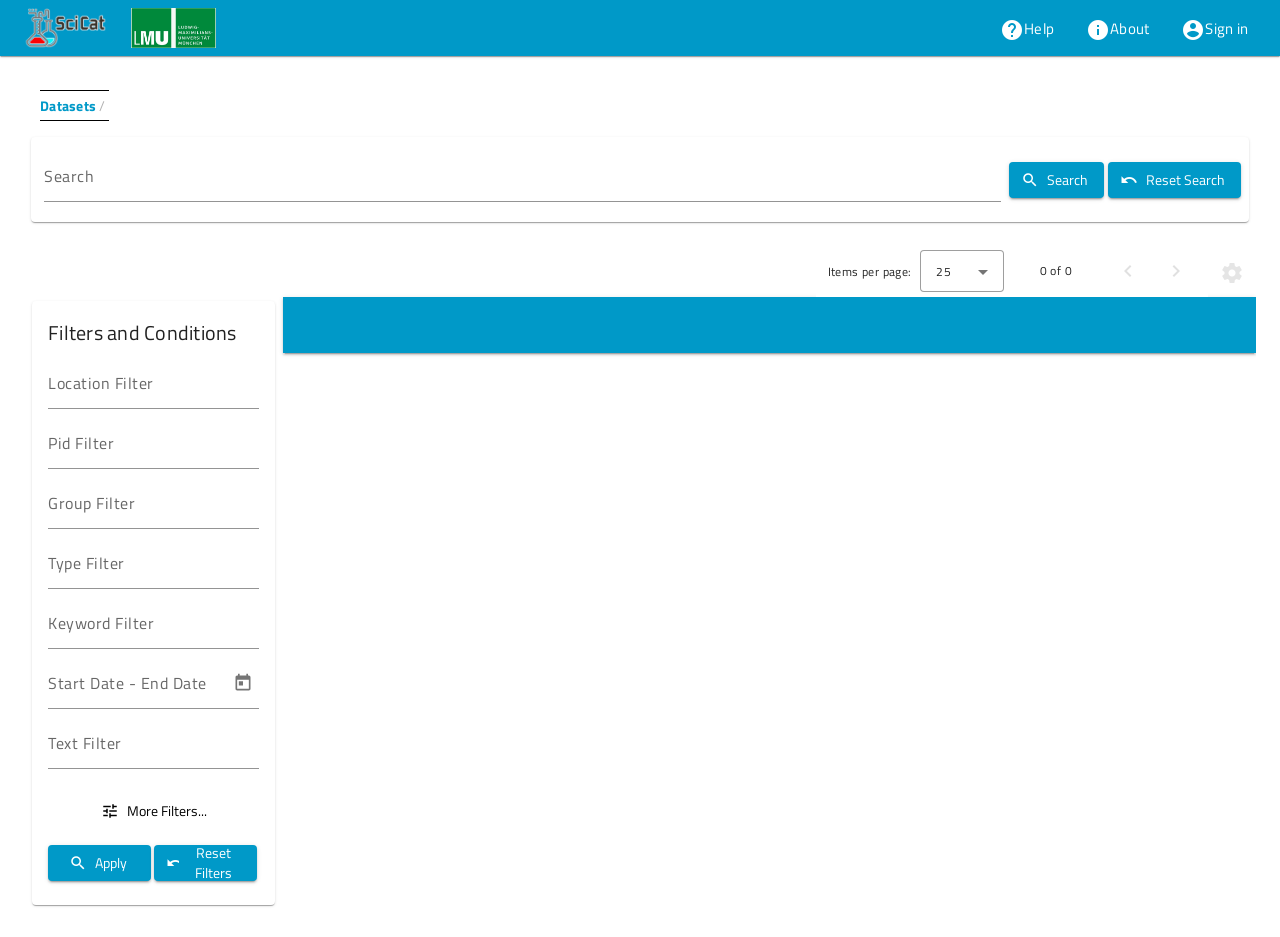
==== index.html @ 6a23435c "Deploy SciCat frontend to GitHub Pages" ====
<!doctype html>
<html lang="en" data-critters-container>
  <head>
    <meta charset="utf-8">
    <title>SciCat</title>
    <base href="/">
    <meta name="description" content="SciCat metadata catalogue for scientific research data">
    <meta name="viewport" content="width=device-width, initial-scale=1">

    <link rel="mask-icon" href="assets/icons/safari-pinned-tab.svg" color="#0094ca">
    <link rel="icon" type="image/x-icon" href="favicon.ico">
  <style>.mat-typography{font-size:14px;font-weight:400;line-height:20px;font-family:Titillium Web,Calibri,sans-serif;letter-spacing:.0178571429em}html{--mat-option-selected-state-label-text-color:var(--theme-primary-default);--mat-option-label-text-color:rgba(0, 0, 0, .87);--mat-option-hover-state-layer-color:rgba(0, 0, 0, .04);--mat-option-focus-state-layer-color:rgba(0, 0, 0, .04);--mat-option-selected-state-layer-color:rgba(0, 0, 0, .04)}html{--mat-optgroup-label-text-color:rgba(0, 0, 0, .87)}html{--mat-option-label-text-font:"Titillium Web", Calibri, sans-serif;--mat-option-label-text-line-height:24px;--mat-option-label-text-size:16px;--mat-option-label-text-tracking:.03125em;--mat-option-label-text-weight:400}html{--mat-optgroup-label-text-font:"Titillium Web", Calibri, sans-serif;--mat-optgroup-label-text-line-height:24px;--mat-optgroup-label-text-size:16px;--mat-optgroup-label-text-tracking:.03125em;--mat-optgroup-label-text-weight:400}html{--mdc-filled-text-field-caret-color:var(--theme-primary-default);--mdc-filled-text-field-focus-active-indicator-color:var(--theme-primary-default);--mdc-filled-text-field-focus-label-text-color:var(--theme-primary-default);--mdc-filled-text-field-container-color:whitesmoke;--mdc-filled-text-field-disabled-container-color:#fafafa;--mdc-filled-text-field-label-text-color:rgba(0, 0, 0, .6);--mdc-filled-text-field-disabled-label-text-color:rgba(0, 0, 0, .38);--mdc-filled-text-field-input-text-color:rgba(0, 0, 0, .87);--mdc-filled-text-field-disabled-input-text-color:rgba(0, 0, 0, .38);--mdc-filled-text-field-input-text-placeholder-color:rgba(0, 0, 0, .6);--mdc-filled-text-field-error-focus-label-text-color:var(--theme-warn-default);--mdc-filled-text-field-error-label-text-color:var(--theme-warn-default);--mdc-filled-text-field-error-caret-color:var(--theme-warn-default);--mdc-filled-text-field-active-indicator-color:rgba(0, 0, 0, .42);--mdc-filled-text-field-disabled-active-indicator-color:rgba(0, 0, 0, .06);--mdc-filled-text-field-hover-active-indicator-color:rgba(0, 0, 0, .87);--mdc-filled-text-field-error-active-indicator-color:var(--theme-warn-default);--mdc-filled-text-field-error-focus-active-indicator-color:var(--theme-warn-default);--mdc-filled-text-field-error-hover-active-indicator-color:var(--theme-warn-default);--mdc-outlined-text-field-caret-color:var(--theme-primary-default);--mdc-outlined-text-field-focus-outline-color:var(--theme-primary-default);--mdc-outlined-text-field-focus-label-text-color:var(--theme-primary-default);--mdc-outlined-text-field-label-text-color:rgba(0, 0, 0, .6);--mdc-outlined-text-field-disabled-label-text-color:rgba(0, 0, 0, .38);--mdc-outlined-text-field-input-text-color:rgba(0, 0, 0, .87);--mdc-outlined-text-field-disabled-input-text-color:rgba(0, 0, 0, .38);--mdc-outlined-text-field-input-text-placeholder-color:rgba(0, 0, 0, .6);--mdc-outlined-text-field-error-caret-color:var(--theme-warn-default);--mdc-outlined-text-field-error-focus-label-text-color:var(--theme-warn-default);--mdc-outlined-text-field-error-label-text-color:var(--theme-warn-default);--mdc-outlined-text-field-outline-color:rgba(0, 0, 0, .38);--mdc-outlined-text-field-disabled-outline-color:rgba(0, 0, 0, .06);--mdc-outlined-text-field-hover-outline-color:rgba(0, 0, 0, .87);--mdc-outlined-text-field-error-focus-outline-color:var(--theme-warn-default);--mdc-outlined-text-field-error-hover-outline-color:var(--theme-warn-default);--mdc-outlined-text-field-error-outline-color:var(--theme-warn-default);--mat-form-field-disabled-input-text-placeholder-color:rgba(0, 0, 0, .38)}html{--mdc-filled-text-field-label-text-font:"Titillium Web", Calibri, sans-serif;--mdc-filled-text-field-label-text-size:16px;--mdc-filled-text-field-label-text-tracking:.03125em;--mdc-filled-text-field-label-text-weight:400;--mdc-outlined-text-field-label-text-font:"Titillium Web", Calibri, sans-serif;--mdc-outlined-text-field-label-text-size:16px;--mdc-outlined-text-field-label-text-tracking:.03125em;--mdc-outlined-text-field-label-text-weight:400;--mat-form-field-container-text-font:"Titillium Web", Calibri, sans-serif;--mat-form-field-container-text-line-height:24px;--mat-form-field-container-text-size:16px;--mat-form-field-container-text-tracking:.03125em;--mat-form-field-container-text-weight:400;--mat-form-field-outlined-label-text-populated-size:16px;--mat-form-field-subscript-text-font:"Titillium Web", Calibri, sans-serif;--mat-form-field-subscript-text-line-height:20px;--mat-form-field-subscript-text-size:12px;--mat-form-field-subscript-text-tracking:.0333333333em;--mat-form-field-subscript-text-weight:400}html{--mat-select-panel-background-color:white;--mat-select-enabled-trigger-text-color:rgba(0, 0, 0, .87);--mat-select-disabled-trigger-text-color:rgba(0, 0, 0, .38);--mat-select-placeholder-text-color:rgba(0, 0, 0, .6);--mat-select-enabled-arrow-color:rgba(0, 0, 0, .54);--mat-select-disabled-arrow-color:rgba(0, 0, 0, .38);--mat-select-focused-arrow-color:var(--theme-primary-default);--mat-select-invalid-arrow-color:var(--theme-warn-default)}html{--mat-select-trigger-text-font:"Titillium Web", Calibri, sans-serif;--mat-select-trigger-text-line-height:24px;--mat-select-trigger-text-size:16px;--mat-select-trigger-text-tracking:.03125em;--mat-select-trigger-text-weight:400}html{--mat-autocomplete-background-color:white}html{--mat-menu-item-label-text-color:rgba(0, 0, 0, .87);--mat-menu-item-icon-color:rgba(0, 0, 0, .87);--mat-menu-item-hover-state-layer-color:rgba(0, 0, 0, .04);--mat-menu-item-focus-state-layer-color:rgba(0, 0, 0, .04);--mat-menu-container-color:white}html{--mat-menu-item-label-text-font:"Titillium Web", Calibri, sans-serif;--mat-menu-item-label-text-size:16px;--mat-menu-item-label-text-tracking:.03125em;--mat-menu-item-label-text-line-height:24px;--mat-menu-item-label-text-weight:400}html{--mat-paginator-container-text-color:rgba(0, 0, 0, .87);--mat-paginator-container-background-color:white;--mat-paginator-enabled-icon-color:rgba(0, 0, 0, .54);--mat-paginator-disabled-icon-color:rgba(0, 0, 0, .12)}html{--mat-paginator-container-size:52px}html{--mat-paginator-container-text-font:"Titillium Web", Calibri, sans-serif;--mat-paginator-container-text-line-height:20px;--mat-paginator-container-text-size:12px;--mat-paginator-container-text-tracking:.0333333333em;--mat-paginator-container-text-weight:400;--mat-paginator-select-trigger-text-size:12px}html{--mdc-checkbox-disabled-selected-icon-color:rgba(0, 0, 0, .38);--mdc-checkbox-disabled-unselected-icon-color:rgba(0, 0, 0, .38);--mdc-checkbox-selected-checkmark-color:#000;--mdc-checkbox-selected-focus-icon-color:var(--theme-accent-default);--mdc-checkbox-selected-hover-icon-color:var(--theme-accent-default);--mdc-checkbox-selected-icon-color:var(--theme-accent-default);--mdc-checkbox-selected-pressed-icon-color:var(--theme-accent-default);--mdc-checkbox-unselected-focus-icon-color:#212121;--mdc-checkbox-unselected-hover-icon-color:#212121;--mdc-checkbox-unselected-icon-color:rgba(0, 0, 0, .54);--mdc-checkbox-unselected-pressed-icon-color:rgba(0, 0, 0, .54);--mdc-checkbox-selected-focus-state-layer-color:var(--theme-accent-default);--mdc-checkbox-selected-hover-state-layer-color:var(--theme-accent-default);--mdc-checkbox-selected-pressed-state-layer-color:var(--theme-accent-default);--mdc-checkbox-unselected-focus-state-layer-color:black;--mdc-checkbox-unselected-hover-state-layer-color:black;--mdc-checkbox-unselected-pressed-state-layer-color:black}html{--mdc-checkbox-state-layer-size:36px}html{--mat-table-background-color:white;--mat-table-header-headline-color:rgba(0, 0, 0, .87);--mat-table-row-item-label-text-color:rgba(0, 0, 0, .87);--mat-table-row-item-outline-color:rgba(0, 0, 0, .12)}html{--mat-table-header-container-height:52px;--mat-table-footer-container-height:48px;--mat-table-row-item-container-height:48px}html{--mat-table-header-headline-font:"Titillium Web", Calibri, sans-serif;--mat-table-header-headline-line-height:22px;--mat-table-header-headline-size:14px;--mat-table-header-headline-weight:500;--mat-table-header-headline-tracking:.0071428571em;--mat-table-row-item-label-text-font:"Titillium Web", Calibri, sans-serif;--mat-table-row-item-label-text-line-height:20px;--mat-table-row-item-label-text-size:14px;--mat-table-row-item-label-text-weight:400;--mat-table-row-item-label-text-tracking:.0178571429em;--mat-table-footer-supporting-text-font:"Titillium Web", Calibri, sans-serif;--mat-table-footer-supporting-text-line-height:20px;--mat-table-footer-supporting-text-size:14px;--mat-table-footer-supporting-text-weight:400;--mat-table-footer-supporting-text-tracking:.0178571429em}html{--mat-badge-background-color:var(--theme-primary-default);--mat-badge-text-color:var(--theme-primary-default-contrast);--mat-badge-disabled-state-background-color:#b9b9b9;--mat-badge-disabled-state-text-color:rgba(0, 0, 0, .38)}html{--mat-badge-text-font:"Titillium Web", Calibri, sans-serif;--mat-badge-text-size:12px;--mat-badge-text-weight:600;--mat-badge-small-size-text-size:9px;--mat-badge-large-size-text-size:24px}html{--mat-bottom-sheet-container-text-color:rgba(0, 0, 0, .87);--mat-bottom-sheet-container-background-color:white}html{--mat-bottom-sheet-container-text-font:"Titillium Web", Calibri, sans-serif;--mat-bottom-sheet-container-text-line-height:20px;--mat-bottom-sheet-container-text-size:14px;--mat-bottom-sheet-container-text-tracking:.0178571429em;--mat-bottom-sheet-container-text-weight:400}html{--mat-legacy-button-toggle-text-color:rgba(0, 0, 0, .38);--mat-legacy-button-toggle-state-layer-color:rgba(0, 0, 0, .12);--mat-legacy-button-toggle-selected-state-text-color:rgba(0, 0, 0, .54);--mat-legacy-button-toggle-selected-state-background-color:#e0e0e0;--mat-legacy-button-toggle-disabled-state-text-color:rgba(0, 0, 0, .26);--mat-legacy-button-toggle-disabled-state-background-color:#eeeeee;--mat-legacy-button-toggle-disabled-selected-state-background-color:#bdbdbd;--mat-standard-button-toggle-text-color:rgba(0, 0, 0, .87);--mat-standard-button-toggle-background-color:white;--mat-standard-button-toggle-state-layer-color:black;--mat-standard-button-toggle-selected-state-background-color:#e0e0e0;--mat-standard-button-toggle-selected-state-text-color:rgba(0, 0, 0, .87);--mat-standard-button-toggle-disabled-state-text-color:rgba(0, 0, 0, .26);--mat-standard-button-toggle-disabled-state-background-color:white;--mat-standard-button-toggle-disabled-selected-state-text-color:rgba(0, 0, 0, .87);--mat-standard-button-toggle-disabled-selected-state-background-color:#bdbdbd;--mat-standard-button-toggle-divider-color:#e0e0e0}html{--mat-standard-button-toggle-height:44px}html{--mat-legacy-button-toggle-text-font:"Titillium Web", Calibri, sans-serif;--mat-standard-button-toggle-text-font:"Titillium Web", Calibri, sans-serif}html{--mat-datepicker-calendar-date-selected-state-text-color:var(--theme-primary-default-contrast);--mat-datepicker-calendar-date-selected-state-background-color:var(--theme-primary-default);--mat-datepicker-calendar-date-selected-disabled-state-background-color:rgba(0, 0, 0, .26);--mat-datepicker-calendar-date-today-selected-state-outline-color:var(--theme-primary-default-contrast);--mat-datepicker-calendar-date-focus-state-background-color:var(--theme-primary-default);--mat-datepicker-calendar-date-hover-state-background-color:var(--theme-primary-default);--mat-datepicker-toggle-active-state-icon-color:var(--theme-primary-default);--mat-datepicker-calendar-date-in-range-state-background-color:rgba(var(--theme-primary-default), .2);--mat-datepicker-calendar-date-in-comparison-range-state-background-color:rgba(249, 171, 0, .2);--mat-datepicker-calendar-date-in-overlap-range-state-background-color:#a8dab5;--mat-datepicker-calendar-date-in-overlap-range-selected-state-background-color:#46a35e;--mat-datepicker-toggle-icon-color:rgba(0, 0, 0, .54);--mat-datepicker-calendar-body-label-text-color:rgba(0, 0, 0, .54);--mat-datepicker-calendar-period-button-icon-color:rgba(0, 0, 0, .54);--mat-datepicker-calendar-navigation-button-icon-color:rgba(0, 0, 0, .54);--mat-datepicker-calendar-header-divider-color:rgba(0, 0, 0, .12);--mat-datepicker-calendar-header-text-color:rgba(0, 0, 0, .54);--mat-datepicker-calendar-date-today-outline-color:rgba(0, 0, 0, .38);--mat-datepicker-calendar-date-today-disabled-state-outline-color:rgba(0, 0, 0, .18);--mat-datepicker-calendar-date-text-color:rgba(0, 0, 0, .87);--mat-datepicker-calendar-date-outline-color:transparent;--mat-datepicker-calendar-date-disabled-state-text-color:rgba(0, 0, 0, .38);--mat-datepicker-calendar-date-preview-state-outline-color:rgba(0, 0, 0, .24);--mat-datepicker-range-input-separator-color:rgba(0, 0, 0, .87);--mat-datepicker-range-input-disabled-state-separator-color:rgba(0, 0, 0, .38);--mat-datepicker-range-input-disabled-state-text-color:rgba(0, 0, 0, .38);--mat-datepicker-calendar-container-background-color:white;--mat-datepicker-calendar-container-text-color:rgba(0, 0, 0, .87)}html{--mat-datepicker-calendar-text-font:"Titillium Web", Calibri, sans-serif;--mat-datepicker-calendar-text-size:13px;--mat-datepicker-calendar-body-label-text-size:14px;--mat-datepicker-calendar-body-label-text-weight:400;--mat-datepicker-calendar-period-button-text-size:14px;--mat-datepicker-calendar-period-button-text-weight:400;--mat-datepicker-calendar-header-text-size:11px;--mat-datepicker-calendar-header-text-weight:400}html{--mat-divider-color:rgba(0, 0, 0, .12)}html{--mat-expansion-container-background-color:white;--mat-expansion-container-text-color:rgba(0, 0, 0, .87);--mat-expansion-actions-divider-color:rgba(0, 0, 0, .12);--mat-expansion-header-hover-state-layer-color:rgba(0, 0, 0, .04);--mat-expansion-header-focus-state-layer-color:rgba(0, 0, 0, .04);--mat-expansion-header-disabled-state-text-color:rgba(0, 0, 0, .26);--mat-expansion-header-text-color:rgba(0, 0, 0, .87);--mat-expansion-header-description-color:rgba(0, 0, 0, .54);--mat-expansion-header-indicator-color:rgba(0, 0, 0, .54)}html{--mat-expansion-header-collapsed-state-height:44px;--mat-expansion-header-expanded-state-height:60px}html{--mat-expansion-header-text-font:"Titillium Web", Calibri, sans-serif;--mat-expansion-header-text-size:14px;--mat-expansion-header-text-weight:500;--mat-expansion-header-text-line-height:inherit;--mat-expansion-header-text-tracking:inherit;--mat-expansion-container-text-font:"Titillium Web", Calibri, sans-serif;--mat-expansion-container-text-line-height:20px;--mat-expansion-container-text-size:14px;--mat-expansion-container-text-tracking:.0178571429em;--mat-expansion-container-text-weight:400}html{--mat-grid-list-tile-header-primary-text-size:14px;--mat-grid-list-tile-header-secondary-text-size:12px;--mat-grid-list-tile-footer-primary-text-size:14px;--mat-grid-list-tile-footer-secondary-text-size:12px}html{--mat-icon-color:inherit}html{--mat-sidenav-container-divider-color:rgba(0, 0, 0, .12);--mat-sidenav-container-background-color:white;--mat-sidenav-container-text-color:rgba(0, 0, 0, .87);--mat-sidenav-content-background-color:#fafafa;--mat-sidenav-content-text-color:rgba(0, 0, 0, .87);--mat-sidenav-scrim-color:rgba(0, 0, 0, .6)}html{--mat-stepper-header-icon-foreground-color:var(--theme-primary-default-contrast);--mat-stepper-header-selected-state-icon-background-color:var(--theme-primary-default);--mat-stepper-header-selected-state-icon-foreground-color:var(--theme-primary-default-contrast);--mat-stepper-header-done-state-icon-background-color:var(--theme-primary-default);--mat-stepper-header-done-state-icon-foreground-color:var(--theme-primary-default-contrast);--mat-stepper-header-edit-state-icon-background-color:var(--theme-primary-default);--mat-stepper-header-edit-state-icon-foreground-color:var(--theme-primary-default-contrast);--mat-stepper-container-color:white;--mat-stepper-line-color:rgba(0, 0, 0, .12);--mat-stepper-header-hover-state-layer-color:rgba(0, 0, 0, .04);--mat-stepper-header-focus-state-layer-color:rgba(0, 0, 0, .04);--mat-stepper-header-label-text-color:rgba(0, 0, 0, .54);--mat-stepper-header-optional-label-text-color:rgba(0, 0, 0, .54);--mat-stepper-header-selected-state-label-text-color:rgba(0, 0, 0, .87);--mat-stepper-header-error-state-label-text-color:var(--theme-warn-default);--mat-stepper-header-icon-background-color:rgba(0, 0, 0, .54);--mat-stepper-header-error-state-icon-foreground-color:var(--theme-warn-default);--mat-stepper-header-error-state-icon-background-color:transparent}html{--mat-stepper-header-height:68px}html{--mat-stepper-container-text-font:"Titillium Web", Calibri, sans-serif;--mat-stepper-header-label-text-font:"Titillium Web", Calibri, sans-serif;--mat-stepper-header-label-text-size:14px;--mat-stepper-header-label-text-weight:400;--mat-stepper-header-error-state-label-text-size:16px;--mat-stepper-header-selected-state-label-text-size:16px;--mat-stepper-header-selected-state-label-text-weight:400}html{--mat-toolbar-container-background-color:whitesmoke;--mat-toolbar-container-text-color:rgba(0, 0, 0, .87)}html{--mat-toolbar-standard-height:60px;--mat-toolbar-mobile-height:52px}html{--mat-toolbar-title-text-font:"Titillium Web", Calibri, sans-serif;--mat-toolbar-title-text-line-height:32px;--mat-toolbar-title-text-size:20px;--mat-toolbar-title-text-tracking:.0125em;--mat-toolbar-title-text-weight:500}@font-face{font-family:Titillium Web;font-style:normal;font-weight:200;src:url(titillium-web-v15-latin-ext_latin-200.272689b27b1d2c1f.eot);src:local(""),url(titillium-web-v15-latin-ext_latin-200.272689b27b1d2c1f.eot?#iefix) format("embedded-opentype"),url(titillium-web-v15-latin-ext_latin-200.20b066f015f470a2.woff2) format("woff2"),url(titillium-web-v15-latin-ext_latin-200.f3020d3872139cd0.woff) format("woff"),url(titillium-web-v15-latin-ext_latin-200.6e9f710b63eeb320.ttf) format("truetype"),url(titillium-web-v15-latin-ext_latin-200.a09cd5c453604ae1.svg#TitilliumWeb) format("svg")}@font-face{font-family:Titillium Web;font-style:normal;font-weight:300;src:url(titillium-web-v15-latin-ext_latin-300.9d4d80c8598dca48.eot);src:local(""),url(titillium-web-v15-latin-ext_latin-300.9d4d80c8598dca48.eot?#iefix) format("embedded-opentype"),url(titillium-web-v15-latin-ext_latin-300.a2fa09d9954f78a1.woff2) format("woff2"),url(titillium-web-v15-latin-ext_latin-300.ba9b31aefc56cbe9.woff) format("woff"),url(titillium-web-v15-latin-ext_latin-300.caf2c9c7a0b0d25b.ttf) format("truetype"),url(titillium-web-v15-latin-ext_latin-300.1e072e161207399a.svg#TitilliumWeb) format("svg")}@font-face{font-family:Titillium Web;font-style:italic;font-weight:200;src:url(titillium-web-v15-latin-ext_latin-200italic.d206630d9eac6fc1.eot);src:local(""),url(titillium-web-v15-latin-ext_latin-200italic.d206630d9eac6fc1.eot?#iefix) format("embedded-opentype"),url(titillium-web-v15-latin-ext_latin-200italic.ebf8ff0911103e9a.woff2) format("woff2"),url(titillium-web-v15-latin-ext_latin-200italic.78651f7bf7f39183.woff) format("woff"),url(titillium-web-v15-latin-ext_latin-200italic.644f2b9fd725b854.ttf) format("truetype"),url(titillium-web-v15-latin-ext_latin-200italic.5a025ae60221c15d.svg#TitilliumWeb) format("svg")}@font-face{font-family:Titillium Web;font-style:normal;font-weight:400;src:url(titillium-web-v15-latin-ext_latin-regular.038317f286b47348.eot);src:local(""),url(titillium-web-v15-latin-ext_latin-regular.038317f286b47348.eot?#iefix) format("embedded-opentype"),url(titillium-web-v15-latin-ext_latin-regular.f4c3144906b10af1.woff2) format("woff2"),url(titillium-web-v15-latin-ext_latin-regular.1087d9445a801e51.woff) format("woff"),url(titillium-web-v15-latin-ext_latin-regular.00c8e3cbfa3db568.ttf) format("truetype"),url(titillium-web-v15-latin-ext_latin-regular.a2d094a69bef3e5a.svg#TitilliumWeb) format("svg")}@font-face{font-family:Titillium Web;font-style:italic;font-weight:300;src:url(titillium-web-v15-latin-ext_latin-300italic.c196c4e569637ccd.eot);src:local(""),url(titillium-web-v15-latin-ext_latin-300italic.c196c4e569637ccd.eot?#iefix) format("embedded-opentype"),url(titillium-web-v15-latin-ext_latin-300italic.cff5e5b061ecec7a.woff2) format("woff2"),url(titillium-web-v15-latin-ext_latin-300italic.d6a9e37f8d746120.woff) format("woff"),url(titillium-web-v15-latin-ext_latin-300italic.9fbd1360ad5b4cad.ttf) format("truetype"),url(titillium-web-v15-latin-ext_latin-300italic.3567337ff2947f0f.svg#TitilliumWeb) format("svg")}@font-face{font-family:Titillium Web;font-style:italic;font-weight:400;src:url(titillium-web-v15-latin-ext_latin-italic.5ece6a7ab1431916.eot);src:local(""),url(titillium-web-v15-latin-ext_latin-italic.5ece6a7ab1431916.eot?#iefix) format("embedded-opentype"),url(titillium-web-v15-latin-ext_latin-italic.3a8297df0be210ac.woff2) format("woff2"),url(titillium-web-v15-latin-ext_latin-italic.0a7b6e0e67371194.woff) format("woff"),url(titillium-web-v15-latin-ext_latin-italic.88b0e5facd6ad321.ttf) format("truetype"),url(titillium-web-v15-latin-ext_latin-italic.d1886c64b4768062.svg#TitilliumWeb) format("svg")}@font-face{font-family:Titillium Web;font-style:normal;font-weight:600;src:url(titillium-web-v15-latin-ext_latin-600.be215f0f9b570e7a.eot);src:local(""),url(titillium-web-v15-latin-ext_latin-600.be215f0f9b570e7a.eot?#iefix) format("embedded-opentype"),url(titillium-web-v15-latin-ext_latin-600.eff25065f456f480.woff2) format("woff2"),url(titillium-web-v15-latin-ext_latin-600.029e0e9bf28929c2.woff) format("woff"),url(titillium-web-v15-latin-ext_latin-600.7b5e2190d6895fae.ttf) format("truetype"),url(titillium-web-v15-latin-ext_latin-600.336e2e7f73b57380.svg#TitilliumWeb) format("svg")}@font-face{font-family:Titillium Web;font-style:italic;font-weight:600;src:url(titillium-web-v15-latin-ext_latin-600italic.44dcc100a31cc8f9.eot);src:local(""),url(titillium-web-v15-latin-ext_latin-600italic.44dcc100a31cc8f9.eot?#iefix) format("embedded-opentype"),url(titillium-web-v15-latin-ext_latin-600italic.5166991053760b97.woff2) format("woff2"),url(titillium-web-v15-latin-ext_latin-600italic.73c0be55f8905738.woff) format("woff"),url(titillium-web-v15-latin-ext_latin-600italic.377df9d0b2505cb9.ttf) format("truetype"),url(titillium-web-v15-latin-ext_latin-600italic.249fecc0ce094f42.svg#TitilliumWeb) format("svg")}@font-face{font-family:Titillium Web;font-style:normal;font-weight:700;src:url(titillium-web-v15-latin-ext_latin-700.4c407e518582e6e4.eot);src:local(""),url(titillium-web-v15-latin-ext_latin-700.4c407e518582e6e4.eot?#iefix) format("embedded-opentype"),url(titillium-web-v15-latin-ext_latin-700.9d331d0f713a688d.woff2) format("woff2"),url(titillium-web-v15-latin-ext_latin-700.0b29572699c6a412.woff) format("woff"),url(titillium-web-v15-latin-ext_latin-700.c9b096178e753a81.ttf) format("truetype"),url(titillium-web-v15-latin-ext_latin-700.e1fda64b5a126cb2.svg#TitilliumWeb) format("svg")}@font-face{font-family:Titillium Web;font-style:italic;font-weight:700;src:url(titillium-web-v15-latin-ext_latin-700italic.6a31dc4a05ef4c8b.eot);src:local(""),url(titillium-web-v15-latin-ext_latin-700italic.6a31dc4a05ef4c8b.eot?#iefix) format("embedded-opentype"),url(titillium-web-v15-latin-ext_latin-700italic.ade96384d1703941.woff2) format("woff2"),url(titillium-web-v15-latin-ext_latin-700italic.f4c2134e07f8711f.woff) format("woff"),url(titillium-web-v15-latin-ext_latin-700italic.9d7cb62c5aff0abe.ttf) format("truetype"),url(titillium-web-v15-latin-ext_latin-700italic.e3f3bbf968aa93be.svg#TitilliumWeb) format("svg")}@font-face{font-family:Titillium Web;font-style:normal;font-weight:900;src:url(titillium-web-v15-latin-ext_latin-900.970d1aacd76e1108.eot);src:local(""),url(titillium-web-v15-latin-ext_latin-900.970d1aacd76e1108.eot?#iefix) format("embedded-opentype"),url(titillium-web-v15-latin-ext_latin-900.db284808a891094c.woff2) format("woff2"),url(titillium-web-v15-latin-ext_latin-900.b27687c4bb02fc72.woff) format("woff"),url(titillium-web-v15-latin-ext_latin-900.46bfd2c349affad3.ttf) format("truetype"),url(titillium-web-v15-latin-ext_latin-900.c5c87be781f0ae51.svg#TitilliumWeb) format("svg")}html,body{height:100vh;margin:0;border:0;padding:0}</style><link rel="stylesheet" href="styles.ba274778691e2838.css" media="print" onload="this.media='all'"><noscript><link rel="stylesheet" href="styles.ba274778691e2838.css"></noscript></head>
  <body class="mat-typography">
    <app-root>Loading...</app-root>
    <noscript>Please enable JavaScript to continue using this application.</noscript>
  <script src="runtime.ed52375afa3024c4.js" type="module"></script><script src="polyfills.d43da4dbf3676c4c.js" type="module"></script><script src="main.6da9c5ccab9f089b.js" type="module"></script></body>
</html>
---- styles.ba274778691e2838.css ----
.mat-h1,.mat-headline-5,.mat-typography .mat-h1,.mat-typography .mat-headline-5,.mat-typography h1{font-size:24px;font-weight:400;line-height:32px;font-family:Titillium Web,Calibri,sans-serif;letter-spacing:normal;margin:0 0 16px}.mat-h2,.mat-headline-6,.mat-typography .mat-h2,.mat-typography .mat-headline-6,.mat-typography h2{font-size:20px;font-weight:500;line-height:32px;font-family:Titillium Web,Calibri,sans-serif;letter-spacing:.0125em;margin:0 0 16px}.mat-h3,.mat-subtitle-1,.mat-typography .mat-h3,.mat-typography .mat-subtitle-1,.mat-typography h3{font-size:16px;font-weight:400;line-height:28px;font-family:Titillium Web,Calibri,sans-serif;letter-spacing:.009375em;margin:0 0 16px}.mat-h4,.mat-body-1,.mat-typography .mat-h4,.mat-typography .mat-body-1,.mat-typography h4{font-size:16px;font-weight:400;line-height:24px;font-family:Titillium Web,Calibri,sans-serif;letter-spacing:.03125em;margin:0 0 16px}.mat-h5,.mat-typography .mat-h5,.mat-typography h5{font:400 11.62px/20px Titillium Web,Calibri,sans-serif;margin:0 0 12px}.mat-h6,.mat-typography .mat-h6,.mat-typography h6{font:400 9.38px/20px Titillium Web,Calibri,sans-serif;margin:0 0 12px}.mat-body-strong,.mat-subtitle-2,.mat-typography .mat-body-strong,.mat-typography .mat-subtitle-2{font-size:14px;font-weight:500;line-height:22px;font-family:Titillium Web,Calibri,sans-serif;letter-spacing:.0071428571em}.mat-body,.mat-body-2,.mat-typography .mat-body,.mat-typography .mat-body-2,.mat-typography{font-size:14px;font-weight:400;line-height:20px;font-family:Titillium Web,Calibri,sans-serif;letter-spacing:.0178571429em}.mat-body p,.mat-body-2 p,.mat-typography .mat-body p,.mat-typography .mat-body-2 p,.mat-typography p{margin:0 0 12px}.mat-small,.mat-caption,.mat-typography .mat-small,.mat-typography .mat-caption{font-size:12px;font-weight:400;line-height:20px;font-family:Titillium Web,Calibri,sans-serif;letter-spacing:.0333333333em}.mat-headline-1,.mat-typography .mat-headline-1{font-size:96px;font-weight:300;line-height:96px;font-family:Titillium Web,Calibri,sans-serif;letter-spacing:-.015625em;margin:0 0 56px}.mat-headline-2,.mat-typography .mat-headline-2{font-size:60px;font-weight:300;line-height:60px;font-family:Titillium Web,Calibri,sans-serif;letter-spacing:-.0083333333em;margin:0 0 64px}.mat-headline-3,.mat-typography .mat-headline-3{font-size:48px;font-weight:400;line-height:50px;font-family:Titillium Web,Calibri,sans-serif;letter-spacing:normal;margin:0 0 64px}.mat-headline-4,.mat-typography .mat-headline-4{font-size:34px;font-weight:400;line-height:40px;font-family:Titillium Web,Calibri,sans-serif;letter-spacing:.0073529412em;margin:0 0 64px}.mat-ripple{overflow:hidden;position:relative}.mat-ripple:not(:empty){transform:translateZ(0)}.mat-ripple.mat-ripple-unbounded{overflow:visible}.mat-ripple-element{position:absolute;border-radius:50%;pointer-events:none;transition:opacity,transform 0ms cubic-bezier(0,0,.2,1);transform:scale3d(0,0,0)}.cdk-high-contrast-active .mat-ripple-element{display:none}.cdk-visually-hidden{border:0;clip:rect(0 0 0 0);height:1px;margin:-1px;overflow:hidden;padding:0;position:absolute;width:1px;white-space:nowrap;outline:0;-webkit-appearance:none;-moz-appearance:none;left:0}[dir=rtl] .cdk-visually-hidden{left:auto;right:0}.cdk-overlay-container,.cdk-global-overlay-wrapper{pointer-events:none;top:0;left:0;height:100%;width:100%}.cdk-overlay-container{position:fixed;z-index:1000}.cdk-overlay-container:empty{display:none}.cdk-global-overlay-wrapper{display:flex;position:absolute;z-index:1000}.cdk-overlay-pane{position:absolute;pointer-events:auto;box-sizing:border-box;z-index:1000;display:flex;max-width:100%;max-height:100%}.cdk-overlay-backdrop{position:absolute;inset:0;z-index:1000;pointer-events:auto;-webkit-tap-highlight-color:transparent;transition:opacity .4s cubic-bezier(.25,.8,.25,1);opacity:0}.cdk-overlay-backdrop.cdk-overlay-backdrop-showing{opacity:1}.cdk-high-contrast-active .cdk-overlay-backdrop.cdk-overlay-backdrop-showing{opacity:.6}.cdk-overlay-dark-backdrop{background:rgba(0,0,0,.32)}.cdk-overlay-transparent-backdrop{transition:visibility 1ms linear,opacity 1ms linear;visibility:hidden;opacity:1}.cdk-overlay-transparent-backdrop.cdk-overlay-backdrop-showing{opacity:0;visibility:visible}.cdk-overlay-backdrop-noop-animation{transition:none}.cdk-overlay-connected-position-bounding-box{position:absolute;z-index:1000;display:flex;flex-direction:column;min-width:1px;min-height:1px}.cdk-global-scrollblock{position:fixed;width:100%;overflow-y:scroll}textarea.cdk-textarea-autosize{resize:none}textarea.cdk-textarea-autosize-measuring{padding:2px 0!important;box-sizing:content-box!important;height:auto!important;overflow:hidden!important}textarea.cdk-textarea-autosize-measuring-firefox{padding:2px 0!important;box-sizing:content-box!important;height:0!important}@keyframes cdk-text-field-autofill-start{}@keyframes cdk-text-field-autofill-end{}.cdk-text-field-autofill-monitored:-webkit-autofill{animation:cdk-text-field-autofill-start 0s 1ms}.cdk-text-field-autofill-monitored:not(:-webkit-autofill){animation:cdk-text-field-autofill-end 0s 1ms}.mat-focus-indicator{position:relative}.mat-focus-indicator:before{inset:0;position:absolute;box-sizing:border-box;pointer-events:none;display:var(--mat-focus-indicator-display, none);border:var(--mat-focus-indicator-border-width, 3px) var(--mat-focus-indicator-border-style, solid) var(--mat-focus-indicator-border-color, transparent);border-radius:var(--mat-focus-indicator-border-radius, 4px)}.mat-focus-indicator:focus:before{content:""}.cdk-high-contrast-active{--mat-focus-indicator-display: block}.mat-mdc-focus-indicator{position:relative}.mat-mdc-focus-indicator:before{inset:0;position:absolute;box-sizing:border-box;pointer-events:none;display:var(--mat-mdc-focus-indicator-display, none);border:var(--mat-mdc-focus-indicator-border-width, 3px) var(--mat-mdc-focus-indicator-border-style, solid) var(--mat-mdc-focus-indicator-border-color, transparent);border-radius:var(--mat-mdc-focus-indicator-border-radius, 4px)}.mat-mdc-focus-indicator:focus:before{content:""}.cdk-high-contrast-active{--mat-mdc-focus-indicator-display: block}.mat-ripple-element{background-color:#0000001a}html{--mat-option-selected-state-label-text-color: var(--theme-primary-default);--mat-option-label-text-color: rgba(0, 0, 0, .87);--mat-option-hover-state-layer-color: rgba(0, 0, 0, .04);--mat-option-focus-state-layer-color: rgba(0, 0, 0, .04);--mat-option-selected-state-layer-color: rgba(0, 0, 0, .04)}.mat-accent{--mat-option-selected-state-label-text-color: var(--theme-accent-default)}.mat-warn{--mat-option-selected-state-label-text-color: var(--theme-warn-default)}html{--mat-optgroup-label-text-color: rgba(0, 0, 0, .87)}.mat-pseudo-checkbox-full{color:#0000008a}.mat-pseudo-checkbox-full.mat-pseudo-checkbox-disabled{color:#b0b0b0}.mat-primary .mat-pseudo-checkbox-checked.mat-pseudo-checkbox-minimal:after,.mat-primary .mat-pseudo-checkbox-indeterminate.mat-pseudo-checkbox-minimal:after{color:var(--theme-primary-default)}.mat-primary .mat-pseudo-checkbox-checked.mat-pseudo-checkbox-full,.mat-primary .mat-pseudo-checkbox-indeterminate.mat-pseudo-checkbox-full{background:var(--theme-primary-default)}.mat-primary .mat-pseudo-checkbox-checked.mat-pseudo-checkbox-full:after,.mat-primary .mat-pseudo-checkbox-indeterminate.mat-pseudo-checkbox-full:after{color:#fafafa}.mat-pseudo-checkbox-checked.mat-pseudo-checkbox-minimal:after,.mat-pseudo-checkbox-indeterminate.mat-pseudo-checkbox-minimal:after{color:var(--theme-accent-default)}.mat-pseudo-checkbox-checked.mat-pseudo-checkbox-full,.mat-pseudo-checkbox-indeterminate.mat-pseudo-checkbox-full{background:var(--theme-accent-default)}.mat-pseudo-checkbox-checked.mat-pseudo-checkbox-full:after,.mat-pseudo-checkbox-indeterminate.mat-pseudo-checkbox-full:after{color:#fafafa}.mat-accent .mat-pseudo-checkbox-checked.mat-pseudo-checkbox-minimal:after,.mat-accent .mat-pseudo-checkbox-indeterminate.mat-pseudo-checkbox-minimal:after{color:var(--theme-accent-default)}.mat-accent .mat-pseudo-checkbox-checked.mat-pseudo-checkbox-full,.mat-accent .mat-pseudo-checkbox-indeterminate.mat-pseudo-checkbox-full{background:var(--theme-accent-default)}.mat-accent .mat-pseudo-checkbox-checked.mat-pseudo-checkbox-full:after,.mat-accent .mat-pseudo-checkbox-indeterminate.mat-pseudo-checkbox-full:after{color:#fafafa}.mat-warn .mat-pseudo-checkbox-checked.mat-pseudo-checkbox-minimal:after,.mat-warn .mat-pseudo-checkbox-indeterminate.mat-pseudo-checkbox-minimal:after{color:var(--theme-warn-default)}.mat-warn .mat-pseudo-checkbox-checked.mat-pseudo-checkbox-full,.mat-warn .mat-pseudo-checkbox-indeterminate.mat-pseudo-checkbox-full{background:var(--theme-warn-default)}.mat-warn .mat-pseudo-checkbox-checked.mat-pseudo-checkbox-full:after,.mat-warn .mat-pseudo-checkbox-indeterminate.mat-pseudo-checkbox-full:after{color:#fafafa}.mat-pseudo-checkbox-disabled.mat-pseudo-checkbox-checked.mat-pseudo-checkbox-minimal:after,.mat-pseudo-checkbox-disabled.mat-pseudo-checkbox-indeterminate.mat-pseudo-checkbox-minimal:after{color:#b0b0b0}.mat-pseudo-checkbox-disabled.mat-pseudo-checkbox-checked.mat-pseudo-checkbox-full,.mat-pseudo-checkbox-disabled.mat-pseudo-checkbox-indeterminate.mat-pseudo-checkbox-full{background:#b0b0b0}.mat-app-background{background-color:#fafafa;color:#000000de}.mat-elevation-z0,.mat-mdc-elevation-specific.mat-elevation-z0{box-shadow:0 0 #0003,0 0 #00000024,0 0 #0000001f}.mat-elevation-z1,.mat-mdc-elevation-specific.mat-elevation-z1{box-shadow:0 2px 1px -1px #0003,0 1px 1px #00000024,0 1px 3px #0000001f}.mat-elevation-z2,.mat-mdc-elevation-specific.mat-elevation-z2{box-shadow:0 3px 1px -2px #0003,0 2px 2px #00000024,0 1px 5px #0000001f}.mat-elevation-z3,.mat-mdc-elevation-specific.mat-elevation-z3{box-shadow:0 3px 3px -2px #0003,0 3px 4px #00000024,0 1px 8px #0000001f}.mat-elevation-z4,.mat-mdc-elevation-specific.mat-elevation-z4{box-shadow:0 2px 4px -1px #0003,0 4px 5px #00000024,0 1px 10px #0000001f}.mat-elevation-z5,.mat-mdc-elevation-specific.mat-elevation-z5{box-shadow:0 3px 5px -1px #0003,0 5px 8px #00000024,0 1px 14px #0000001f}.mat-elevation-z6,.mat-mdc-elevation-specific.mat-elevation-z6{box-shadow:0 3px 5px -1px #0003,0 6px 10px #00000024,0 1px 18px #0000001f}.mat-elevation-z7,.mat-mdc-elevation-specific.mat-elevation-z7{box-shadow:0 4px 5px -2px #0003,0 7px 10px 1px #00000024,0 2px 16px 1px #0000001f}.mat-elevation-z8,.mat-mdc-elevation-specific.mat-elevation-z8{box-shadow:0 5px 5px -3px #0003,0 8px 10px 1px #00000024,0 3px 14px 2px #0000001f}.mat-elevation-z9,.mat-mdc-elevation-specific.mat-elevation-z9{box-shadow:0 5px 6px -3px #0003,0 9px 12px 1px #00000024,0 3px 16px 2px #0000001f}.mat-elevation-z10,.mat-mdc-elevation-specific.mat-elevation-z10{box-shadow:0 6px 6px -3px #0003,0 10px 14px 1px #00000024,0 4px 18px 3px #0000001f}.mat-elevation-z11,.mat-mdc-elevation-specific.mat-elevation-z11{box-shadow:0 6px 7px -4px #0003,0 11px 15px 1px #00000024,0 4px 20px 3px #0000001f}.mat-elevation-z12,.mat-mdc-elevation-specific.mat-elevation-z12{box-shadow:0 7px 8px -4px #0003,0 12px 17px 2px #00000024,0 5px 22px 4px #0000001f}.mat-elevation-z13,.mat-mdc-elevation-specific.mat-elevation-z13{box-shadow:0 7px 8px -4px #0003,0 13px 19px 2px #00000024,0 5px 24px 4px #0000001f}.mat-elevation-z14,.mat-mdc-elevation-specific.mat-elevation-z14{box-shadow:0 7px 9px -4px #0003,0 14px 21px 2px #00000024,0 5px 26px 4px #0000001f}.mat-elevation-z15,.mat-mdc-elevation-specific.mat-elevation-z15{box-shadow:0 8px 9px -5px #0003,0 15px 22px 2px #00000024,0 6px 28px 5px #0000001f}.mat-elevation-z16,.mat-mdc-elevation-specific.mat-elevation-z16{box-shadow:0 8px 10px -5px #0003,0 16px 24px 2px #00000024,0 6px 30px 5px #0000001f}.mat-elevation-z17,.mat-mdc-elevation-specific.mat-elevation-z17{box-shadow:0 8px 11px -5px #0003,0 17px 26px 2px #00000024,0 6px 32px 5px #0000001f}.mat-elevation-z18,.mat-mdc-elevation-specific.mat-elevation-z18{box-shadow:0 9px 11px -5px #0003,0 18px 28px 2px #00000024,0 7px 34px 6px #0000001f}.mat-elevation-z19,.mat-mdc-elevation-specific.mat-elevation-z19{box-shadow:0 9px 12px -6px #0003,0 19px 29px 2px #00000024,0 7px 36px 6px #0000001f}.mat-elevation-z20,.mat-mdc-elevation-specific.mat-elevation-z20{box-shadow:0 10px 13px -6px #0003,0 20px 31px 3px #00000024,0 8px 38px 7px #0000001f}.mat-elevation-z21,.mat-mdc-elevation-specific.mat-elevation-z21{box-shadow:0 10px 13px -6px #0003,0 21px 33px 3px #00000024,0 8px 40px 7px #0000001f}.mat-elevation-z22,.mat-mdc-elevation-specific.mat-elevation-z22{box-shadow:0 10px 14px -6px #0003,0 22px 35px 3px #00000024,0 8px 42px 7px #0000001f}.mat-elevation-z23,.mat-mdc-elevation-specific.mat-elevation-z23{box-shadow:0 11px 14px -7px #0003,0 23px 36px 3px #00000024,0 9px 44px 8px #0000001f}.mat-elevation-z24,.mat-mdc-elevation-specific.mat-elevation-z24{box-shadow:0 11px 15px -7px #0003,0 24px 38px 3px #00000024,0 9px 46px 8px #0000001f}.mat-theme-loaded-marker{display:none}html{--mat-option-label-text-font: "Titillium Web", Calibri, sans-serif;--mat-option-label-text-line-height: 24px;--mat-option-label-text-size: 16px;--mat-option-label-text-tracking: .03125em;--mat-option-label-text-weight: 400}html{--mat-optgroup-label-text-font: "Titillium Web", Calibri, sans-serif;--mat-optgroup-label-text-line-height: 24px;--mat-optgroup-label-text-size: 16px;--mat-optgroup-label-text-tracking: .03125em;--mat-optgroup-label-text-weight: 400}.mat-mdc-card{--mdc-elevated-card-container-color: white;--mdc-elevated-card-container-elevation: 0px 2px 1px -1px rgba(0, 0, 0, .2), 0px 1px 1px 0px rgba(0, 0, 0, .14), 0px 1px 3px 0px rgba(0, 0, 0, .12);--mdc-outlined-card-container-color: white;--mdc-outlined-card-outline-color: rgba(0, 0, 0, .12);--mdc-outlined-card-container-elevation: 0px 0px 0px 0px rgba(0, 0, 0, .2), 0px 0px 0px 0px rgba(0, 0, 0, .14), 0px 0px 0px 0px rgba(0, 0, 0, .12);--mat-card-subtitle-text-color: rgba(0, 0, 0, .54)}.mat-mdc-card{--mat-card-title-text-font: "Titillium Web", Calibri, sans-serif;--mat-card-title-text-line-height: 32px;--mat-card-title-text-size: 20px;--mat-card-title-text-tracking: .0125em;--mat-card-title-text-weight: 500;--mat-card-subtitle-text-font: "Titillium Web", Calibri, sans-serif;--mat-card-subtitle-text-line-height: 22px;--mat-card-subtitle-text-size: 14px;--mat-card-subtitle-text-tracking: .0071428571em;--mat-card-subtitle-text-weight: 500}.mat-mdc-progress-bar{--mdc-linear-progress-active-indicator-color: var(--theme-primary-default);--mdc-linear-progress-track-color: var(--theme-primary-default)}.mat-mdc-progress-bar .mdc-linear-progress__buffer-dots{background-color:var(--theme-primary-default);background-color:var(--mdc-linear-progress-track-color, var(--theme-primary-default))}@media (forced-colors: active){.mat-mdc-progress-bar .mdc-linear-progress__buffer-dots{background-color:ButtonBorder}}@media all and (-ms-high-contrast: none),(-ms-high-contrast: active){.mat-mdc-progress-bar .mdc-linear-progress__buffer-dots{background-color:transparent;background-image:url("data:image/svg+xml,%3Csvg version='1.1' xmlns='http://www.w3.org/2000/svg' xmlns:xlink='http://www.w3.org/1999/xlink' x='0px' y='0px' enable-background='new 0 0 5 2' xml:space='preserve' viewBox='0 0 5 2' preserveAspectRatio='none slice'%3E%3Ccircle cx='1' cy='1' r='1' fill='var(--theme-primary-default)'/%3E%3C/svg%3E")}}.mat-mdc-progress-bar .mdc-linear-progress__buffer-bar{background-color:var(--theme-primary-default);background-color:var(--mdc-linear-progress-track-color, var(--theme-primary-default))}.mat-mdc-progress-bar.mat-accent{--mdc-linear-progress-active-indicator-color: var(--theme-accent-default);--mdc-linear-progress-track-color: var(--theme-accent-default)}.mat-mdc-progress-bar.mat-accent .mdc-linear-progress__buffer-dots{background-color:var(--theme-accent-default);background-color:var(--mdc-linear-progress-track-color, var(--theme-accent-default))}@media (forced-colors: active){.mat-mdc-progress-bar.mat-accent .mdc-linear-progress__buffer-dots{background-color:ButtonBorder}}@media all and (-ms-high-contrast: none),(-ms-high-contrast: active){.mat-mdc-progress-bar.mat-accent .mdc-linear-progress__buffer-dots{background-color:transparent;background-image:url("data:image/svg+xml,%3Csvg version='1.1' xmlns='http://www.w3.org/2000/svg' xmlns:xlink='http://www.w3.org/1999/xlink' x='0px' y='0px' enable-background='new 0 0 5 2' xml:space='preserve' viewBox='0 0 5 2' preserveAspectRatio='none slice'%3E%3Ccircle cx='1' cy='1' r='1' fill='var(--theme-accent-default)'/%3E%3C/svg%3E")}}.mat-mdc-progress-bar.mat-accent .mdc-linear-progress__buffer-bar{background-color:var(--theme-accent-default);background-color:var(--mdc-linear-progress-track-color, var(--theme-accent-default))}.mat-mdc-progress-bar.mat-warn{--mdc-linear-progress-active-indicator-color: var(--theme-warn-default);--mdc-linear-progress-track-color: var(--theme-warn-default)}@keyframes mdc-linear-progress-buffering{}.mat-mdc-progress-bar.mat-warn .mdc-linear-progress__buffer-dots{background-color:var(--theme-warn-default);background-color:var(--mdc-linear-progress-track-color, var(--theme-warn-default))}@media (forced-colors: active){.mat-mdc-progress-bar.mat-warn .mdc-linear-progress__buffer-dots{background-color:ButtonBorder}}@media all and (-ms-high-contrast: none),(-ms-high-contrast: active){.mat-mdc-progress-bar.mat-warn .mdc-linear-progress__buffer-dots{background-color:transparent;background-image:url("data:image/svg+xml,%3Csvg version='1.1' xmlns='http://www.w3.org/2000/svg' xmlns:xlink='http://www.w3.org/1999/xlink' x='0px' y='0px' enable-background='new 0 0 5 2' xml:space='preserve' viewBox='0 0 5 2' preserveAspectRatio='none slice'%3E%3Ccircle cx='1' cy='1' r='1' fill='var(--theme-warn-default)'/%3E%3C/svg%3E")}}.mat-mdc-progress-bar.mat-warn .mdc-linear-progress__buffer-bar{background-color:var(--theme-warn-default);background-color:var(--mdc-linear-progress-track-color, var(--theme-warn-default))}.mat-mdc-tooltip{--mdc-plain-tooltip-container-color: #616161;--mdc-plain-tooltip-supporting-text-color: #fff}.mat-mdc-tooltip{--mdc-plain-tooltip-supporting-text-font: "Titillium Web", Calibri, sans-serif;--mdc-plain-tooltip-supporting-text-size: 12px;--mdc-plain-tooltip-supporting-text-weight: 400;--mdc-plain-tooltip-supporting-text-tracking: .0333333333em}html{--mdc-filled-text-field-caret-color: var(--theme-primary-default);--mdc-filled-text-field-focus-active-indicator-color: var(--theme-primary-default);--mdc-filled-text-field-focus-label-text-color: var(--theme-primary-default);--mdc-filled-text-field-container-color: whitesmoke;--mdc-filled-text-field-disabled-container-color: #fafafa;--mdc-filled-text-field-label-text-color: rgba(0, 0, 0, .6);--mdc-filled-text-field-disabled-label-text-color: rgba(0, 0, 0, .38);--mdc-filled-text-field-input-text-color: rgba(0, 0, 0, .87);--mdc-filled-text-field-disabled-input-text-color: rgba(0, 0, 0, .38);--mdc-filled-text-field-input-text-placeholder-color: rgba(0, 0, 0, .6);--mdc-filled-text-field-error-focus-label-text-color: var(--theme-warn-default);--mdc-filled-text-field-error-label-text-color: var(--theme-warn-default);--mdc-filled-text-field-error-caret-color: var(--theme-warn-default);--mdc-filled-text-field-active-indicator-color: rgba(0, 0, 0, .42);--mdc-filled-text-field-disabled-active-indicator-color: rgba(0, 0, 0, .06);--mdc-filled-text-field-hover-active-indicator-color: rgba(0, 0, 0, .87);--mdc-filled-text-field-error-active-indicator-color: var(--theme-warn-default);--mdc-filled-text-field-error-focus-active-indicator-color: var(--theme-warn-default);--mdc-filled-text-field-error-hover-active-indicator-color: var(--theme-warn-default);--mdc-outlined-text-field-caret-color: var(--theme-primary-default);--mdc-outlined-text-field-focus-outline-color: var(--theme-primary-default);--mdc-outlined-text-field-focus-label-text-color: var(--theme-primary-default);--mdc-outlined-text-field-label-text-color: rgba(0, 0, 0, .6);--mdc-outlined-text-field-disabled-label-text-color: rgba(0, 0, 0, .38);--mdc-outlined-text-field-input-text-color: rgba(0, 0, 0, .87);--mdc-outlined-text-field-disabled-input-text-color: rgba(0, 0, 0, .38);--mdc-outlined-text-field-input-text-placeholder-color: rgba(0, 0, 0, .6);--mdc-outlined-text-field-error-caret-color: var(--theme-warn-default);--mdc-outlined-text-field-error-focus-label-text-color: var(--theme-warn-default);--mdc-outlined-text-field-error-label-text-color: var(--theme-warn-default);--mdc-outlined-text-field-outline-color: rgba(0, 0, 0, .38);--mdc-outlined-text-field-disabled-outline-color: rgba(0, 0, 0, .06);--mdc-outlined-text-field-hover-outline-color: rgba(0, 0, 0, .87);--mdc-outlined-text-field-error-focus-outline-color: var(--theme-warn-default);--mdc-outlined-text-field-error-hover-outline-color: var(--theme-warn-default);--mdc-outlined-text-field-error-outline-color: var(--theme-warn-default);--mat-form-field-disabled-input-text-placeholder-color: rgba(0, 0, 0, .38)}.mat-mdc-form-field-error{color:var(--mdc-theme-error, var(--theme-warn-default))}.mat-mdc-form-field-subscript-wrapper,.mat-mdc-form-field-bottom-align:before{-moz-osx-font-smoothing:grayscale;-webkit-font-smoothing:antialiased;font-family:var(--mat-form-field-subscript-text-font);line-height:var(--mat-form-field-subscript-text-line-height);font-size:var(--mat-form-field-subscript-text-size);letter-spacing:var(--mat-form-field-subscript-text-tracking);font-weight:var(--mat-form-field-subscript-text-weight)}.mat-mdc-form-field-focus-overlay{background-color:#000000de}.mat-mdc-form-field:hover .mat-mdc-form-field-focus-overlay{opacity:.04}.mat-mdc-form-field.mat-focused .mat-mdc-form-field-focus-overlay{opacity:.12}.mat-mdc-form-field-type-mat-native-select .mat-mdc-form-field-infix:after{color:#0000008a}.mat-mdc-form-field-type-mat-native-select.mat-focused.mat-primary .mat-mdc-form-field-infix:after{color:rgba(var(--theme-primary-default),.87)}.mat-mdc-form-field-type-mat-native-select.mat-focused.mat-accent .mat-mdc-form-field-infix:after{color:rgba(var(--theme-accent-default),.87)}.mat-mdc-form-field-type-mat-native-select.mat-focused.mat-warn .mat-mdc-form-field-infix:after{color:rgba(var(--theme-warn-default),.87)}.mat-mdc-form-field-type-mat-native-select.mat-form-field-disabled .mat-mdc-form-field-infix:after{color:#00000061}.mat-mdc-form-field.mat-accent{--mdc-filled-text-field-caret-color: var(--theme-accent-default);--mdc-filled-text-field-focus-active-indicator-color: var(--theme-accent-default);--mdc-filled-text-field-focus-label-text-color: var(--theme-accent-default);--mdc-outlined-text-field-caret-color: var(--theme-accent-default);--mdc-outlined-text-field-focus-outline-color: var(--theme-accent-default);--mdc-outlined-text-field-focus-label-text-color: var(--theme-accent-default)}.mat-mdc-form-field.mat-warn{--mdc-filled-text-field-caret-color: var(--theme-warn-default);--mdc-filled-text-field-focus-active-indicator-color: var(--theme-warn-default);--mdc-filled-text-field-focus-label-text-color: var(--theme-warn-default);--mdc-outlined-text-field-caret-color: var(--theme-warn-default);--mdc-outlined-text-field-focus-outline-color: var(--theme-warn-default);--mdc-outlined-text-field-focus-label-text-color: var(--theme-warn-default)}.mat-mdc-form-field.mat-mdc-form-field.mat-mdc-form-field.mat-mdc-form-field.mat-mdc-form-field.mat-mdc-form-field .mdc-notched-outline__notch{border-left:1px solid transparent}[dir=rtl] .mat-mdc-form-field.mat-mdc-form-field.mat-mdc-form-field.mat-mdc-form-field.mat-mdc-form-field.mat-mdc-form-field .mdc-notched-outline__notch{border-left:none;border-right:1px solid transparent}.mat-mdc-form-field-infix{min-height:52px}.mat-mdc-text-field-wrapper .mat-mdc-form-field-flex .mat-mdc-floating-label{top:26px}.mat-mdc-text-field-wrapper.mdc-text-field--outlined .mdc-notched-outline--upgraded .mdc-floating-label--float-above{--mat-mdc-form-field-label-transform: translateY( -32.75px) scale(var(--mat-mdc-form-field-floating-label-scale, .75));transform:var(--mat-mdc-form-field-label-transform)}.mat-mdc-text-field-wrapper.mdc-text-field--outlined .mat-mdc-form-field-infix{padding-top:14px;padding-bottom:14px}.mat-mdc-text-field-wrapper:not(.mdc-text-field--outlined) .mat-mdc-form-field-infix{padding-top:22px;padding-bottom:6px}.mdc-text-field--no-label:not(.mdc-text-field--outlined):not(.mdc-text-field--textarea) .mat-mdc-form-field-infix{padding-top:14px;padding-bottom:14px}html{--mdc-filled-text-field-label-text-font: "Titillium Web", Calibri, sans-serif;--mdc-filled-text-field-label-text-size: 16px;--mdc-filled-text-field-label-text-tracking: .03125em;--mdc-filled-text-field-label-text-weight: 400;--mdc-outlined-text-field-label-text-font: "Titillium Web", Calibri, sans-serif;--mdc-outlined-text-field-label-text-size: 16px;--mdc-outlined-text-field-label-text-tracking: .03125em;--mdc-outlined-text-field-label-text-weight: 400;--mat-form-field-container-text-font: "Titillium Web", Calibri, sans-serif;--mat-form-field-container-text-line-height: 24px;--mat-form-field-container-text-size: 16px;--mat-form-field-container-text-tracking: .03125em;--mat-form-field-container-text-weight: 400;--mat-form-field-outlined-label-text-populated-size: 16px;--mat-form-field-subscript-text-font: "Titillium Web", Calibri, sans-serif;--mat-form-field-subscript-text-line-height: 20px;--mat-form-field-subscript-text-size: 12px;--mat-form-field-subscript-text-tracking: .0333333333em;--mat-form-field-subscript-text-weight: 400}html{--mat-select-panel-background-color: white;--mat-select-enabled-trigger-text-color: rgba(0, 0, 0, .87);--mat-select-disabled-trigger-text-color: rgba(0, 0, 0, .38);--mat-select-placeholder-text-color: rgba(0, 0, 0, .6);--mat-select-enabled-arrow-color: rgba(0, 0, 0, .54);--mat-select-disabled-arrow-color: rgba(0, 0, 0, .38);--mat-select-focused-arrow-color: var(--theme-primary-default);--mat-select-invalid-arrow-color: var(--theme-warn-default)}html .mat-mdc-form-field.mat-accent{--mat-select-panel-background-color: white;--mat-select-enabled-trigger-text-color: rgba(0, 0, 0, .87);--mat-select-disabled-trigger-text-color: rgba(0, 0, 0, .38);--mat-select-placeholder-text-color: rgba(0, 0, 0, .6);--mat-select-enabled-arrow-color: rgba(0, 0, 0, .54);--mat-select-disabled-arrow-color: rgba(0, 0, 0, .38);--mat-select-focused-arrow-color: var(--theme-accent-default);--mat-select-invalid-arrow-color: var(--theme-warn-default)}html .mat-mdc-form-field.mat-warn{--mat-select-panel-background-color: white;--mat-select-enabled-trigger-text-color: rgba(0, 0, 0, .87);--mat-select-disabled-trigger-text-color: rgba(0, 0, 0, .38);--mat-select-placeholder-text-color: rgba(0, 0, 0, .6);--mat-select-enabled-arrow-color: rgba(0, 0, 0, .54);--mat-select-disabled-arrow-color: rgba(0, 0, 0, .38);--mat-select-focused-arrow-color: var(--theme-warn-default);--mat-select-invalid-arrow-color: var(--theme-warn-default)}html{--mat-select-trigger-text-font: "Titillium Web", Calibri, sans-serif;--mat-select-trigger-text-line-height: 24px;--mat-select-trigger-text-size: 16px;--mat-select-trigger-text-tracking: .03125em;--mat-select-trigger-text-weight: 400}html{--mat-autocomplete-background-color: white}.mat-mdc-dialog-container{--mdc-dialog-container-color: white;--mdc-dialog-subhead-color: rgba(0, 0, 0, .87);--mdc-dialog-supporting-text-color: rgba(0, 0, 0, .6)}.mat-mdc-dialog-container{--mdc-dialog-subhead-font: "Titillium Web", Calibri, sans-serif;--mdc-dialog-subhead-line-height: 32px;--mdc-dialog-subhead-size: 20px;--mdc-dialog-subhead-weight: 500;--mdc-dialog-subhead-tracking: .0125em;--mdc-dialog-supporting-text-font: "Titillium Web", Calibri, sans-serif;--mdc-dialog-supporting-text-line-height: 24px;--mdc-dialog-supporting-text-size: 16px;--mdc-dialog-supporting-text-weight: 400;--mdc-dialog-supporting-text-tracking: .03125em}.mat-mdc-standard-chip{--mdc-chip-disabled-label-text-color: #212121;--mdc-chip-elevated-container-color: #e0e0e0;--mdc-chip-elevated-disabled-container-color: #e0e0e0;--mdc-chip-focus-state-layer-color: black;--mdc-chip-focus-state-layer-opacity: .12;--mdc-chip-label-text-color: #212121;--mdc-chip-with-icon-icon-color: #212121;--mdc-chip-with-icon-disabled-icon-color: #212121;--mdc-chip-with-icon-selected-icon-color: #212121;--mdc-chip-with-trailing-icon-disabled-trailing-icon-color: #212121;--mdc-chip-with-trailing-icon-trailing-icon-color: #212121}.mat-mdc-standard-chip.mat-mdc-chip-selected.mat-primary,.mat-mdc-standard-chip.mat-mdc-chip-highlighted.mat-primary{--mdc-chip-disabled-label-text-color: var(--theme-primary-default-contrast);--mdc-chip-elevated-container-color: var(--theme-primary-default);--mdc-chip-elevated-disabled-container-color: var(--theme-primary-default);--mdc-chip-focus-state-layer-color: black;--mdc-chip-focus-state-layer-opacity: .12;--mdc-chip-label-text-color: var(--theme-primary-default-contrast);--mdc-chip-with-icon-icon-color: var(--theme-primary-default-contrast);--mdc-chip-with-icon-disabled-icon-color: var(--theme-primary-default-contrast);--mdc-chip-with-icon-selected-icon-color: var(--theme-primary-default-contrast);--mdc-chip-with-trailing-icon-disabled-trailing-icon-color: var(--theme-primary-default-contrast);--mdc-chip-with-trailing-icon-trailing-icon-color: var(--theme-primary-default-contrast)}.mat-mdc-standard-chip.mat-mdc-chip-selected.mat-accent,.mat-mdc-standard-chip.mat-mdc-chip-highlighted.mat-accent{--mdc-chip-disabled-label-text-color: var(--theme-accent-default-contrast);--mdc-chip-elevated-container-color: var(--theme-accent-default);--mdc-chip-elevated-disabled-container-color: var(--theme-accent-default);--mdc-chip-focus-state-layer-color: black;--mdc-chip-focus-state-layer-opacity: .12;--mdc-chip-label-text-color: var(--theme-accent-default-contrast);--mdc-chip-with-icon-icon-color: var(--theme-accent-default-contrast);--mdc-chip-with-icon-disabled-icon-color: var(--theme-accent-default-contrast);--mdc-chip-with-icon-selected-icon-color: var(--theme-accent-default-contrast);--mdc-chip-with-trailing-icon-disabled-trailing-icon-color: var(--theme-accent-default-contrast);--mdc-chip-with-trailing-icon-trailing-icon-color: var(--theme-accent-default-contrast)}.mat-mdc-standard-chip.mat-mdc-chip-selected.mat-warn,.mat-mdc-standard-chip.mat-mdc-chip-highlighted.mat-warn{--mdc-chip-disabled-label-text-color: var(--theme-warn-default-contrast);--mdc-chip-elevated-container-color: var(--theme-warn-default);--mdc-chip-elevated-disabled-container-color: var(--theme-warn-default);--mdc-chip-focus-state-layer-color: black;--mdc-chip-focus-state-layer-opacity: .12;--mdc-chip-label-text-color: var(--theme-warn-default-contrast);--mdc-chip-with-icon-icon-color: var(--theme-warn-default-contrast);--mdc-chip-with-icon-disabled-icon-color: var(--theme-warn-default-contrast);--mdc-chip-with-icon-selected-icon-color: var(--theme-warn-default-contrast);--mdc-chip-with-trailing-icon-disabled-trailing-icon-color: var(--theme-warn-default-contrast);--mdc-chip-with-trailing-icon-trailing-icon-color: var(--theme-warn-default-contrast)}.mat-mdc-chip.mat-mdc-standard-chip{--mdc-chip-container-height: 28px}.mat-mdc-standard-chip{--mdc-chip-label-text-font: "Titillium Web", Calibri, sans-serif;--mdc-chip-label-text-line-height: 20px;--mdc-chip-label-text-size: 14px;--mdc-chip-label-text-tracking: .0178571429em;--mdc-chip-label-text-weight: 400}.mat-mdc-slide-toggle{--mdc-switch-disabled-selected-handle-color: #424242;--mdc-switch-disabled-selected-icon-color: #fff;--mdc-switch-disabled-selected-track-color: #424242;--mdc-switch-disabled-unselected-handle-color: #424242;--mdc-switch-disabled-unselected-icon-color: #fff;--mdc-switch-disabled-unselected-track-color: #424242;--mdc-switch-handle-surface-color: var(--mdc-theme-surface, #fff);--mdc-switch-handle-elevation-shadow: 0px 2px 1px -1px rgba(0, 0, 0, .2), 0px 1px 1px 0px rgba(0, 0, 0, .14), 0px 1px 3px 0px rgba(0, 0, 0, .12);--mdc-switch-handle-shadow-color: black;--mdc-switch-disabled-handle-elevation-shadow: 0px 0px 0px 0px rgba(0, 0, 0, .2), 0px 0px 0px 0px rgba(0, 0, 0, .14), 0px 0px 0px 0px rgba(0, 0, 0, .12);--mdc-switch-selected-icon-color: #fff;--mdc-switch-unselected-focus-handle-color: #212121;--mdc-switch-unselected-focus-state-layer-color: #424242;--mdc-switch-unselected-focus-track-color: #e0e0e0;--mdc-switch-unselected-handle-color: #616161;--mdc-switch-unselected-hover-handle-color: #212121;--mdc-switch-unselected-hover-state-layer-color: #424242;--mdc-switch-unselected-hover-track-color: #e0e0e0;--mdc-switch-unselected-icon-color: #fff;--mdc-switch-unselected-pressed-handle-color: #212121;--mdc-switch-unselected-pressed-state-layer-color: #424242;--mdc-switch-unselected-pressed-track-color: #e0e0e0;--mdc-switch-unselected-track-color: #e0e0e0}.mat-mdc-slide-toggle .mdc-form-field{color:var(--mdc-theme-text-primary-on-background, rgba(0, 0, 0, .87))}.mat-mdc-slide-toggle .mdc-switch--disabled+label{color:#00000061}.mat-mdc-slide-toggle{--mdc-switch-state-layer-size: 44px}.mat-mdc-slide-toggle{--mat-slide-toggle-label-text-font: "Titillium Web", Calibri, sans-serif;--mat-slide-toggle-label-text-size: 14px;--mat-slide-toggle-label-text-tracking: .0178571429em;--mat-slide-toggle-label-text-line-height: 20px;--mat-slide-toggle-label-text-weight: 400}.mat-mdc-slide-toggle .mdc-form-field{-moz-osx-font-smoothing:grayscale;-webkit-font-smoothing:antialiased;font-family:Roboto,sans-serif;font-family:var(--mdc-typography-body2-font-family, var(--mdc-typography-font-family, Roboto, sans-serif));font-size:.875rem;font-size:var(--mdc-typography-body2-font-size, .875rem);line-height:1.25rem;line-height:var(--mdc-typography-body2-line-height, 1.25rem);font-weight:400;font-weight:var(--mdc-typography-body2-font-weight, 400);letter-spacing:.0178571429em;letter-spacing:var(--mdc-typography-body2-letter-spacing, .0178571429em);text-decoration:inherit;-webkit-text-decoration:var(--mdc-typography-body2-text-decoration, inherit);text-decoration:var(--mdc-typography-body2-text-decoration, inherit);text-transform:inherit;text-transform:var(--mdc-typography-body2-text-transform, inherit)}.mat-mdc-radio-button .mdc-form-field{color:var(--mdc-theme-text-primary-on-background, rgba(0, 0, 0, .87))}.mat-mdc-radio-button.mat-primary{--mdc-radio-disabled-selected-icon-color: #000;--mdc-radio-disabled-unselected-icon-color: #000;--mdc-radio-unselected-hover-icon-color: #212121;--mdc-radio-unselected-icon-color: rgba(0, 0, 0, .54);--mdc-radio-unselected-pressed-icon-color: rgba(0, 0, 0, .54);--mdc-radio-selected-focus-icon-color: var(--theme-primary-default);--mdc-radio-selected-hover-icon-color: var(--theme-primary-default);--mdc-radio-selected-icon-color: var(--theme-primary-default);--mdc-radio-selected-pressed-icon-color: var(--theme-primary-default);--mat-radio-ripple-color: #000;--mat-radio-checked-ripple-color: var(--theme-primary-default);--mat-radio-disabled-label-color: rgba(0, 0, 0, .38)}.mat-mdc-radio-button.mat-accent{--mdc-radio-disabled-selected-icon-color: #000;--mdc-radio-disabled-unselected-icon-color: #000;--mdc-radio-unselected-hover-icon-color: #212121;--mdc-radio-unselected-icon-color: rgba(0, 0, 0, .54);--mdc-radio-unselected-pressed-icon-color: rgba(0, 0, 0, .54);--mdc-radio-selected-focus-icon-color: var(--theme-accent-default);--mdc-radio-selected-hover-icon-color: var(--theme-accent-default);--mdc-radio-selected-icon-color: var(--theme-accent-default);--mdc-radio-selected-pressed-icon-color: var(--theme-accent-default);--mat-radio-ripple-color: #000;--mat-radio-checked-ripple-color: var(--theme-accent-default);--mat-radio-disabled-label-color: rgba(0, 0, 0, .38)}.mat-mdc-radio-button.mat-warn{--mdc-radio-disabled-selected-icon-color: #000;--mdc-radio-disabled-unselected-icon-color: #000;--mdc-radio-unselected-hover-icon-color: #212121;--mdc-radio-unselected-icon-color: rgba(0, 0, 0, .54);--mdc-radio-unselected-pressed-icon-color: rgba(0, 0, 0, .54);--mdc-radio-selected-focus-icon-color: var(--theme-warn-default);--mdc-radio-selected-hover-icon-color: var(--theme-warn-default);--mdc-radio-selected-icon-color: var(--theme-warn-default);--mdc-radio-selected-pressed-icon-color: var(--theme-warn-default);--mat-radio-ripple-color: #000;--mat-radio-checked-ripple-color: var(--theme-warn-default);--mat-radio-disabled-label-color: rgba(0, 0, 0, .38)}.mat-mdc-radio-button .mdc-radio{--mdc-radio-state-layer-size: 36px}.mat-mdc-radio-button .mdc-form-field{-moz-osx-font-smoothing:grayscale;-webkit-font-smoothing:antialiased;font-family:var(--mdc-typography-body2-font-family, var(--mdc-typography-font-family, "Titillium Web", Calibri, sans-serif));font-size:var(--mdc-typography-body2-font-size, 14px);line-height:var(--mdc-typography-body2-line-height, 20px);font-weight:var(--mdc-typography-body2-font-weight, 400);letter-spacing:var(--mdc-typography-body2-letter-spacing, .0178571429em);-webkit-text-decoration:var(--mdc-typography-body2-text-decoration, inherit);text-decoration:var(--mdc-typography-body2-text-decoration, inherit);text-transform:var(--mdc-typography-body2-text-transform, none)}.mat-mdc-slider{--mdc-slider-label-container-color: black;--mdc-slider-label-label-text-color: white;--mdc-slider-disabled-handle-color: #000;--mdc-slider-disabled-active-track-color: #000;--mdc-slider-disabled-inactive-track-color: #000;--mdc-slider-with-tick-marks-disabled-container-color: #000;--mat-mdc-slider-value-indicator-opacity: .6}.mat-mdc-slider.mat-primary{--mdc-slider-handle-color: var(--theme-primary-default);--mdc-slider-focus-handle-color: var(--theme-primary-default);--mdc-slider-hover-handle-color: var(--theme-primary-default);--mdc-slider-active-track-color: var(--theme-primary-default);--mdc-slider-inactive-track-color: var(--theme-primary-default);--mdc-slider-with-tick-marks-active-container-color: #000;--mdc-slider-with-tick-marks-inactive-container-color: var(--theme-primary-default);--mat-mdc-slider-ripple-color: var(--theme-primary-default);--mat-mdc-slider-hover-ripple-color: rgba(var(--theme-primary-default), .05);--mat-mdc-slider-focus-ripple-color: rgba(var(--theme-primary-default), .2)}.mat-mdc-slider.mat-accent{--mdc-slider-handle-color: var(--theme-accent-default);--mdc-slider-focus-handle-color: var(--theme-accent-default);--mdc-slider-hover-handle-color: var(--theme-accent-default);--mdc-slider-active-track-color: var(--theme-accent-default);--mdc-slider-inactive-track-color: var(--theme-accent-default);--mdc-slider-with-tick-marks-active-container-color: #000;--mdc-slider-with-tick-marks-inactive-container-color: var(--theme-accent-default);--mat-mdc-slider-ripple-color: var(--theme-accent-default);--mat-mdc-slider-hover-ripple-color: rgba(var(--theme-accent-default), .05);--mat-mdc-slider-focus-ripple-color: rgba(var(--theme-accent-default), .2)}.mat-mdc-slider.mat-warn{--mdc-slider-handle-color: var(--theme-warn-default);--mdc-slider-focus-handle-color: var(--theme-warn-default);--mdc-slider-hover-handle-color: var(--theme-warn-default);--mdc-slider-active-track-color: var(--theme-warn-default);--mdc-slider-inactive-track-color: var(--theme-warn-default);--mdc-slider-with-tick-marks-active-container-color: #000;--mdc-slider-with-tick-marks-inactive-container-color: var(--theme-warn-default);--mat-mdc-slider-ripple-color: var(--theme-warn-default);--mat-mdc-slider-hover-ripple-color: rgba(var(--theme-warn-default), .05);--mat-mdc-slider-focus-ripple-color: rgba(var(--theme-warn-default), .2)}.mat-mdc-slider{--mdc-slider-label-label-text-font: "Titillium Web", Calibri, sans-serif;--mdc-slider-label-label-text-size: 14px;--mdc-slider-label-label-text-line-height: 22px;--mdc-slider-label-label-text-tracking: .0071428571em;--mdc-slider-label-label-text-weight: 500}html{--mat-menu-item-label-text-color: rgba(0, 0, 0, .87);--mat-menu-item-icon-color: rgba(0, 0, 0, .87);--mat-menu-item-hover-state-layer-color: rgba(0, 0, 0, .04);--mat-menu-item-focus-state-layer-color: rgba(0, 0, 0, .04);--mat-menu-container-color: white}html{--mat-menu-item-label-text-font: "Titillium Web", Calibri, sans-serif;--mat-menu-item-label-text-size: 16px;--mat-menu-item-label-text-tracking: .03125em;--mat-menu-item-label-text-line-height: 24px;--mat-menu-item-label-text-weight: 400}.mat-mdc-list-base{--mdc-list-list-item-label-text-color: rgba(0, 0, 0, .87);--mdc-list-list-item-supporting-text-color: rgba(0, 0, 0, .54);--mdc-list-list-item-leading-icon-color: rgba(0, 0, 0, .38);--mdc-list-list-item-trailing-supporting-text-color: rgba(0, 0, 0, .38);--mdc-list-list-item-trailing-icon-color: rgba(0, 0, 0, .38);--mdc-list-list-item-selected-trailing-icon-color: rgba(0, 0, 0, .38);--mdc-list-list-item-disabled-label-text-color: black;--mdc-list-list-item-disabled-leading-icon-color: black;--mdc-list-list-item-disabled-trailing-icon-color: black;--mdc-list-list-item-hover-label-text-color: rgba(0, 0, 0, .87);--mdc-list-list-item-hover-leading-icon-color: rgba(0, 0, 0, .38);--mdc-list-list-item-hover-trailing-icon-color: rgba(0, 0, 0, .38);--mdc-list-list-item-focus-label-text-color: rgba(0, 0, 0, .87);--mdc-list-list-item-hover-state-layer-color: black;--mdc-list-list-item-hover-state-layer-opacity: .04;--mdc-list-list-item-focus-state-layer-color: black;--mdc-list-list-item-focus-state-layer-opacity: .12}.mdc-list-item__start,.mdc-list-item__end{--mdc-radio-disabled-selected-icon-color: #000;--mdc-radio-disabled-unselected-icon-color: #000;--mdc-radio-unselected-hover-icon-color: #212121;--mdc-radio-unselected-icon-color: rgba(0, 0, 0, .54);--mdc-radio-unselected-pressed-icon-color: rgba(0, 0, 0, .54);--mdc-radio-selected-focus-icon-color: var(--theme-primary-default);--mdc-radio-selected-hover-icon-color: var(--theme-primary-default);--mdc-radio-selected-icon-color: var(--theme-primary-default);--mdc-radio-selected-pressed-icon-color: var(--theme-primary-default)}.mat-accent .mdc-list-item__start,.mat-accent .mdc-list-item__end{--mdc-radio-disabled-selected-icon-color: #000;--mdc-radio-disabled-unselected-icon-color: #000;--mdc-radio-unselected-hover-icon-color: #212121;--mdc-radio-unselected-icon-color: rgba(0, 0, 0, .54);--mdc-radio-unselected-pressed-icon-color: rgba(0, 0, 0, .54);--mdc-radio-selected-focus-icon-color: var(--theme-accent-default);--mdc-radio-selected-hover-icon-color: var(--theme-accent-default);--mdc-radio-selected-icon-color: var(--theme-accent-default);--mdc-radio-selected-pressed-icon-color: var(--theme-accent-default)}.mat-warn .mdc-list-item__start,.mat-warn .mdc-list-item__end{--mdc-radio-disabled-selected-icon-color: #000;--mdc-radio-disabled-unselected-icon-color: #000;--mdc-radio-unselected-hover-icon-color: #212121;--mdc-radio-unselected-icon-color: rgba(0, 0, 0, .54);--mdc-radio-unselected-pressed-icon-color: rgba(0, 0, 0, .54);--mdc-radio-selected-focus-icon-color: var(--theme-warn-default);--mdc-radio-selected-hover-icon-color: var(--theme-warn-default);--mdc-radio-selected-icon-color: var(--theme-warn-default);--mdc-radio-selected-pressed-icon-color: var(--theme-warn-default)}.mat-mdc-list-option{--mdc-checkbox-disabled-selected-icon-color: rgba(0, 0, 0, .38);--mdc-checkbox-disabled-unselected-icon-color: rgba(0, 0, 0, .38);--mdc-checkbox-selected-checkmark-color: #000;--mdc-checkbox-selected-focus-icon-color: var(--theme-primary-default);--mdc-checkbox-selected-hover-icon-color: var(--theme-primary-default);--mdc-checkbox-selected-icon-color: var(--theme-primary-default);--mdc-checkbox-selected-pressed-icon-color: var(--theme-primary-default);--mdc-checkbox-unselected-focus-icon-color: #212121;--mdc-checkbox-unselected-hover-icon-color: #212121;--mdc-checkbox-unselected-icon-color: rgba(0, 0, 0, .54);--mdc-checkbox-unselected-pressed-icon-color: rgba(0, 0, 0, .54);--mdc-checkbox-selected-focus-state-layer-color: var(--theme-primary-default);--mdc-checkbox-selected-hover-state-layer-color: var(--theme-primary-default);--mdc-checkbox-selected-pressed-state-layer-color: var(--theme-primary-default);--mdc-checkbox-unselected-focus-state-layer-color: black;--mdc-checkbox-unselected-hover-state-layer-color: black;--mdc-checkbox-unselected-pressed-state-layer-color: black}.mat-mdc-list-option.mat-accent{--mdc-checkbox-disabled-selected-icon-color: rgba(0, 0, 0, .38);--mdc-checkbox-disabled-unselected-icon-color: rgba(0, 0, 0, .38);--mdc-checkbox-selected-checkmark-color: #000;--mdc-checkbox-selected-focus-icon-color: var(--theme-accent-default);--mdc-checkbox-selected-hover-icon-color: var(--theme-accent-default);--mdc-checkbox-selected-icon-color: var(--theme-accent-default);--mdc-checkbox-selected-pressed-icon-color: var(--theme-accent-default);--mdc-checkbox-unselected-focus-icon-color: #212121;--mdc-checkbox-unselected-hover-icon-color: #212121;--mdc-checkbox-unselected-icon-color: rgba(0, 0, 0, .54);--mdc-checkbox-unselected-pressed-icon-color: rgba(0, 0, 0, .54);--mdc-checkbox-selected-focus-state-layer-color: var(--theme-accent-default);--mdc-checkbox-selected-hover-state-layer-color: var(--theme-accent-default);--mdc-checkbox-selected-pressed-state-layer-color: var(--theme-accent-default);--mdc-checkbox-unselected-focus-state-layer-color: black;--mdc-checkbox-unselected-hover-state-layer-color: black;--mdc-checkbox-unselected-pressed-state-layer-color: black}.mat-mdc-list-option.mat-warn{--mdc-checkbox-disabled-selected-icon-color: rgba(0, 0, 0, .38);--mdc-checkbox-disabled-unselected-icon-color: rgba(0, 0, 0, .38);--mdc-checkbox-selected-checkmark-color: #000;--mdc-checkbox-selected-focus-icon-color: var(--theme-warn-default);--mdc-checkbox-selected-hover-icon-color: var(--theme-warn-default);--mdc-checkbox-selected-icon-color: var(--theme-warn-default);--mdc-checkbox-selected-pressed-icon-color: var(--theme-warn-default);--mdc-checkbox-unselected-focus-icon-color: #212121;--mdc-checkbox-unselected-hover-icon-color: #212121;--mdc-checkbox-unselected-icon-color: rgba(0, 0, 0, .54);--mdc-checkbox-unselected-pressed-icon-color: rgba(0, 0, 0, .54);--mdc-checkbox-selected-focus-state-layer-color: var(--theme-warn-default);--mdc-checkbox-selected-hover-state-layer-color: var(--theme-warn-default);--mdc-checkbox-selected-pressed-state-layer-color: var(--theme-warn-default);--mdc-checkbox-unselected-focus-state-layer-color: black;--mdc-checkbox-unselected-hover-state-layer-color: black;--mdc-checkbox-unselected-pressed-state-layer-color: black}.mat-mdc-list-base.mat-mdc-list-base .mdc-list-item--selected .mdc-list-item__primary-text,.mat-mdc-list-base.mat-mdc-list-base .mdc-list-item--activated .mdc-list-item__primary-text,.mat-mdc-list-base.mat-mdc-list-base .mdc-list-item--selected.mdc-list-item--with-leading-icon .mdc-list-item__start,.mat-mdc-list-base.mat-mdc-list-base .mdc-list-item--activated.mdc-list-item--with-leading-icon .mdc-list-item__start{color:var(--theme-primary-default)}.mat-mdc-list-base .mdc-list-item--disabled .mdc-list-item__start,.mat-mdc-list-base .mdc-list-item--disabled .mdc-list-item__content,.mat-mdc-list-base .mdc-list-item--disabled .mdc-list-item__end{opacity:1}.mat-mdc-list-base{--mdc-list-list-item-one-line-container-height: 44px;--mdc-list-list-item-two-line-container-height: 60px;--mdc-list-list-item-three-line-container-height: 84px}.mat-mdc-list-item.mdc-list-item--with-leading-avatar.mdc-list-item--with-one-line,.mat-mdc-list-item.mdc-list-item--with-leading-checkbox.mdc-list-item--with-one-line,.mat-mdc-list-item.mdc-list-item--with-leading-icon.mdc-list-item--with-one-line{height:52px}.mat-mdc-list-item.mdc-list-item--with-leading-avatar.mdc-list-item--with-two-lines,.mat-mdc-list-item.mdc-list-item--with-leading-checkbox.mdc-list-item--with-two-lines,.mat-mdc-list-item.mdc-list-item--with-leading-icon.mdc-list-item--with-two-lines{height:68px}.mat-mdc-list-base{--mdc-list-list-item-label-text-font: "Titillium Web", Calibri, sans-serif;--mdc-list-list-item-label-text-line-height: 24px;--mdc-list-list-item-label-text-size: 16px;--mdc-list-list-item-label-text-tracking: .03125em;--mdc-list-list-item-label-text-weight: 400;--mdc-list-list-item-supporting-text-font: "Titillium Web", Calibri, sans-serif;--mdc-list-list-item-supporting-text-line-height: 20px;--mdc-list-list-item-supporting-text-size: 14px;--mdc-list-list-item-supporting-text-tracking: .0178571429em;--mdc-list-list-item-supporting-text-weight: 400;--mdc-list-list-item-trailing-supporting-text-font: "Titillium Web", Calibri, sans-serif;--mdc-list-list-item-trailing-supporting-text-line-height: 20px;--mdc-list-list-item-trailing-supporting-text-size: 12px;--mdc-list-list-item-trailing-supporting-text-tracking: .0333333333em;--mdc-list-list-item-trailing-supporting-text-weight: 400}.mdc-list-group__subheader{font-size:16px;font-weight:400;line-height:28px;font-family:Titillium Web,Calibri,sans-serif;letter-spacing:.009375em}html{--mat-paginator-container-text-color: rgba(0, 0, 0, .87);--mat-paginator-container-background-color: white;--mat-paginator-enabled-icon-color: rgba(0, 0, 0, .54);--mat-paginator-disabled-icon-color: rgba(0, 0, 0, .12)}html{--mat-paginator-container-size: 52px}.mat-mdc-paginator .mat-mdc-form-field-infix{min-height:40px}.mat-mdc-paginator .mat-mdc-text-field-wrapper .mat-mdc-form-field-flex .mat-mdc-floating-label{top:20px}.mat-mdc-paginator .mat-mdc-text-field-wrapper.mdc-text-field--outlined .mdc-notched-outline--upgraded .mdc-floating-label--float-above{--mat-mdc-form-field-label-transform: translateY( -26.75px) scale(var(--mat-mdc-form-field-floating-label-scale, .75));transform:var(--mat-mdc-form-field-label-transform)}.mat-mdc-paginator .mat-mdc-text-field-wrapper.mdc-text-field--outlined .mat-mdc-form-field-infix{padding-top:8px;padding-bottom:8px}.mat-mdc-paginator .mat-mdc-text-field-wrapper:not(.mdc-text-field--outlined) .mat-mdc-form-field-infix{padding-top:8px;padding-bottom:8px}.mat-mdc-paginator .mdc-text-field--no-label:not(.mdc-text-field--outlined):not(.mdc-text-field--textarea) .mat-mdc-form-field-infix{padding-top:8px;padding-bottom:8px}.mat-mdc-paginator .mat-mdc-text-field-wrapper:not(.mdc-text-field--outlined) .mat-mdc-floating-label{display:none}html{--mat-paginator-container-text-font: "Titillium Web", Calibri, sans-serif;--mat-paginator-container-text-line-height: 20px;--mat-paginator-container-text-size: 12px;--mat-paginator-container-text-tracking: .0333333333em;--mat-paginator-container-text-weight: 400;--mat-paginator-select-trigger-text-size: 12px}.mat-mdc-tab-group,.mat-mdc-tab-nav-bar{--mdc-tab-indicator-active-indicator-color: var(--theme-primary-default);--mat-tab-header-disabled-ripple-color: rgba(0, 0, 0, .38);--mat-tab-header-pagination-icon-color: #000;--mat-tab-header-inactive-label-text-color: rgba(0, 0, 0, .6);--mat-tab-header-active-label-text-color: var(--theme-primary-default);--mat-tab-header-active-ripple-color: var(--theme-primary-default);--mat-tab-header-inactive-ripple-color: var(--theme-primary-default);--mat-tab-header-inactive-focus-label-text-color: rgba(0, 0, 0, .6);--mat-tab-header-inactive-hover-label-text-color: rgba(0, 0, 0, .6);--mat-tab-header-active-focus-label-text-color: var(--theme-primary-default);--mat-tab-header-active-hover-label-text-color: var(--theme-primary-default);--mat-tab-header-active-focus-indicator-color: var(--theme-primary-default);--mat-tab-header-active-hover-indicator-color: var(--theme-primary-default)}.mat-mdc-tab-group.mat-accent,.mat-mdc-tab-nav-bar.mat-accent{--mdc-tab-indicator-active-indicator-color: var(--theme-accent-default);--mat-tab-header-disabled-ripple-color: rgba(0, 0, 0, .38);--mat-tab-header-pagination-icon-color: #000;--mat-tab-header-inactive-label-text-color: rgba(0, 0, 0, .6);--mat-tab-header-active-label-text-color: var(--theme-accent-default);--mat-tab-header-active-ripple-color: var(--theme-accent-default);--mat-tab-header-inactive-ripple-color: var(--theme-accent-default);--mat-tab-header-inactive-focus-label-text-color: rgba(0, 0, 0, .6);--mat-tab-header-inactive-hover-label-text-color: rgba(0, 0, 0, .6);--mat-tab-header-active-focus-label-text-color: var(--theme-accent-default);--mat-tab-header-active-hover-label-text-color: var(--theme-accent-default);--mat-tab-header-active-focus-indicator-color: var(--theme-accent-default);--mat-tab-header-active-hover-indicator-color: var(--theme-accent-default)}.mat-mdc-tab-group.mat-warn,.mat-mdc-tab-nav-bar.mat-warn{--mdc-tab-indicator-active-indicator-color: var(--theme-warn-default);--mat-tab-header-disabled-ripple-color: rgba(0, 0, 0, .38);--mat-tab-header-pagination-icon-color: #000;--mat-tab-header-inactive-label-text-color: rgba(0, 0, 0, .6);--mat-tab-header-active-label-text-color: var(--theme-warn-default);--mat-tab-header-active-ripple-color: var(--theme-warn-default);--mat-tab-header-inactive-ripple-color: var(--theme-warn-default);--mat-tab-header-inactive-focus-label-text-color: rgba(0, 0, 0, .6);--mat-tab-header-inactive-hover-label-text-color: rgba(0, 0, 0, .6);--mat-tab-header-active-focus-label-text-color: var(--theme-warn-default);--mat-tab-header-active-hover-label-text-color: var(--theme-warn-default);--mat-tab-header-active-focus-indicator-color: var(--theme-warn-default);--mat-tab-header-active-hover-indicator-color: var(--theme-warn-default)}.mat-mdc-tab-group.mat-background-primary,.mat-mdc-tab-nav-bar.mat-background-primary{--mat-tab-header-with-background-background-color: var(--theme-primary-default);--mat-tab-header-with-background-foreground-color: var(--theme-primary-default-contrast)}.mat-mdc-tab-group.mat-background-accent,.mat-mdc-tab-nav-bar.mat-background-accent{--mat-tab-header-with-background-background-color: var(--theme-accent-default);--mat-tab-header-with-background-foreground-color: var(--theme-accent-default-contrast)}.mat-mdc-tab-group.mat-background-warn,.mat-mdc-tab-nav-bar.mat-background-warn{--mat-tab-header-with-background-background-color: var(--theme-warn-default);--mat-tab-header-with-background-foreground-color: var(--theme-warn-default-contrast)}.mat-mdc-tab-header{--mdc-secondary-navigation-tab-container-height: 44px}.mat-mdc-tab-header{--mat-tab-header-label-text-font: "Titillium Web", Calibri, sans-serif;--mat-tab-header-label-text-size: 14px;--mat-tab-header-label-text-tracking: normal;--mat-tab-header-label-text-line-height: 36px;--mat-tab-header-label-text-weight: 400}html{--mdc-checkbox-disabled-selected-icon-color: rgba(0, 0, 0, .38);--mdc-checkbox-disabled-unselected-icon-color: rgba(0, 0, 0, .38);--mdc-checkbox-selected-checkmark-color: #000;--mdc-checkbox-selected-focus-icon-color: var(--theme-accent-default);--mdc-checkbox-selected-hover-icon-color: var(--theme-accent-default);--mdc-checkbox-selected-icon-color: var(--theme-accent-default);--mdc-checkbox-selected-pressed-icon-color: var(--theme-accent-default);--mdc-checkbox-unselected-focus-icon-color: #212121;--mdc-checkbox-unselected-hover-icon-color: #212121;--mdc-checkbox-unselected-icon-color: rgba(0, 0, 0, .54);--mdc-checkbox-unselected-pressed-icon-color: rgba(0, 0, 0, .54);--mdc-checkbox-selected-focus-state-layer-color: var(--theme-accent-default);--mdc-checkbox-selected-hover-state-layer-color: var(--theme-accent-default);--mdc-checkbox-selected-pressed-state-layer-color: var(--theme-accent-default);--mdc-checkbox-unselected-focus-state-layer-color: black;--mdc-checkbox-unselected-hover-state-layer-color: black;--mdc-checkbox-unselected-pressed-state-layer-color: black}.mat-mdc-checkbox.mat-primary{--mdc-checkbox-disabled-selected-icon-color: rgba(0, 0, 0, .38);--mdc-checkbox-disabled-unselected-icon-color: rgba(0, 0, 0, .38);--mdc-checkbox-selected-checkmark-color: #000;--mdc-checkbox-selected-focus-icon-color: var(--theme-primary-default);--mdc-checkbox-selected-hover-icon-color: var(--theme-primary-default);--mdc-checkbox-selected-icon-color: var(--theme-primary-default);--mdc-checkbox-selected-pressed-icon-color: var(--theme-primary-default);--mdc-checkbox-unselected-focus-icon-color: #212121;--mdc-checkbox-unselected-hover-icon-color: #212121;--mdc-checkbox-unselected-icon-color: rgba(0, 0, 0, .54);--mdc-checkbox-unselected-pressed-icon-color: rgba(0, 0, 0, .54);--mdc-checkbox-selected-focus-state-layer-color: var(--theme-primary-default);--mdc-checkbox-selected-hover-state-layer-color: var(--theme-primary-default);--mdc-checkbox-selected-pressed-state-layer-color: var(--theme-primary-default);--mdc-checkbox-unselected-focus-state-layer-color: black;--mdc-checkbox-unselected-hover-state-layer-color: black;--mdc-checkbox-unselected-pressed-state-layer-color: black}.mat-mdc-checkbox.mat-warn{--mdc-checkbox-disabled-selected-icon-color: rgba(0, 0, 0, .38);--mdc-checkbox-disabled-unselected-icon-color: rgba(0, 0, 0, .38);--mdc-checkbox-selected-checkmark-color: #000;--mdc-checkbox-selected-focus-icon-color: var(--theme-warn-default);--mdc-checkbox-selected-hover-icon-color: var(--theme-warn-default);--mdc-checkbox-selected-icon-color: var(--theme-warn-default);--mdc-checkbox-selected-pressed-icon-color: var(--theme-warn-default);--mdc-checkbox-unselected-focus-icon-color: #212121;--mdc-checkbox-unselected-hover-icon-color: #212121;--mdc-checkbox-unselected-icon-color: rgba(0, 0, 0, .54);--mdc-checkbox-unselected-pressed-icon-color: rgba(0, 0, 0, .54);--mdc-checkbox-selected-focus-state-layer-color: var(--theme-warn-default);--mdc-checkbox-selected-hover-state-layer-color: var(--theme-warn-default);--mdc-checkbox-selected-pressed-state-layer-color: var(--theme-warn-default);--mdc-checkbox-unselected-focus-state-layer-color: black;--mdc-checkbox-unselected-hover-state-layer-color: black;--mdc-checkbox-unselected-pressed-state-layer-color: black}.mat-mdc-checkbox .mdc-form-field{color:var(--mdc-theme-text-primary-on-background, rgba(0, 0, 0, .87))}.mat-mdc-checkbox.mat-mdc-checkbox-disabled label{color:#00000061}html{--mdc-checkbox-state-layer-size: 36px}.mat-mdc-checkbox .mdc-form-field{-moz-osx-font-smoothing:grayscale;-webkit-font-smoothing:antialiased;font-family:var(--mdc-typography-body2-font-family, var(--mdc-typography-font-family, "Titillium Web", Calibri, sans-serif));font-size:var(--mdc-typography-body2-font-size, 14px);line-height:var(--mdc-typography-body2-line-height, 20px);font-weight:var(--mdc-typography-body2-font-weight, 400);letter-spacing:var(--mdc-typography-body2-letter-spacing, .0178571429em);-webkit-text-decoration:var(--mdc-typography-body2-text-decoration, inherit);text-decoration:var(--mdc-typography-body2-text-decoration, inherit);text-transform:var(--mdc-typography-body2-text-transform, none)}.mat-mdc-button.mat-unthemed{--mdc-text-button-label-text-color: #000}.mat-mdc-button.mat-primary{--mdc-text-button-label-text-color: var(--theme-primary-default)}.mat-mdc-button.mat-accent{--mdc-text-button-label-text-color: var(--theme-accent-default)}.mat-mdc-button.mat-warn{--mdc-text-button-label-text-color: var(--theme-warn-default)}.mat-mdc-button[disabled][disabled]{--mdc-text-button-disabled-label-text-color: rgba(0, 0, 0, .38);--mdc-text-button-label-text-color: rgba(0, 0, 0, .38)}.mat-mdc-unelevated-button.mat-unthemed{--mdc-filled-button-container-color: #fff;--mdc-filled-button-label-text-color: #000}.mat-mdc-unelevated-button.mat-primary{--mdc-filled-button-container-color: var(--theme-primary-default);--mdc-filled-button-label-text-color: #000}.mat-mdc-unelevated-button.mat-accent{--mdc-filled-button-container-color: var(--theme-accent-default);--mdc-filled-button-label-text-color: #000}.mat-mdc-unelevated-button.mat-warn{--mdc-filled-button-container-color: var(--theme-warn-default);--mdc-filled-button-label-text-color: #000}.mat-mdc-unelevated-button[disabled][disabled]{--mdc-filled-button-disabled-container-color: rgba(0, 0, 0, .12);--mdc-filled-button-disabled-label-text-color: rgba(0, 0, 0, .38);--mdc-filled-button-container-color: rgba(0, 0, 0, .12);--mdc-filled-button-label-text-color: rgba(0, 0, 0, .38)}.mat-mdc-raised-button.mat-unthemed{--mdc-protected-button-container-color: #fff;--mdc-protected-button-label-text-color: #000}.mat-mdc-raised-button.mat-primary{--mdc-protected-button-container-color: var(--theme-primary-default);--mdc-protected-button-label-text-color: #000}.mat-mdc-raised-button.mat-accent{--mdc-protected-button-container-color: var(--theme-accent-default);--mdc-protected-button-label-text-color: #000}.mat-mdc-raised-button.mat-warn{--mdc-protected-button-container-color: var(--theme-warn-default);--mdc-protected-button-label-text-color: #000}.mat-mdc-raised-button[disabled][disabled]{--mdc-protected-button-disabled-container-color: rgba(0, 0, 0, .12);--mdc-protected-button-disabled-label-text-color: rgba(0, 0, 0, .38);--mdc-protected-button-container-color: rgba(0, 0, 0, .12);--mdc-protected-button-label-text-color: rgba(0, 0, 0, .38);--mdc-protected-button-container-elevation: 0}.mat-mdc-outlined-button{--mdc-outlined-button-outline-color: rgba(0, 0, 0, .12)}.mat-mdc-outlined-button.mat-unthemed{--mdc-outlined-button-label-text-color: #000}.mat-mdc-outlined-button.mat-primary{--mdc-outlined-button-label-text-color: var(--theme-primary-default)}.mat-mdc-outlined-button.mat-accent{--mdc-outlined-button-label-text-color: var(--theme-accent-default)}.mat-mdc-outlined-button.mat-warn{--mdc-outlined-button-label-text-color: var(--theme-warn-default)}.mat-mdc-outlined-button[disabled][disabled]{--mdc-outlined-button-label-text-color: rgba(0, 0, 0, .38);--mdc-outlined-button-disabled-label-text-color: rgba(0, 0, 0, .38);--mdc-outlined-button-outline-color: rgba(0, 0, 0, .12);--mdc-outlined-button-disabled-outline-color: rgba(0, 0, 0, .12)}.mat-mdc-button,.mat-mdc-outlined-button{--mat-mdc-button-persistent-ripple-color: #000;--mat-mdc-button-ripple-color: rgba(0, 0, 0, .1)}.mat-mdc-button:hover .mat-mdc-button-persistent-ripple:before,.mat-mdc-outlined-button:hover .mat-mdc-button-persistent-ripple:before{opacity:.04}.mat-mdc-button.cdk-program-focused .mat-mdc-button-persistent-ripple:before,.mat-mdc-button.cdk-keyboard-focused .mat-mdc-button-persistent-ripple:before,.mat-mdc-outlined-button.cdk-program-focused .mat-mdc-button-persistent-ripple:before,.mat-mdc-outlined-button.cdk-keyboard-focused .mat-mdc-button-persistent-ripple:before{opacity:.12}.mat-mdc-button:active .mat-mdc-button-persistent-ripple:before,.mat-mdc-outlined-button:active .mat-mdc-button-persistent-ripple:before{opacity:.12}.mat-mdc-button.mat-primary,.mat-mdc-outlined-button.mat-primary{--mat-mdc-button-persistent-ripple-color: var(--theme-primary-default);--mat-mdc-button-ripple-color: rgba(var(--theme-primary-default), .1)}.mat-mdc-button.mat-accent,.mat-mdc-outlined-button.mat-accent{--mat-mdc-button-persistent-ripple-color: var(--theme-accent-default);--mat-mdc-button-ripple-color: rgba(var(--theme-accent-default), .1)}.mat-mdc-button.mat-warn,.mat-mdc-outlined-button.mat-warn{--mat-mdc-button-persistent-ripple-color: var(--theme-warn-default);--mat-mdc-button-ripple-color: rgba(var(--theme-warn-default), .1)}.mat-mdc-raised-button,.mat-mdc-unelevated-button{--mat-mdc-button-persistent-ripple-color: #000;--mat-mdc-button-ripple-color: rgba(0, 0, 0, .1)}.mat-mdc-raised-button:hover .mat-mdc-button-persistent-ripple:before,.mat-mdc-unelevated-button:hover .mat-mdc-button-persistent-ripple:before{opacity:.04}.mat-mdc-raised-button.cdk-program-focused .mat-mdc-button-persistent-ripple:before,.mat-mdc-raised-button.cdk-keyboard-focused .mat-mdc-button-persistent-ripple:before,.mat-mdc-unelevated-button.cdk-program-focused .mat-mdc-button-persistent-ripple:before,.mat-mdc-unelevated-button.cdk-keyboard-focused .mat-mdc-button-persistent-ripple:before{opacity:.12}.mat-mdc-raised-button:active .mat-mdc-button-persistent-ripple:before,.mat-mdc-unelevated-button:active .mat-mdc-button-persistent-ripple:before{opacity:.12}.mat-mdc-raised-button.mat-primary,.mat-mdc-unelevated-button.mat-primary,.mat-mdc-raised-button.mat-accent,.mat-mdc-unelevated-button.mat-accent,.mat-mdc-raised-button.mat-warn,.mat-mdc-unelevated-button.mat-warn{--mat-mdc-button-persistent-ripple-color: #000;--mat-mdc-button-ripple-color: rgba(0, 0, 0, .1)}.mat-mdc-button.mat-mdc-button-base,.mat-mdc-raised-button.mat-mdc-button-base,.mat-mdc-unelevated-button.mat-mdc-button-base,.mat-mdc-outlined-button.mat-mdc-button-base{height:32px;margin-top:0;margin-bottom:0}.mat-mdc-button.mat-mdc-button-base .mdc-button__touch,.mat-mdc-raised-button.mat-mdc-button-base .mdc-button__touch,.mat-mdc-unelevated-button.mat-mdc-button-base .mdc-button__touch,.mat-mdc-outlined-button.mat-mdc-button-base .mdc-button__touch{height:100%}.mdc-button{-moz-osx-font-smoothing:grayscale;-webkit-font-smoothing:antialiased;font-family:var(--mdc-typography-button-font-family, var(--mdc-typography-font-family, "Titillium Web", Calibri, sans-serif));font-size:var(--mdc-typography-button-font-size, 14px);line-height:var(--mdc-typography-button-line-height, 36px);font-weight:var(--mdc-typography-button-font-weight, 400);letter-spacing:var(--mdc-typography-button-letter-spacing, normal);-webkit-text-decoration:var(--mdc-typography-button-text-decoration, none);text-decoration:var(--mdc-typography-button-text-decoration, none);text-transform:var(--mdc-typography-button-text-transform, none)}.mat-mdc-icon-button{--mdc-icon-button-icon-color: inherit;--mat-mdc-button-persistent-ripple-color: #000;--mat-mdc-button-ripple-color: rgba(0, 0, 0, .1)}.mat-mdc-icon-button:hover .mat-mdc-button-persistent-ripple:before{opacity:.04}.mat-mdc-icon-button.cdk-program-focused .mat-mdc-button-persistent-ripple:before,.mat-mdc-icon-button.cdk-keyboard-focused .mat-mdc-button-persistent-ripple:before{opacity:.12}.mat-mdc-icon-button:active .mat-mdc-button-persistent-ripple:before{opacity:.12}.mat-mdc-icon-button.mat-primary{--mat-mdc-button-persistent-ripple-color: #6200ee;--mat-mdc-button-ripple-color: rgba(98, 0, 238, .1)}.mat-mdc-icon-button.mat-accent{--mat-mdc-button-persistent-ripple-color: #018786;--mat-mdc-button-ripple-color: rgba(1, 135, 134, .1)}.mat-mdc-icon-button.mat-warn{--mat-mdc-button-persistent-ripple-color: #b00020;--mat-mdc-button-ripple-color: rgba(176, 0, 32, .1)}.mat-mdc-icon-button.mat-primary{--mdc-icon-button-icon-color: var(--theme-primary-default);--mat-mdc-button-persistent-ripple-color: var(--theme-primary-default);--mat-mdc-button-ripple-color: rgba(var(--theme-primary-default), .1)}.mat-mdc-icon-button.mat-accent{--mdc-icon-button-icon-color: var(--theme-accent-default);--mat-mdc-button-persistent-ripple-color: var(--theme-accent-default);--mat-mdc-button-ripple-color: rgba(var(--theme-accent-default), .1)}.mat-mdc-icon-button.mat-warn{--mdc-icon-button-icon-color: var(--theme-warn-default);--mat-mdc-button-persistent-ripple-color: var(--theme-warn-default);--mat-mdc-button-ripple-color: rgba(var(--theme-warn-default), .1)}.mat-mdc-icon-button[disabled][disabled]{--mdc-icon-button-icon-color: rgba(0, 0, 0, .38);--mdc-icon-button-disabled-icon-color: rgba(0, 0, 0, .38)}.mat-mdc-icon-button.mat-mdc-button-base{--mdc-icon-button-state-layer-size: 44px;width:var(--mdc-icon-button-state-layer-size);height:var(--mdc-icon-button-state-layer-size);padding:10px}.mat-mdc-fab,.mat-mdc-mini-fab{--mat-mdc-button-persistent-ripple-color: #000;--mat-mdc-button-ripple-color: rgba(0, 0, 0, .1)}.mat-mdc-fab:hover .mat-mdc-button-persistent-ripple:before,.mat-mdc-mini-fab:hover .mat-mdc-button-persistent-ripple:before{opacity:.04}.mat-mdc-fab.cdk-program-focused .mat-mdc-button-persistent-ripple:before,.mat-mdc-fab.cdk-keyboard-focused .mat-mdc-button-persistent-ripple:before,.mat-mdc-mini-fab.cdk-program-focused .mat-mdc-button-persistent-ripple:before,.mat-mdc-mini-fab.cdk-keyboard-focused .mat-mdc-button-persistent-ripple:before{opacity:.12}.mat-mdc-fab:active .mat-mdc-button-persistent-ripple:before,.mat-mdc-mini-fab:active .mat-mdc-button-persistent-ripple:before{opacity:.12}.mat-mdc-fab.mat-primary,.mat-mdc-mini-fab.mat-primary,.mat-mdc-fab.mat-accent,.mat-mdc-mini-fab.mat-accent,.mat-mdc-fab.mat-warn,.mat-mdc-mini-fab.mat-warn{--mat-mdc-button-persistent-ripple-color: #000;--mat-mdc-button-ripple-color: rgba(0, 0, 0, .1)}.mat-mdc-fab[disabled][disabled],.mat-mdc-mini-fab[disabled][disabled]{--mdc-fab-container-color: rgba(0, 0, 0, .12);--mdc-fab-icon-color: rgba(0, 0, 0, .38);--mat-mdc-fab-color: rgba(0, 0, 0, .38)}.mat-mdc-fab.mat-unthemed,.mat-mdc-mini-fab.mat-unthemed{--mdc-fab-container-color: white;--mdc-fab-icon-color: black;--mat-mdc-fab-color: #000}.mat-mdc-fab.mat-primary,.mat-mdc-mini-fab.mat-primary{--mdc-fab-container-color: var(--theme-primary-default);--mdc-fab-icon-color: black;--mat-mdc-fab-color: #000}.mat-mdc-fab.mat-accent,.mat-mdc-mini-fab.mat-accent{--mdc-fab-container-color: var(--theme-accent-default);--mdc-fab-icon-color: black;--mat-mdc-fab-color: #000}.mat-mdc-fab.mat-warn,.mat-mdc-mini-fab.mat-warn{--mdc-fab-container-color: var(--theme-warn-default);--mdc-fab-icon-color: black;--mat-mdc-fab-color: #000}.mdc-fab--extended{-moz-osx-font-smoothing:grayscale;-webkit-font-smoothing:antialiased;font-family:var(--mdc-typography-button-font-family, var(--mdc-typography-font-family, "Titillium Web", Calibri, sans-serif));font-size:var(--mdc-typography-button-font-size, 14px);line-height:var(--mdc-typography-button-line-height, 36px);font-weight:var(--mdc-typography-button-font-weight, 400);letter-spacing:var(--mdc-typography-button-letter-spacing, normal);-webkit-text-decoration:var(--mdc-typography-button-text-decoration, none);text-decoration:var(--mdc-typography-button-text-decoration, none);text-transform:var(--mdc-typography-button-text-transform, none)}.mat-mdc-extended-fab{--mdc-extended-fab-label-text-font: "Titillium Web", Calibri, sans-serif;--mdc-extended-fab-label-text-size: 14px;--mdc-extended-fab-label-text-tracking: normal;--mdc-extended-fab-label-text-weight: 400}.mat-mdc-snack-bar-container{--mdc-snackbar-container-color: #333333;--mdc-snackbar-supporting-text-color: rgba(255, 255, 255, .87);--mat-snack-bar-button-color: var(--theme-accent-default)}.mat-mdc-snack-bar-container{--mdc-snackbar-supporting-text-font: "Titillium Web", Calibri, sans-serif;--mdc-snackbar-supporting-text-line-height: 20px;--mdc-snackbar-supporting-text-size: 14px;--mdc-snackbar-supporting-text-weight: 400}html{--mat-table-background-color: white;--mat-table-header-headline-color: rgba(0, 0, 0, .87);--mat-table-row-item-label-text-color: rgba(0, 0, 0, .87);--mat-table-row-item-outline-color: rgba(0, 0, 0, .12)}html{--mat-table-header-container-height: 52px;--mat-table-footer-container-height: 48px;--mat-table-row-item-container-height: 48px}html{--mat-table-header-headline-font: "Titillium Web", Calibri, sans-serif;--mat-table-header-headline-line-height: 22px;--mat-table-header-headline-size: 14px;--mat-table-header-headline-weight: 500;--mat-table-header-headline-tracking: .0071428571em;--mat-table-row-item-label-text-font: "Titillium Web", Calibri, sans-serif;--mat-table-row-item-label-text-line-height: 20px;--mat-table-row-item-label-text-size: 14px;--mat-table-row-item-label-text-weight: 400;--mat-table-row-item-label-text-tracking: .0178571429em;--mat-table-footer-supporting-text-font: "Titillium Web", Calibri, sans-serif;--mat-table-footer-supporting-text-line-height: 20px;--mat-table-footer-supporting-text-size: 14px;--mat-table-footer-supporting-text-weight: 400;--mat-table-footer-supporting-text-tracking: .0178571429em}.mat-mdc-progress-spinner{--mdc-circular-progress-active-indicator-color: var(--theme-primary-default)}.mat-mdc-progress-spinner.mat-accent{--mdc-circular-progress-active-indicator-color: var(--theme-accent-default)}.mat-mdc-progress-spinner.mat-warn{--mdc-circular-progress-active-indicator-color: var(--theme-warn-default)}.mat-badge{position:relative}.mat-badge.mat-badge{overflow:visible}.mat-badge-content{position:absolute;text-align:center;display:inline-block;border-radius:50%;transition:transform .2s ease-in-out;transform:scale(.6);overflow:hidden;white-space:nowrap;text-overflow:ellipsis;pointer-events:none;background-color:var(--mat-badge-background-color);color:var(--mat-badge-text-color);font-family:Roboto,sans-serif;font-family:var(--mat-badge-text-font, Roboto, sans-serif);font-size:12px;font-size:var(--mat-badge-text-size, 12px);font-weight:600;font-weight:var(--mat-badge-text-weight, 600)}.cdk-high-contrast-active .mat-badge-content{outline:solid 1px;border-radius:0}.mat-badge-disabled .mat-badge-content{background-color:var(--mat-badge-disabled-state-background-color);color:var(--mat-badge-disabled-state-text-color)}.mat-badge-hidden .mat-badge-content{display:none}.ng-animate-disabled .mat-badge-content,.mat-badge-content._mat-animation-noopable{transition:none}.mat-badge-content.mat-badge-active{transform:none}.mat-badge-small .mat-badge-content{width:16px;height:16px;line-height:16px;font-size:9px;font-size:var(--mat-badge-small-size-text-size, 9px)}.mat-badge-small.mat-badge-above .mat-badge-content{top:-8px}.mat-badge-small.mat-badge-below .mat-badge-content{bottom:-8px}.mat-badge-small.mat-badge-before .mat-badge-content{left:-16px}[dir=rtl] .mat-badge-small.mat-badge-before .mat-badge-content{left:auto;right:-16px}.mat-badge-small.mat-badge-after .mat-badge-content{right:-16px}[dir=rtl] .mat-badge-small.mat-badge-after .mat-badge-content{right:auto;left:-16px}.mat-badge-small.mat-badge-overlap.mat-badge-before .mat-badge-content{left:-8px}[dir=rtl] .mat-badge-small.mat-badge-overlap.mat-badge-before .mat-badge-content{left:auto;right:-8px}.mat-badge-small.mat-badge-overlap.mat-badge-after .mat-badge-content{right:-8px}[dir=rtl] .mat-badge-small.mat-badge-overlap.mat-badge-after .mat-badge-content{right:auto;left:-8px}.mat-badge-medium .mat-badge-content{width:22px;height:22px;line-height:22px}.mat-badge-medium.mat-badge-above .mat-badge-content{top:-11px}.mat-badge-medium.mat-badge-below .mat-badge-content{bottom:-11px}.mat-badge-medium.mat-badge-before .mat-badge-content{left:-22px}[dir=rtl] .mat-badge-medium.mat-badge-before .mat-badge-content{left:auto;right:-22px}.mat-badge-medium.mat-badge-after .mat-badge-content{right:-22px}[dir=rtl] .mat-badge-medium.mat-badge-after .mat-badge-content{right:auto;left:-22px}.mat-badge-medium.mat-badge-overlap.mat-badge-before .mat-badge-content{left:-11px}[dir=rtl] .mat-badge-medium.mat-badge-overlap.mat-badge-before .mat-badge-content{left:auto;right:-11px}.mat-badge-medium.mat-badge-overlap.mat-badge-after .mat-badge-content{right:-11px}[dir=rtl] .mat-badge-medium.mat-badge-overlap.mat-badge-after .mat-badge-content{right:auto;left:-11px}.mat-badge-large .mat-badge-content{width:28px;height:28px;line-height:28px;font-size:24px;font-size:var(--mat-badge-large-size-text-size, 24px)}.mat-badge-large.mat-badge-above .mat-badge-content{top:-14px}.mat-badge-large.mat-badge-below .mat-badge-content{bottom:-14px}.mat-badge-large.mat-badge-before .mat-badge-content{left:-28px}[dir=rtl] .mat-badge-large.mat-badge-before .mat-badge-content{left:auto;right:-28px}.mat-badge-large.mat-badge-after .mat-badge-content{right:-28px}[dir=rtl] .mat-badge-large.mat-badge-after .mat-badge-content{right:auto;left:-28px}.mat-badge-large.mat-badge-overlap.mat-badge-before .mat-badge-content{left:-14px}[dir=rtl] .mat-badge-large.mat-badge-overlap.mat-badge-before .mat-badge-content{left:auto;right:-14px}.mat-badge-large.mat-badge-overlap.mat-badge-after .mat-badge-content{right:-14px}[dir=rtl] .mat-badge-large.mat-badge-overlap.mat-badge-after .mat-badge-content{right:auto;left:-14px}html{--mat-badge-background-color: var(--theme-primary-default);--mat-badge-text-color: var(--theme-primary-default-contrast);--mat-badge-disabled-state-background-color: #b9b9b9;--mat-badge-disabled-state-text-color: rgba(0, 0, 0, .38)}.mat-badge-accent{--mat-badge-background-color: var(--theme-accent-default);--mat-badge-text-color: var(--theme-accent-default-contrast)}.mat-badge-warn{--mat-badge-background-color: var(--theme-warn-default);--mat-badge-text-color: var(--theme-warn-default-contrast)}html{--mat-badge-text-font: "Titillium Web", Calibri, sans-serif;--mat-badge-text-size: 12px;--mat-badge-text-weight: 600;--mat-badge-small-size-text-size: 9px;--mat-badge-large-size-text-size: 24px}html{--mat-bottom-sheet-container-text-color: rgba(0, 0, 0, .87);--mat-bottom-sheet-container-background-color: white}html{--mat-bottom-sheet-container-text-font: "Titillium Web", Calibri, sans-serif;--mat-bottom-sheet-container-text-line-height: 20px;--mat-bottom-sheet-container-text-size: 14px;--mat-bottom-sheet-container-text-tracking: .0178571429em;--mat-bottom-sheet-container-text-weight: 400}html{--mat-legacy-button-toggle-text-color: rgba(0, 0, 0, .38);--mat-legacy-button-toggle-state-layer-color: rgba(0, 0, 0, .12);--mat-legacy-button-toggle-selected-state-text-color: rgba(0, 0, 0, .54);--mat-legacy-button-toggle-selected-state-background-color: #e0e0e0;--mat-legacy-button-toggle-disabled-state-text-color: rgba(0, 0, 0, .26);--mat-legacy-button-toggle-disabled-state-background-color: #eeeeee;--mat-legacy-button-toggle-disabled-selected-state-background-color: #bdbdbd;--mat-standard-button-toggle-text-color: rgba(0, 0, 0, .87);--mat-standard-button-toggle-background-color: white;--mat-standard-button-toggle-state-layer-color: black;--mat-standard-button-toggle-selected-state-background-color: #e0e0e0;--mat-standard-button-toggle-selected-state-text-color: rgba(0, 0, 0, .87);--mat-standard-button-toggle-disabled-state-text-color: rgba(0, 0, 0, .26);--mat-standard-button-toggle-disabled-state-background-color: white;--mat-standard-button-toggle-disabled-selected-state-text-color: rgba(0, 0, 0, .87);--mat-standard-button-toggle-disabled-selected-state-background-color: #bdbdbd;--mat-standard-button-toggle-divider-color: #e0e0e0}html{--mat-standard-button-toggle-height: 44px}html{--mat-legacy-button-toggle-text-font: "Titillium Web", Calibri, sans-serif;--mat-standard-button-toggle-text-font: "Titillium Web", Calibri, sans-serif}html{--mat-datepicker-calendar-date-selected-state-text-color: var(--theme-primary-default-contrast);--mat-datepicker-calendar-date-selected-state-background-color: var(--theme-primary-default);--mat-datepicker-calendar-date-selected-disabled-state-background-color: rgba(0, 0, 0, .26);--mat-datepicker-calendar-date-today-selected-state-outline-color: var(--theme-primary-default-contrast);--mat-datepicker-calendar-date-focus-state-background-color: var(--theme-primary-default);--mat-datepicker-calendar-date-hover-state-background-color: var(--theme-primary-default);--mat-datepicker-toggle-active-state-icon-color: var(--theme-primary-default);--mat-datepicker-calendar-date-in-range-state-background-color: rgba(var(--theme-primary-default), .2);--mat-datepicker-calendar-date-in-comparison-range-state-background-color: rgba(249, 171, 0, .2);--mat-datepicker-calendar-date-in-overlap-range-state-background-color: #a8dab5;--mat-datepicker-calendar-date-in-overlap-range-selected-state-background-color: #46a35e;--mat-datepicker-toggle-icon-color: rgba(0, 0, 0, .54);--mat-datepicker-calendar-body-label-text-color: rgba(0, 0, 0, .54);--mat-datepicker-calendar-period-button-icon-color: rgba(0, 0, 0, .54);--mat-datepicker-calendar-navigation-button-icon-color: rgba(0, 0, 0, .54);--mat-datepicker-calendar-header-divider-color: rgba(0, 0, 0, .12);--mat-datepicker-calendar-header-text-color: rgba(0, 0, 0, .54);--mat-datepicker-calendar-date-today-outline-color: rgba(0, 0, 0, .38);--mat-datepicker-calendar-date-today-disabled-state-outline-color: rgba(0, 0, 0, .18);--mat-datepicker-calendar-date-text-color: rgba(0, 0, 0, .87);--mat-datepicker-calendar-date-outline-color: transparent;--mat-datepicker-calendar-date-disabled-state-text-color: rgba(0, 0, 0, .38);--mat-datepicker-calendar-date-preview-state-outline-color: rgba(0, 0, 0, .24);--mat-datepicker-range-input-separator-color: rgba(0, 0, 0, .87);--mat-datepicker-range-input-disabled-state-separator-color: rgba(0, 0, 0, .38);--mat-datepicker-range-input-disabled-state-text-color: rgba(0, 0, 0, .38);--mat-datepicker-calendar-container-background-color: white;--mat-datepicker-calendar-container-text-color: rgba(0, 0, 0, .87)}.mat-datepicker-content.mat-accent{--mat-datepicker-calendar-date-selected-state-text-color: var(--theme-accent-default-contrast);--mat-datepicker-calendar-date-selected-state-background-color: var(--theme-accent-default);--mat-datepicker-calendar-date-selected-disabled-state-background-color: rgba(0, 0, 0, .26);--mat-datepicker-calendar-date-today-selected-state-outline-color: var(--theme-accent-default-contrast);--mat-datepicker-calendar-date-focus-state-background-color: var(--theme-accent-default);--mat-datepicker-calendar-date-hover-state-background-color: var(--theme-accent-default);--mat-datepicker-calendar-date-in-range-state-background-color: rgba(var(--theme-accent-default), .2);--mat-datepicker-calendar-date-in-comparison-range-state-background-color: rgba(249, 171, 0, .2);--mat-datepicker-calendar-date-in-overlap-range-state-background-color: #a8dab5;--mat-datepicker-calendar-date-in-overlap-range-selected-state-background-color: #46a35e}.mat-datepicker-content.mat-warn{--mat-datepicker-calendar-date-selected-state-text-color: var(--theme-warn-default-contrast);--mat-datepicker-calendar-date-selected-state-background-color: var(--theme-warn-default);--mat-datepicker-calendar-date-selected-disabled-state-background-color: rgba(0, 0, 0, .26);--mat-datepicker-calendar-date-today-selected-state-outline-color: var(--theme-warn-default-contrast);--mat-datepicker-calendar-date-focus-state-background-color: var(--theme-warn-default);--mat-datepicker-calendar-date-hover-state-background-color: var(--theme-warn-default);--mat-datepicker-calendar-date-in-range-state-background-color: rgba(var(--theme-warn-default), .2);--mat-datepicker-calendar-date-in-comparison-range-state-background-color: rgba(249, 171, 0, .2);--mat-datepicker-calendar-date-in-overlap-range-state-background-color: #a8dab5;--mat-datepicker-calendar-date-in-overlap-range-selected-state-background-color: #46a35e}.mat-datepicker-toggle-active.mat-accent{--mat-datepicker-toggle-active-state-icon-color: var(--theme-accent-default)}.mat-datepicker-toggle-active.mat-warn{--mat-datepicker-toggle-active-state-icon-color: var(--theme-warn-default)}.mat-calendar-controls .mat-mdc-icon-button.mat-mdc-button-base{--mdc-icon-button-state-layer-size: 40px;width:var(--mdc-icon-button-state-layer-size);height:var(--mdc-icon-button-state-layer-size);padding:8px}.mat-calendar-controls .mat-mdc-icon-button.mat-mdc-button-base .mat-mdc-button-touch-target{display:none}html{--mat-datepicker-calendar-text-font: "Titillium Web", Calibri, sans-serif;--mat-datepicker-calendar-text-size: 13px;--mat-datepicker-calendar-body-label-text-size: 14px;--mat-datepicker-calendar-body-label-text-weight: 400;--mat-datepicker-calendar-period-button-text-size: 14px;--mat-datepicker-calendar-period-button-text-weight: 400;--mat-datepicker-calendar-header-text-size: 11px;--mat-datepicker-calendar-header-text-weight: 400}html{--mat-divider-color: rgba(0, 0, 0, .12)}html{--mat-expansion-container-background-color: white;--mat-expansion-container-text-color: rgba(0, 0, 0, .87);--mat-expansion-actions-divider-color: rgba(0, 0, 0, .12);--mat-expansion-header-hover-state-layer-color: rgba(0, 0, 0, .04);--mat-expansion-header-focus-state-layer-color: rgba(0, 0, 0, .04);--mat-expansion-header-disabled-state-text-color: rgba(0, 0, 0, .26);--mat-expansion-header-text-color: rgba(0, 0, 0, .87);--mat-expansion-header-description-color: rgba(0, 0, 0, .54);--mat-expansion-header-indicator-color: rgba(0, 0, 0, .54)}html{--mat-expansion-header-collapsed-state-height: 44px;--mat-expansion-header-expanded-state-height: 60px}html{--mat-expansion-header-text-font: "Titillium Web", Calibri, sans-serif;--mat-expansion-header-text-size: 14px;--mat-expansion-header-text-weight: 500;--mat-expansion-header-text-line-height: inherit;--mat-expansion-header-text-tracking: inherit;--mat-expansion-container-text-font: "Titillium Web", Calibri, sans-serif;--mat-expansion-container-text-line-height: 20px;--mat-expansion-container-text-size: 14px;--mat-expansion-container-text-tracking: .0178571429em;--mat-expansion-container-text-weight: 400}html{--mat-grid-list-tile-header-primary-text-size: 14px;--mat-grid-list-tile-header-secondary-text-size: 12px;--mat-grid-list-tile-footer-primary-text-size: 14px;--mat-grid-list-tile-footer-secondary-text-size: 12px}html{--mat-icon-color: inherit}.mat-icon.mat-primary{--mat-icon-color: var(--theme-primary-default)}.mat-icon.mat-accent{--mat-icon-color: var(--theme-accent-default)}.mat-icon.mat-warn{--mat-icon-color: var(--theme-warn-default)}html{--mat-sidenav-container-divider-color: rgba(0, 0, 0, .12);--mat-sidenav-container-background-color: white;--mat-sidenav-container-text-color: rgba(0, 0, 0, .87);--mat-sidenav-content-background-color: #fafafa;--mat-sidenav-content-text-color: rgba(0, 0, 0, .87);--mat-sidenav-scrim-color: rgba(0, 0, 0, .6)}html{--mat-stepper-header-icon-foreground-color: var(--theme-primary-default-contrast);--mat-stepper-header-selected-state-icon-background-color: var(--theme-primary-default);--mat-stepper-header-selected-state-icon-foreground-color: var(--theme-primary-default-contrast);--mat-stepper-header-done-state-icon-background-color: var(--theme-primary-default);--mat-stepper-header-done-state-icon-foreground-color: var(--theme-primary-default-contrast);--mat-stepper-header-edit-state-icon-background-color: var(--theme-primary-default);--mat-stepper-header-edit-state-icon-foreground-color: var(--theme-primary-default-contrast);--mat-stepper-container-color: white;--mat-stepper-line-color: rgba(0, 0, 0, .12);--mat-stepper-header-hover-state-layer-color: rgba(0, 0, 0, .04);--mat-stepper-header-focus-state-layer-color: rgba(0, 0, 0, .04);--mat-stepper-header-label-text-color: rgba(0, 0, 0, .54);--mat-stepper-header-optional-label-text-color: rgba(0, 0, 0, .54);--mat-stepper-header-selected-state-label-text-color: rgba(0, 0, 0, .87);--mat-stepper-header-error-state-label-text-color: var(--theme-warn-default);--mat-stepper-header-icon-background-color: rgba(0, 0, 0, .54);--mat-stepper-header-error-state-icon-foreground-color: var(--theme-warn-default);--mat-stepper-header-error-state-icon-background-color: transparent}html .mat-step-header.mat-accent{--mat-stepper-header-icon-foreground-color: var(--theme-accent-default-contrast);--mat-stepper-header-selected-state-icon-background-color: var(--theme-accent-default);--mat-stepper-header-selected-state-icon-foreground-color: var(--theme-accent-default-contrast);--mat-stepper-header-done-state-icon-background-color: var(--theme-accent-default);--mat-stepper-header-done-state-icon-foreground-color: var(--theme-accent-default-contrast);--mat-stepper-header-edit-state-icon-background-color: var(--theme-accent-default);--mat-stepper-header-edit-state-icon-foreground-color: var(--theme-accent-default-contrast)}html .mat-step-header.mat-warn{--mat-stepper-header-icon-foreground-color: var(--theme-warn-default-contrast);--mat-stepper-header-selected-state-icon-background-color: var(--theme-warn-default);--mat-stepper-header-selected-state-icon-foreground-color: var(--theme-warn-default-contrast);--mat-stepper-header-done-state-icon-background-color: var(--theme-warn-default);--mat-stepper-header-done-state-icon-foreground-color: var(--theme-warn-default-contrast);--mat-stepper-header-edit-state-icon-background-color: var(--theme-warn-default);--mat-stepper-header-edit-state-icon-foreground-color: var(--theme-warn-default-contrast)}html{--mat-stepper-header-height: 68px}html{--mat-stepper-container-text-font: "Titillium Web", Calibri, sans-serif;--mat-stepper-header-label-text-font: "Titillium Web", Calibri, sans-serif;--mat-stepper-header-label-text-size: 14px;--mat-stepper-header-label-text-weight: 400;--mat-stepper-header-error-state-label-text-size: 16px;--mat-stepper-header-selected-state-label-text-size: 16px;--mat-stepper-header-selected-state-label-text-weight: 400}.mat-sort-header-arrow{color:#757575}html{--mat-toolbar-container-background-color: whitesmoke;--mat-toolbar-container-text-color: rgba(0, 0, 0, .87)}.mat-toolbar.mat-primary{--mat-toolbar-container-background-color: var(--theme-primary-default);--mat-toolbar-container-text-color: var(--theme-primary-default-contrast)}.mat-toolbar.mat-accent{--mat-toolbar-container-background-color: var(--theme-accent-default);--mat-toolbar-container-text-color: var(--theme-accent-default-contrast)}.mat-toolbar.mat-warn{--mat-toolbar-container-background-color: var(--theme-warn-default);--mat-toolbar-container-text-color: var(--theme-warn-default-contrast)}html{--mat-toolbar-standard-height: 60px;--mat-toolbar-mobile-height: 52px}html{--mat-toolbar-title-text-font: "Titillium Web", Calibri, sans-serif;--mat-toolbar-title-text-line-height: 32px;--mat-toolbar-title-text-size: 20px;--mat-toolbar-title-text-tracking: .0125em;--mat-toolbar-title-text-weight: 500}.mat-tree{background:white}.mat-tree-node,.mat-nested-tree-node{color:#000000de}.mat-tree-node{min-height:44px}.mat-tree{font-family:Titillium Web,Calibri,sans-serif}.mat-tree-node,.mat-nested-tree-node{font-weight:400;font-size:14px}a{color:var(--theme-primary-default)}.mat-mdc-snack-bar-container{background-color:var(--theme-primary-default)}.header a{color:var(--theme-primary-default-contrast)}mat-sidenav-container mat-sidenav-content .add-card mat-icon{color:var(--theme-accent-default)}.warning-icon{color:var(--theme-warn-2-default)}mat-card .derived-header{background-color:var(--theme-header-4-lighter)}mat-card .scientific-header{background-color:var(--theme-header-4-lighter)}.dynamic-template-general-header{background-color:var(--theme-primary-lighter)}.dynamic-template-json-view-header{background-color:var(--theme-header-1-lighter)}.dynamic-template-attachments-header{background-color:var(--theme-accent-lighter)}.general-warning{color:var(--theme-warn-default);font-weight:700}.jupyter-button{background-color:var(--theme-header-4-default);color:var(--theme-header-4-default-contrast)}mat-card .reset-button{background-color:var(--theme-warn-default)!important;color:var(--theme-warn-default-contrast)!important}mat-card .lifecycle-header{background-color:var(--theme-primary-lighter)}mat-card .history-header{background-color:var(--theme-header-1-lighter)}mat-card .history-table tr.item-row:not(.expanded-row):hover{background:var(--theme-hover-lighter)}mat-card .history-table tr.item-row:not(.expanded-row):active{background:var(--theme-primary-default-contrast)}.dataset-table .settings-button{color:var(--theme-hover-lighter)}.dataset-table mat-table mat-header-row{background:var(--theme-primary-default)}.dataset-table mat-table .mat-sort-header-arrow{color:var(--theme-primary-default-contrast)}.dataset-table mat-table mat-header-cell{color:var(--theme-primary-default-contrast)}.dataset-table mat-table mat-header-cell .mdc-checkbox .mdc-checkbox__native-control:enabled:not(:checked):not(:indeterminate):not([data-indeterminate=true])~.mdc-checkbox__background{border-color:var(--theme-primary-default-contrast)}.dataset-table mat-table mat-header-cell .mdc-checkbox .mdc-checkbox__native-control:enabled~.mdc-checkbox__background .mdc-checkbox__checkmark{color:var(--theme-primary-default-contrast)}.dataset-table mat-table mat-cell .mdc-checkbox .mdc-checkbox__native-control:enabled~.mdc-checkbox__background .mdc-checkbox__checkmark{color:var(--theme-primary-default-contrast)}.close-button{color:var(--theme-hover-default)}mat-card .action-header{background-color:var(--theme-primary-lighter)}mat-card .derived-header{background-color:var(--theme-accent-lighter)}mat-card .customMetadata-header{background-color:var(--theme-header-1-lighter)}.largeDetails mat-header-row{background:var(--theme-primary-default)}.largeDetails .mat-sort-header-arrow{color:var(--theme-primary-default-contrast)}.largeDetails mat-header-cell{color:var(--theme-primary-default-contrast)}.logbooks-table mat-header-row{background:var(--theme-primary-default)}.logbooks-table mat-header-cell{color:var(--theme-primary-default-contrast)}.tab-content .general-header{background-color:var(--theme-primary-lighter)}.tab-content .creator-header{background-color:var(--theme-header-1-lighter)}mat-card .status-header{background-color:var(--theme-warn-lighter)}mat-card .file-header{background-color:var(--theme-accent-lighter)}mat-card .related-header{background-color:var(--theme-header-2-lighter)}.big-edit-sample mat-icon{color:var(--theme-accent-default)}.small-edit-sample mat-icon{color:var(--theme-accent-default)}mat-card .creator-header{background-color:var(--theme-header-1-lighter)}mat-card .characteristics-header{background-color:var(--theme-accent-lighter)}.breadcrumb .container{border-top-color:var(--theme-hover-default);border-bottom-color:var(--theme-hover-default)}.breadcrumb .container .delimiter{color:var(--theme-hover-darker)}h1,h3{color:var(--theme-primary-default)}.table-toolbar{background:var(--theme-primary-default-contrast)!important}mat-table .first-header-row{background-color:var(--theme-primary-default)!important}mat-table mat-header-cell mat-icon{color:var(--theme-primary-default-contrast)}mat-table mat-header-cell .mat-sort-header-content{color:var(--theme-primary-default-contrast)}mat-table mat-row:hover{background-color:var(--theme-hover-lighter)}mat-table .mat-form-field-appearance-outline .mat-form-field-outline{background:var(--theme-primary-default-contrast)}mat-table .mat-form-field-appearance-outline .mat-form-field-outline-thick{color:var(--theme-primary-default)}dynamic-mat-table mat-header-row.mat-mdc-header-row.header{background-color:var(--theme-primary-default)!important}mat-table mat-header-row{background:var(--theme-primary-default)}mat-table .mat-sort-header-arrow{color:var(--theme-primary-default-contrast)}mat-table mat-header-cell .mdc-checkbox .mdc-checkbox__native-control:enabled:not(:checked):not(:indeterminate):not([data-indeterminate=true])~.mdc-checkbox__background{border-color:var(--theme-primary-default-contrast)}mat-table mat-header-cell .mdc-checkbox .mdc-checkbox__native-control:enabled~.mdc-checkbox__background .mdc-checkbox__checkmark{color:var(--theme-primary-default-contrast)}mat-table mat-cell .mdc-checkbox .mdc-checkbox__native-control:enabled~.mdc-checkbox__background .mdc-checkbox__checkmark{color:var(--theme-primary-default-contrast)}mat-card .general-header{background-color:var(--theme-primary-lighter)}mat-card .settings-header{background-color:var(--theme-header-1-lighter)}mat-card .configs-header{background-color:var(--theme-header-2-lighter)}td .copy-button,td .toggleButton{color:var(--theme-primary-default)}.mat-mdc-button.mat-mdc-button-base,.mat-mdc-raised-button.mat-mdc-button-base,.mat-mdc-unelevated-button.mat-mdc-button-base,.mat-mdc-outlined-button.mat-mdc-button-base{height:36px}.mat-mdc-icon-button.mat-mdc-button-base{--mdc-icon-button-state-layer-size: 48px;width:var(--mdc-icon-button-state-layer-size);height:var(--mdc-icon-button-state-layer-size);padding:12px}@font-face{font-family:Titillium Web;font-style:normal;font-weight:200;src:url(titillium-web-v15-latin-ext_latin-200.272689b27b1d2c1f.eot);src:local(""),url(titillium-web-v15-latin-ext_latin-200.272689b27b1d2c1f.eot?#iefix) format("embedded-opentype"),url(titillium-web-v15-latin-ext_latin-200.20b066f015f470a2.woff2) format("woff2"),url(titillium-web-v15-latin-ext_latin-200.f3020d3872139cd0.woff) format("woff"),url(titillium-web-v15-latin-ext_latin-200.6e9f710b63eeb320.ttf) format("truetype"),url(titillium-web-v15-latin-ext_latin-200.a09cd5c453604ae1.svg#TitilliumWeb) format("svg")}@font-face{font-family:Titillium Web;font-style:normal;font-weight:300;src:url(titillium-web-v15-latin-ext_latin-300.9d4d80c8598dca48.eot);src:local(""),url(titillium-web-v15-latin-ext_latin-300.9d4d80c8598dca48.eot?#iefix) format("embedded-opentype"),url(titillium-web-v15-latin-ext_latin-300.a2fa09d9954f78a1.woff2) format("woff2"),url(titillium-web-v15-latin-ext_latin-300.ba9b31aefc56cbe9.woff) format("woff"),url(titillium-web-v15-latin-ext_latin-300.caf2c9c7a0b0d25b.ttf) format("truetype"),url(titillium-web-v15-latin-ext_latin-300.1e072e161207399a.svg#TitilliumWeb) format("svg")}@font-face{font-family:Titillium Web;font-style:italic;font-weight:200;src:url(titillium-web-v15-latin-ext_latin-200italic.d206630d9eac6fc1.eot);src:local(""),url(titillium-web-v15-latin-ext_latin-200italic.d206630d9eac6fc1.eot?#iefix) format("embedded-opentype"),url(titillium-web-v15-latin-ext_latin-200italic.ebf8ff0911103e9a.woff2) format("woff2"),url(titillium-web-v15-latin-ext_latin-200italic.78651f7bf7f39183.woff) format("woff"),url(titillium-web-v15-latin-ext_latin-200italic.644f2b9fd725b854.ttf) format("truetype"),url(titillium-web-v15-latin-ext_latin-200italic.5a025ae60221c15d.svg#TitilliumWeb) format("svg")}@font-face{font-family:Titillium Web;font-style:normal;font-weight:400;src:url(titillium-web-v15-latin-ext_latin-regular.038317f286b47348.eot);src:local(""),url(titillium-web-v15-latin-ext_latin-regular.038317f286b47348.eot?#iefix) format("embedded-opentype"),url(titillium-web-v15-latin-ext_latin-regular.f4c3144906b10af1.woff2) format("woff2"),url(titillium-web-v15-latin-ext_latin-regular.1087d9445a801e51.woff) format("woff"),url(titillium-web-v15-latin-ext_latin-regular.00c8e3cbfa3db568.ttf) format("truetype"),url(titillium-web-v15-latin-ext_latin-regular.a2d094a69bef3e5a.svg#TitilliumWeb) format("svg")}@font-face{font-family:Titillium Web;font-style:italic;font-weight:300;src:url(titillium-web-v15-latin-ext_latin-300italic.c196c4e569637ccd.eot);src:local(""),url(titillium-web-v15-latin-ext_latin-300italic.c196c4e569637ccd.eot?#iefix) format("embedded-opentype"),url(titillium-web-v15-latin-ext_latin-300italic.cff5e5b061ecec7a.woff2) format("woff2"),url(titillium-web-v15-latin-ext_latin-300italic.d6a9e37f8d746120.woff) format("woff"),url(titillium-web-v15-latin-ext_latin-300italic.9fbd1360ad5b4cad.ttf) format("truetype"),url(titillium-web-v15-latin-ext_latin-300italic.3567337ff2947f0f.svg#TitilliumWeb) format("svg")}@font-face{font-family:Titillium Web;font-style:italic;font-weight:400;src:url(titillium-web-v15-latin-ext_latin-italic.5ece6a7ab1431916.eot);src:local(""),url(titillium-web-v15-latin-ext_latin-italic.5ece6a7ab1431916.eot?#iefix) format("embedded-opentype"),url(titillium-web-v15-latin-ext_latin-italic.3a8297df0be210ac.woff2) format("woff2"),url(titillium-web-v15-latin-ext_latin-italic.0a7b6e0e67371194.woff) format("woff"),url(titillium-web-v15-latin-ext_latin-italic.88b0e5facd6ad321.ttf) format("truetype"),url(titillium-web-v15-latin-ext_latin-italic.d1886c64b4768062.svg#TitilliumWeb) format("svg")}@font-face{font-family:Titillium Web;font-style:normal;font-weight:600;src:url(titillium-web-v15-latin-ext_latin-600.be215f0f9b570e7a.eot);src:local(""),url(titillium-web-v15-latin-ext_latin-600.be215f0f9b570e7a.eot?#iefix) format("embedded-opentype"),url(titillium-web-v15-latin-ext_latin-600.eff25065f456f480.woff2) format("woff2"),url(titillium-web-v15-latin-ext_latin-600.029e0e9bf28929c2.woff) format("woff"),url(titillium-web-v15-latin-ext_latin-600.7b5e2190d6895fae.ttf) format("truetype"),url(titillium-web-v15-latin-ext_latin-600.336e2e7f73b57380.svg#TitilliumWeb) format("svg")}@font-face{font-family:Titillium Web;font-style:italic;font-weight:600;src:url(titillium-web-v15-latin-ext_latin-600italic.44dcc100a31cc8f9.eot);src:local(""),url(titillium-web-v15-latin-ext_latin-600italic.44dcc100a31cc8f9.eot?#iefix) format("embedded-opentype"),url(titillium-web-v15-latin-ext_latin-600italic.5166991053760b97.woff2) format("woff2"),url(titillium-web-v15-latin-ext_latin-600italic.73c0be55f8905738.woff) format("woff"),url(titillium-web-v15-latin-ext_latin-600italic.377df9d0b2505cb9.ttf) format("truetype"),url(titillium-web-v15-latin-ext_latin-600italic.249fecc0ce094f42.svg#TitilliumWeb) format("svg")}@font-face{font-family:Titillium Web;font-style:normal;font-weight:700;src:url(titillium-web-v15-latin-ext_latin-700.4c407e518582e6e4.eot);src:local(""),url(titillium-web-v15-latin-ext_latin-700.4c407e518582e6e4.eot?#iefix) format("embedded-opentype"),url(titillium-web-v15-latin-ext_latin-700.9d331d0f713a688d.woff2) format("woff2"),url(titillium-web-v15-latin-ext_latin-700.0b29572699c6a412.woff) format("woff"),url(titillium-web-v15-latin-ext_latin-700.c9b096178e753a81.ttf) format("truetype"),url(titillium-web-v15-latin-ext_latin-700.e1fda64b5a126cb2.svg#TitilliumWeb) format("svg")}@font-face{font-family:Titillium Web;font-style:italic;font-weight:700;src:url(titillium-web-v15-latin-ext_latin-700italic.6a31dc4a05ef4c8b.eot);src:local(""),url(titillium-web-v15-latin-ext_latin-700italic.6a31dc4a05ef4c8b.eot?#iefix) format("embedded-opentype"),url(titillium-web-v15-latin-ext_latin-700italic.ade96384d1703941.woff2) format("woff2"),url(titillium-web-v15-latin-ext_latin-700italic.f4c2134e07f8711f.woff) format("woff"),url(titillium-web-v15-latin-ext_latin-700italic.9d7cb62c5aff0abe.ttf) format("truetype"),url(titillium-web-v15-latin-ext_latin-700italic.e3f3bbf968aa93be.svg#TitilliumWeb) format("svg")}@font-face{font-family:Titillium Web;font-style:normal;font-weight:900;src:url(titillium-web-v15-latin-ext_latin-900.970d1aacd76e1108.eot);src:local(""),url(titillium-web-v15-latin-ext_latin-900.970d1aacd76e1108.eot?#iefix) format("embedded-opentype"),url(titillium-web-v15-latin-ext_latin-900.db284808a891094c.woff2) format("woff2"),url(titillium-web-v15-latin-ext_latin-900.b27687c4bb02fc72.woff) format("woff"),url(titillium-web-v15-latin-ext_latin-900.46bfd2c349affad3.ttf) format("truetype"),url(titillium-web-v15-latin-ext_latin-900.c5c87be781f0ae51.svg#TitilliumWeb) format("svg")}@font-face{font-family:Material Icons;font-style:normal;font-weight:400;src:url(flUhRq6tzZclQEJ-Vdg-IuiaDsNcIhQ8tQ.9d7f970f91b8d595.woff2) format("woff2")}.material-icons{font-family:Material Icons;font-weight:400;font-style:normal;font-size:24px;line-height:1;letter-spacing:normal;text-transform:none;display:inline-block;white-space:nowrap;word-wrap:normal;direction:ltr;-webkit-font-feature-settings:"liga";-webkit-font-smoothing:antialiased}html,body{height:100vh;margin:0;border:0;padding:0}a{text-decoration:none}a:hover{cursor:pointer}.no-hover-effect.mat-mdc-button .mat-button-focus-overlay{background-color:transparent}.snackbar-success{background-color:var(--theme-primary-default)}.snackbar-success button{color:#fff}.snackbar-error{background-color:var(--theme-warn-default)}.snackbar-error button{color:#fff}.mat-mdc-unelevated-button.mat-primary{--mdc-filled-button-label-text-color: var(--theme-primary-default-contrast)}.mat-mdc-unelevated-button.mat-accent{--mdc-filled-button-label-text-color: var(--theme-accent-default-contrast)}.mat-mdc-raised-button.mat-primary,.mat-mdc-raised-button.mat-warn{--mdc-protected-button-label-text-color: var( --theme-primary-default-contrast )}.mat-mdc-raised-button.mat-accent{--mdc-protected-button-label-text-color: var(--theme-accent-default-contrast)}.mdc-text-field--filled:not(.mdc-text-field--disabled){background-color:#fff!important}.mat-mdc-form-field-focus-overlay{background-color:transparent!important}.mdc-text-field--filled{padding:0!important}.mdc-text-field--filled input.mat-mdc-chip-input{margin-left:0}.mat-mdc-form-field{font-size:14px!important}.mat-mdc-form-field .mat-mdc-form-field-subscript-dynamic-size{min-height:.6666666667em}.mat-datepicker-toggle [mat-icon-button]{width:32px!important;height:32px!important;padding:0!important;display:inline-flex!important;align-items:center;justify-content:center}.mat-datepicker-toggle [mat-icon-button] svg{width:20px;height:20px}.mat-datepicker-toggle [mat-icon-button] .mat-mdc-button-touch-target{width:32px!important;height:32px!important}.mat-mdc-slide-toggle{--mdc-switch-selected-handle-color: var(--theme-accent-default);--mdc-switch-selected-pressed-handle-color: var(--theme-accent-default);--mdc-switch-selected-pressed-state-layer-color: var(--theme-accent-default);--mdc-switch-selected-hover-state-layer-color: var(--theme-accent-default);--mdc-switch-selected-hover-handle-color: var(--theme-accent-default);--mdc-switch-selected-focus-state-layer-color: var(--theme-accent-default);--mdc-switch-selected-focus-handle-color: var(--theme-accent-default);--mdc-switch-selected-track-color: var(--theme-accent-default);--mdc-switch-selected-pressed-track-color: var(--theme-accent-default);--mdc-switch-selected-hover-track-color: var(--theme-accent-default);--mdc-switch-selected-focus-track-color: var(--theme-accent-default)}.mat-mdc-tab-nav-bar,.mat-mdc-tab-header{border-bottom:1px solid rgba(0,0,0,.12)}
---- styles.ba274778691e2838.css ----
.mat-h1,.mat-headline-5,.mat-typography .mat-h1,.mat-typography .mat-headline-5,.mat-typography h1{font-size:24px;font-weight:400;line-height:32px;font-family:Titillium Web,Calibri,sans-serif;letter-spacing:normal;margin:0 0 16px}.mat-h2,.mat-headline-6,.mat-typography .mat-h2,.mat-typography .mat-headline-6,.mat-typography h2{font-size:20px;font-weight:500;line-height:32px;font-family:Titillium Web,Calibri,sans-serif;letter-spacing:.0125em;margin:0 0 16px}.mat-h3,.mat-subtitle-1,.mat-typography .mat-h3,.mat-typography .mat-subtitle-1,.mat-typography h3{font-size:16px;font-weight:400;line-height:28px;font-family:Titillium Web,Calibri,sans-serif;letter-spacing:.009375em;margin:0 0 16px}.mat-h4,.mat-body-1,.mat-typography .mat-h4,.mat-typography .mat-body-1,.mat-typography h4{font-size:16px;font-weight:400;line-height:24px;font-family:Titillium Web,Calibri,sans-serif;letter-spacing:.03125em;margin:0 0 16px}.mat-h5,.mat-typography .mat-h5,.mat-typography h5{font:400 11.62px/20px Titillium Web,Calibri,sans-serif;margin:0 0 12px}.mat-h6,.mat-typography .mat-h6,.mat-typography h6{font:400 9.38px/20px Titillium Web,Calibri,sans-serif;margin:0 0 12px}.mat-body-strong,.mat-subtitle-2,.mat-typography .mat-body-strong,.mat-typography .mat-subtitle-2{font-size:14px;font-weight:500;line-height:22px;font-family:Titillium Web,Calibri,sans-serif;letter-spacing:.0071428571em}.mat-body,.mat-body-2,.mat-typography .mat-body,.mat-typography .mat-body-2,.mat-typography{font-size:14px;font-weight:400;line-height:20px;font-family:Titillium Web,Calibri,sans-serif;letter-spacing:.0178571429em}.mat-body p,.mat-body-2 p,.mat-typography .mat-body p,.mat-typography .mat-body-2 p,.mat-typography p{margin:0 0 12px}.mat-small,.mat-caption,.mat-typography .mat-small,.mat-typography .mat-caption{font-size:12px;font-weight:400;line-height:20px;font-family:Titillium Web,Calibri,sans-serif;letter-spacing:.0333333333em}.mat-headline-1,.mat-typography .mat-headline-1{font-size:96px;font-weight:300;line-height:96px;font-family:Titillium Web,Calibri,sans-serif;letter-spacing:-.015625em;margin:0 0 56px}.mat-headline-2,.mat-typography .mat-headline-2{font-size:60px;font-weight:300;line-height:60px;font-family:Titillium Web,Calibri,sans-serif;letter-spacing:-.0083333333em;margin:0 0 64px}.mat-headline-3,.mat-typography .mat-headline-3{font-size:48px;font-weight:400;line-height:50px;font-family:Titillium Web,Calibri,sans-serif;letter-spacing:normal;margin:0 0 64px}.mat-headline-4,.mat-typography .mat-headline-4{font-size:34px;font-weight:400;line-height:40px;font-family:Titillium Web,Calibri,sans-serif;letter-spacing:.0073529412em;margin:0 0 64px}.mat-ripple{overflow:hidden;position:relative}.mat-ripple:not(:empty){transform:translateZ(0)}.mat-ripple.mat-ripple-unbounded{overflow:visible}.mat-ripple-element{position:absolute;border-radius:50%;pointer-events:none;transition:opacity,transform 0ms cubic-bezier(0,0,.2,1);transform:scale3d(0,0,0)}.cdk-high-contrast-active .mat-ripple-element{display:none}.cdk-visually-hidden{border:0;clip:rect(0 0 0 0);height:1px;margin:-1px;overflow:hidden;padding:0;position:absolute;width:1px;white-space:nowrap;outline:0;-webkit-appearance:none;-moz-appearance:none;left:0}[dir=rtl] .cdk-visually-hidden{left:auto;right:0}.cdk-overlay-container,.cdk-global-overlay-wrapper{pointer-events:none;top:0;left:0;height:100%;width:100%}.cdk-overlay-container{position:fixed;z-index:1000}.cdk-overlay-container:empty{display:none}.cdk-global-overlay-wrapper{display:flex;position:absolute;z-index:1000}.cdk-overlay-pane{position:absolute;pointer-events:auto;box-sizing:border-box;z-index:1000;display:flex;max-width:100%;max-height:100%}.cdk-overlay-backdrop{position:absolute;inset:0;z-index:1000;pointer-events:auto;-webkit-tap-highlight-color:transparent;transition:opacity .4s cubic-bezier(.25,.8,.25,1);opacity:0}.cdk-overlay-backdrop.cdk-overlay-backdrop-showing{opacity:1}.cdk-high-contrast-active .cdk-overlay-backdrop.cdk-overlay-backdrop-showing{opacity:.6}.cdk-overlay-dark-backdrop{background:rgba(0,0,0,.32)}.cdk-overlay-transparent-backdrop{transition:visibility 1ms linear,opacity 1ms linear;visibility:hidden;opacity:1}.cdk-overlay-transparent-backdrop.cdk-overlay-backdrop-showing{opacity:0;visibility:visible}.cdk-overlay-backdrop-noop-animation{transition:none}.cdk-overlay-connected-position-bounding-box{position:absolute;z-index:1000;display:flex;flex-direction:column;min-width:1px;min-height:1px}.cdk-global-scrollblock{position:fixed;width:100%;overflow-y:scroll}textarea.cdk-textarea-autosize{resize:none}textarea.cdk-textarea-autosize-measuring{padding:2px 0!important;box-sizing:content-box!important;height:auto!important;overflow:hidden!important}textarea.cdk-textarea-autosize-measuring-firefox{padding:2px 0!important;box-sizing:content-box!important;height:0!important}@keyframes cdk-text-field-autofill-start{}@keyframes cdk-text-field-autofill-end{}.cdk-text-field-autofill-monitored:-webkit-autofill{animation:cdk-text-field-autofill-start 0s 1ms}.cdk-text-field-autofill-monitored:not(:-webkit-autofill){animation:cdk-text-field-autofill-end 0s 1ms}.mat-focus-indicator{position:relative}.mat-focus-indicator:before{inset:0;position:absolute;box-sizing:border-box;pointer-events:none;display:var(--mat-focus-indicator-display, none);border:var(--mat-focus-indicator-border-width, 3px) var(--mat-focus-indicator-border-style, solid) var(--mat-focus-indicator-border-color, transparent);border-radius:var(--mat-focus-indicator-border-radius, 4px)}.mat-focus-indicator:focus:before{content:""}.cdk-high-contrast-active{--mat-focus-indicator-display: block}.mat-mdc-focus-indicator{position:relative}.mat-mdc-focus-indicator:before{inset:0;position:absolute;box-sizing:border-box;pointer-events:none;display:var(--mat-mdc-focus-indicator-display, none);border:var(--mat-mdc-focus-indicator-border-width, 3px) var(--mat-mdc-focus-indicator-border-style, solid) var(--mat-mdc-focus-indicator-border-color, transparent);border-radius:var(--mat-mdc-focus-indicator-border-radius, 4px)}.mat-mdc-focus-indicator:focus:before{content:""}.cdk-high-contrast-active{--mat-mdc-focus-indicator-display: block}.mat-ripple-element{background-color:#0000001a}html{--mat-option-selected-state-label-text-color: var(--theme-primary-default);--mat-option-label-text-color: rgba(0, 0, 0, .87);--mat-option-hover-state-layer-color: rgba(0, 0, 0, .04);--mat-option-focus-state-layer-color: rgba(0, 0, 0, .04);--mat-option-selected-state-layer-color: rgba(0, 0, 0, .04)}.mat-accent{--mat-option-selected-state-label-text-color: var(--theme-accent-default)}.mat-warn{--mat-option-selected-state-label-text-color: var(--theme-warn-default)}html{--mat-optgroup-label-text-color: rgba(0, 0, 0, .87)}.mat-pseudo-checkbox-full{color:#0000008a}.mat-pseudo-checkbox-full.mat-pseudo-checkbox-disabled{color:#b0b0b0}.mat-primary .mat-pseudo-checkbox-checked.mat-pseudo-checkbox-minimal:after,.mat-primary .mat-pseudo-checkbox-indeterminate.mat-pseudo-checkbox-minimal:after{color:var(--theme-primary-default)}.mat-primary .mat-pseudo-checkbox-checked.mat-pseudo-checkbox-full,.mat-primary .mat-pseudo-checkbox-indeterminate.mat-pseudo-checkbox-full{background:var(--theme-primary-default)}.mat-primary .mat-pseudo-checkbox-checked.mat-pseudo-checkbox-full:after,.mat-primary .mat-pseudo-checkbox-indeterminate.mat-pseudo-checkbox-full:after{color:#fafafa}.mat-pseudo-checkbox-checked.mat-pseudo-checkbox-minimal:after,.mat-pseudo-checkbox-indeterminate.mat-pseudo-checkbox-minimal:after{color:var(--theme-accent-default)}.mat-pseudo-checkbox-checked.mat-pseudo-checkbox-full,.mat-pseudo-checkbox-indeterminate.mat-pseudo-checkbox-full{background:var(--theme-accent-default)}.mat-pseudo-checkbox-checked.mat-pseudo-checkbox-full:after,.mat-pseudo-checkbox-indeterminate.mat-pseudo-checkbox-full:after{color:#fafafa}.mat-accent .mat-pseudo-checkbox-checked.mat-pseudo-checkbox-minimal:after,.mat-accent .mat-pseudo-checkbox-indeterminate.mat-pseudo-checkbox-minimal:after{color:var(--theme-accent-default)}.mat-accent .mat-pseudo-checkbox-checked.mat-pseudo-checkbox-full,.mat-accent .mat-pseudo-checkbox-indeterminate.mat-pseudo-checkbox-full{background:var(--theme-accent-default)}.mat-accent .mat-pseudo-checkbox-checked.mat-pseudo-checkbox-full:after,.mat-accent .mat-pseudo-checkbox-indeterminate.mat-pseudo-checkbox-full:after{color:#fafafa}.mat-warn .mat-pseudo-checkbox-checked.mat-pseudo-checkbox-minimal:after,.mat-warn .mat-pseudo-checkbox-indeterminate.mat-pseudo-checkbox-minimal:after{color:var(--theme-warn-default)}.mat-warn .mat-pseudo-checkbox-checked.mat-pseudo-checkbox-full,.mat-warn .mat-pseudo-checkbox-indeterminate.mat-pseudo-checkbox-full{background:var(--theme-warn-default)}.mat-warn .mat-pseudo-checkbox-checked.mat-pseudo-checkbox-full:after,.mat-warn .mat-pseudo-checkbox-indeterminate.mat-pseudo-checkbox-full:after{color:#fafafa}.mat-pseudo-checkbox-disabled.mat-pseudo-checkbox-checked.mat-pseudo-checkbox-minimal:after,.mat-pseudo-checkbox-disabled.mat-pseudo-checkbox-indeterminate.mat-pseudo-checkbox-minimal:after{color:#b0b0b0}.mat-pseudo-checkbox-disabled.mat-pseudo-checkbox-checked.mat-pseudo-checkbox-full,.mat-pseudo-checkbox-disabled.mat-pseudo-checkbox-indeterminate.mat-pseudo-checkbox-full{background:#b0b0b0}.mat-app-background{background-color:#fafafa;color:#000000de}.mat-elevation-z0,.mat-mdc-elevation-specific.mat-elevation-z0{box-shadow:0 0 #0003,0 0 #00000024,0 0 #0000001f}.mat-elevation-z1,.mat-mdc-elevation-specific.mat-elevation-z1{box-shadow:0 2px 1px -1px #0003,0 1px 1px #00000024,0 1px 3px #0000001f}.mat-elevation-z2,.mat-mdc-elevation-specific.mat-elevation-z2{box-shadow:0 3px 1px -2px #0003,0 2px 2px #00000024,0 1px 5px #0000001f}.mat-elevation-z3,.mat-mdc-elevation-specific.mat-elevation-z3{box-shadow:0 3px 3px -2px #0003,0 3px 4px #00000024,0 1px 8px #0000001f}.mat-elevation-z4,.mat-mdc-elevation-specific.mat-elevation-z4{box-shadow:0 2px 4px -1px #0003,0 4px 5px #00000024,0 1px 10px #0000001f}.mat-elevation-z5,.mat-mdc-elevation-specific.mat-elevation-z5{box-shadow:0 3px 5px -1px #0003,0 5px 8px #00000024,0 1px 14px #0000001f}.mat-elevation-z6,.mat-mdc-elevation-specific.mat-elevation-z6{box-shadow:0 3px 5px -1px #0003,0 6px 10px #00000024,0 1px 18px #0000001f}.mat-elevation-z7,.mat-mdc-elevation-specific.mat-elevation-z7{box-shadow:0 4px 5px -2px #0003,0 7px 10px 1px #00000024,0 2px 16px 1px #0000001f}.mat-elevation-z8,.mat-mdc-elevation-specific.mat-elevation-z8{box-shadow:0 5px 5px -3px #0003,0 8px 10px 1px #00000024,0 3px 14px 2px #0000001f}.mat-elevation-z9,.mat-mdc-elevation-specific.mat-elevation-z9{box-shadow:0 5px 6px -3px #0003,0 9px 12px 1px #00000024,0 3px 16px 2px #0000001f}.mat-elevation-z10,.mat-mdc-elevation-specific.mat-elevation-z10{box-shadow:0 6px 6px -3px #0003,0 10px 14px 1px #00000024,0 4px 18px 3px #0000001f}.mat-elevation-z11,.mat-mdc-elevation-specific.mat-elevation-z11{box-shadow:0 6px 7px -4px #0003,0 11px 15px 1px #00000024,0 4px 20px 3px #0000001f}.mat-elevation-z12,.mat-mdc-elevation-specific.mat-elevation-z12{box-shadow:0 7px 8px -4px #0003,0 12px 17px 2px #00000024,0 5px 22px 4px #0000001f}.mat-elevation-z13,.mat-mdc-elevation-specific.mat-elevation-z13{box-shadow:0 7px 8px -4px #0003,0 13px 19px 2px #00000024,0 5px 24px 4px #0000001f}.mat-elevation-z14,.mat-mdc-elevation-specific.mat-elevation-z14{box-shadow:0 7px 9px -4px #0003,0 14px 21px 2px #00000024,0 5px 26px 4px #0000001f}.mat-elevation-z15,.mat-mdc-elevation-specific.mat-elevation-z15{box-shadow:0 8px 9px -5px #0003,0 15px 22px 2px #00000024,0 6px 28px 5px #0000001f}.mat-elevation-z16,.mat-mdc-elevation-specific.mat-elevation-z16{box-shadow:0 8px 10px -5px #0003,0 16px 24px 2px #00000024,0 6px 30px 5px #0000001f}.mat-elevation-z17,.mat-mdc-elevation-specific.mat-elevation-z17{box-shadow:0 8px 11px -5px #0003,0 17px 26px 2px #00000024,0 6px 32px 5px #0000001f}.mat-elevation-z18,.mat-mdc-elevation-specific.mat-elevation-z18{box-shadow:0 9px 11px -5px #0003,0 18px 28px 2px #00000024,0 7px 34px 6px #0000001f}.mat-elevation-z19,.mat-mdc-elevation-specific.mat-elevation-z19{box-shadow:0 9px 12px -6px #0003,0 19px 29px 2px #00000024,0 7px 36px 6px #0000001f}.mat-elevation-z20,.mat-mdc-elevation-specific.mat-elevation-z20{box-shadow:0 10px 13px -6px #0003,0 20px 31px 3px #00000024,0 8px 38px 7px #0000001f}.mat-elevation-z21,.mat-mdc-elevation-specific.mat-elevation-z21{box-shadow:0 10px 13px -6px #0003,0 21px 33px 3px #00000024,0 8px 40px 7px #0000001f}.mat-elevation-z22,.mat-mdc-elevation-specific.mat-elevation-z22{box-shadow:0 10px 14px -6px #0003,0 22px 35px 3px #00000024,0 8px 42px 7px #0000001f}.mat-elevation-z23,.mat-mdc-elevation-specific.mat-elevation-z23{box-shadow:0 11px 14px -7px #0003,0 23px 36px 3px #00000024,0 9px 44px 8px #0000001f}.mat-elevation-z24,.mat-mdc-elevation-specific.mat-elevation-z24{box-shadow:0 11px 15px -7px #0003,0 24px 38px 3px #00000024,0 9px 46px 8px #0000001f}.mat-theme-loaded-marker{display:none}html{--mat-option-label-text-font: "Titillium Web", Calibri, sans-serif;--mat-option-label-text-line-height: 24px;--mat-option-label-text-size: 16px;--mat-option-label-text-tracking: .03125em;--mat-option-label-text-weight: 400}html{--mat-optgroup-label-text-font: "Titillium Web", Calibri, sans-serif;--mat-optgroup-label-text-line-height: 24px;--mat-optgroup-label-text-size: 16px;--mat-optgroup-label-text-tracking: .03125em;--mat-optgroup-label-text-weight: 400}.mat-mdc-card{--mdc-elevated-card-container-color: white;--mdc-elevated-card-container-elevation: 0px 2px 1px -1px rgba(0, 0, 0, .2), 0px 1px 1px 0px rgba(0, 0, 0, .14), 0px 1px 3px 0px rgba(0, 0, 0, .12);--mdc-outlined-card-container-color: white;--mdc-outlined-card-outline-color: rgba(0, 0, 0, .12);--mdc-outlined-card-container-elevation: 0px 0px 0px 0px rgba(0, 0, 0, .2), 0px 0px 0px 0px rgba(0, 0, 0, .14), 0px 0px 0px 0px rgba(0, 0, 0, .12);--mat-card-subtitle-text-color: rgba(0, 0, 0, .54)}.mat-mdc-card{--mat-card-title-text-font: "Titillium Web", Calibri, sans-serif;--mat-card-title-text-line-height: 32px;--mat-card-title-text-size: 20px;--mat-card-title-text-tracking: .0125em;--mat-card-title-text-weight: 500;--mat-card-subtitle-text-font: "Titillium Web", Calibri, sans-serif;--mat-card-subtitle-text-line-height: 22px;--mat-card-subtitle-text-size: 14px;--mat-card-subtitle-text-tracking: .0071428571em;--mat-card-subtitle-text-weight: 500}.mat-mdc-progress-bar{--mdc-linear-progress-active-indicator-color: var(--theme-primary-default);--mdc-linear-progress-track-color: var(--theme-primary-default)}.mat-mdc-progress-bar .mdc-linear-progress__buffer-dots{background-color:var(--theme-primary-default);background-color:var(--mdc-linear-progress-track-color, var(--theme-primary-default))}@media (forced-colors: active){.mat-mdc-progress-bar .mdc-linear-progress__buffer-dots{background-color:ButtonBorder}}@media all and (-ms-high-contrast: none),(-ms-high-contrast: active){.mat-mdc-progress-bar .mdc-linear-progress__buffer-dots{background-color:transparent;background-image:url("data:image/svg+xml,%3Csvg version='1.1' xmlns='http://www.w3.org/2000/svg' xmlns:xlink='http://www.w3.org/1999/xlink' x='0px' y='0px' enable-background='new 0 0 5 2' xml:space='preserve' viewBox='0 0 5 2' preserveAspectRatio='none slice'%3E%3Ccircle cx='1' cy='1' r='1' fill='var(--theme-primary-default)'/%3E%3C/svg%3E")}}.mat-mdc-progress-bar .mdc-linear-progress__buffer-bar{background-color:var(--theme-primary-default);background-color:var(--mdc-linear-progress-track-color, var(--theme-primary-default))}.mat-mdc-progress-bar.mat-accent{--mdc-linear-progress-active-indicator-color: var(--theme-accent-default);--mdc-linear-progress-track-color: var(--theme-accent-default)}.mat-mdc-progress-bar.mat-accent .mdc-linear-progress__buffer-dots{background-color:var(--theme-accent-default);background-color:var(--mdc-linear-progress-track-color, var(--theme-accent-default))}@media (forced-colors: active){.mat-mdc-progress-bar.mat-accent .mdc-linear-progress__buffer-dots{background-color:ButtonBorder}}@media all and (-ms-high-contrast: none),(-ms-high-contrast: active){.mat-mdc-progress-bar.mat-accent .mdc-linear-progress__buffer-dots{background-color:transparent;background-image:url("data:image/svg+xml,%3Csvg version='1.1' xmlns='http://www.w3.org/2000/svg' xmlns:xlink='http://www.w3.org/1999/xlink' x='0px' y='0px' enable-background='new 0 0 5 2' xml:space='preserve' viewBox='0 0 5 2' preserveAspectRatio='none slice'%3E%3Ccircle cx='1' cy='1' r='1' fill='var(--theme-accent-default)'/%3E%3C/svg%3E")}}.mat-mdc-progress-bar.mat-accent .mdc-linear-progress__buffer-bar{background-color:var(--theme-accent-default);background-color:var(--mdc-linear-progress-track-color, var(--theme-accent-default))}.mat-mdc-progress-bar.mat-warn{--mdc-linear-progress-active-indicator-color: var(--theme-warn-default);--mdc-linear-progress-track-color: var(--theme-warn-default)}@keyframes mdc-linear-progress-buffering{}.mat-mdc-progress-bar.mat-warn .mdc-linear-progress__buffer-dots{background-color:var(--theme-warn-default);background-color:var(--mdc-linear-progress-track-color, var(--theme-warn-default))}@media (forced-colors: active){.mat-mdc-progress-bar.mat-warn .mdc-linear-progress__buffer-dots{background-color:ButtonBorder}}@media all and (-ms-high-contrast: none),(-ms-high-contrast: active){.mat-mdc-progress-bar.mat-warn .mdc-linear-progress__buffer-dots{background-color:transparent;background-image:url("data:image/svg+xml,%3Csvg version='1.1' xmlns='http://www.w3.org/2000/svg' xmlns:xlink='http://www.w3.org/1999/xlink' x='0px' y='0px' enable-background='new 0 0 5 2' xml:space='preserve' viewBox='0 0 5 2' preserveAspectRatio='none slice'%3E%3Ccircle cx='1' cy='1' r='1' fill='var(--theme-warn-default)'/%3E%3C/svg%3E")}}.mat-mdc-progress-bar.mat-warn .mdc-linear-progress__buffer-bar{background-color:var(--theme-warn-default);background-color:var(--mdc-linear-progress-track-color, var(--theme-warn-default))}.mat-mdc-tooltip{--mdc-plain-tooltip-container-color: #616161;--mdc-plain-tooltip-supporting-text-color: #fff}.mat-mdc-tooltip{--mdc-plain-tooltip-supporting-text-font: "Titillium Web", Calibri, sans-serif;--mdc-plain-tooltip-supporting-text-size: 12px;--mdc-plain-tooltip-supporting-text-weight: 400;--mdc-plain-tooltip-supporting-text-tracking: .0333333333em}html{--mdc-filled-text-field-caret-color: var(--theme-primary-default);--mdc-filled-text-field-focus-active-indicator-color: var(--theme-primary-default);--mdc-filled-text-field-focus-label-text-color: var(--theme-primary-default);--mdc-filled-text-field-container-color: whitesmoke;--mdc-filled-text-field-disabled-container-color: #fafafa;--mdc-filled-text-field-label-text-color: rgba(0, 0, 0, .6);--mdc-filled-text-field-disabled-label-text-color: rgba(0, 0, 0, .38);--mdc-filled-text-field-input-text-color: rgba(0, 0, 0, .87);--mdc-filled-text-field-disabled-input-text-color: rgba(0, 0, 0, .38);--mdc-filled-text-field-input-text-placeholder-color: rgba(0, 0, 0, .6);--mdc-filled-text-field-error-focus-label-text-color: var(--theme-warn-default);--mdc-filled-text-field-error-label-text-color: var(--theme-warn-default);--mdc-filled-text-field-error-caret-color: var(--theme-warn-default);--mdc-filled-text-field-active-indicator-color: rgba(0, 0, 0, .42);--mdc-filled-text-field-disabled-active-indicator-color: rgba(0, 0, 0, .06);--mdc-filled-text-field-hover-active-indicator-color: rgba(0, 0, 0, .87);--mdc-filled-text-field-error-active-indicator-color: var(--theme-warn-default);--mdc-filled-text-field-error-focus-active-indicator-color: var(--theme-warn-default);--mdc-filled-text-field-error-hover-active-indicator-color: var(--theme-warn-default);--mdc-outlined-text-field-caret-color: var(--theme-primary-default);--mdc-outlined-text-field-focus-outline-color: var(--theme-primary-default);--mdc-outlined-text-field-focus-label-text-color: var(--theme-primary-default);--mdc-outlined-text-field-label-text-color: rgba(0, 0, 0, .6);--mdc-outlined-text-field-disabled-label-text-color: rgba(0, 0, 0, .38);--mdc-outlined-text-field-input-text-color: rgba(0, 0, 0, .87);--mdc-outlined-text-field-disabled-input-text-color: rgba(0, 0, 0, .38);--mdc-outlined-text-field-input-text-placeholder-color: rgba(0, 0, 0, .6);--mdc-outlined-text-field-error-caret-color: var(--theme-warn-default);--mdc-outlined-text-field-error-focus-label-text-color: var(--theme-warn-default);--mdc-outlined-text-field-error-label-text-color: var(--theme-warn-default);--mdc-outlined-text-field-outline-color: rgba(0, 0, 0, .38);--mdc-outlined-text-field-disabled-outline-color: rgba(0, 0, 0, .06);--mdc-outlined-text-field-hover-outline-color: rgba(0, 0, 0, .87);--mdc-outlined-text-field-error-focus-outline-color: var(--theme-warn-default);--mdc-outlined-text-field-error-hover-outline-color: var(--theme-warn-default);--mdc-outlined-text-field-error-outline-color: var(--theme-warn-default);--mat-form-field-disabled-input-text-placeholder-color: rgba(0, 0, 0, .38)}.mat-mdc-form-field-error{color:var(--mdc-theme-error, var(--theme-warn-default))}.mat-mdc-form-field-subscript-wrapper,.mat-mdc-form-field-bottom-align:before{-moz-osx-font-smoothing:grayscale;-webkit-font-smoothing:antialiased;font-family:var(--mat-form-field-subscript-text-font);line-height:var(--mat-form-field-subscript-text-line-height);font-size:var(--mat-form-field-subscript-text-size);letter-spacing:var(--mat-form-field-subscript-text-tracking);font-weight:var(--mat-form-field-subscript-text-weight)}.mat-mdc-form-field-focus-overlay{background-color:#000000de}.mat-mdc-form-field:hover .mat-mdc-form-field-focus-overlay{opacity:.04}.mat-mdc-form-field.mat-focused .mat-mdc-form-field-focus-overlay{opacity:.12}.mat-mdc-form-field-type-mat-native-select .mat-mdc-form-field-infix:after{color:#0000008a}.mat-mdc-form-field-type-mat-native-select.mat-focused.mat-primary .mat-mdc-form-field-infix:after{color:rgba(var(--theme-primary-default),.87)}.mat-mdc-form-field-type-mat-native-select.mat-focused.mat-accent .mat-mdc-form-field-infix:after{color:rgba(var(--theme-accent-default),.87)}.mat-mdc-form-field-type-mat-native-select.mat-focused.mat-warn .mat-mdc-form-field-infix:after{color:rgba(var(--theme-warn-default),.87)}.mat-mdc-form-field-type-mat-native-select.mat-form-field-disabled .mat-mdc-form-field-infix:after{color:#00000061}.mat-mdc-form-field.mat-accent{--mdc-filled-text-field-caret-color: var(--theme-accent-default);--mdc-filled-text-field-focus-active-indicator-color: var(--theme-accent-default);--mdc-filled-text-field-focus-label-text-color: var(--theme-accent-default);--mdc-outlined-text-field-caret-color: var(--theme-accent-default);--mdc-outlined-text-field-focus-outline-color: var(--theme-accent-default);--mdc-outlined-text-field-focus-label-text-color: var(--theme-accent-default)}.mat-mdc-form-field.mat-warn{--mdc-filled-text-field-caret-color: var(--theme-warn-default);--mdc-filled-text-field-focus-active-indicator-color: var(--theme-warn-default);--mdc-filled-text-field-focus-label-text-color: var(--theme-warn-default);--mdc-outlined-text-field-caret-color: var(--theme-warn-default);--mdc-outlined-text-field-focus-outline-color: var(--theme-warn-default);--mdc-outlined-text-field-focus-label-text-color: var(--theme-warn-default)}.mat-mdc-form-field.mat-mdc-form-field.mat-mdc-form-field.mat-mdc-form-field.mat-mdc-form-field.mat-mdc-form-field .mdc-notched-outline__notch{border-left:1px solid transparent}[dir=rtl] .mat-mdc-form-field.mat-mdc-form-field.mat-mdc-form-field.mat-mdc-form-field.mat-mdc-form-field.mat-mdc-form-field .mdc-notched-outline__notch{border-left:none;border-right:1px solid transparent}.mat-mdc-form-field-infix{min-height:52px}.mat-mdc-text-field-wrapper .mat-mdc-form-field-flex .mat-mdc-floating-label{top:26px}.mat-mdc-text-field-wrapper.mdc-text-field--outlined .mdc-notched-outline--upgraded .mdc-floating-label--float-above{--mat-mdc-form-field-label-transform: translateY( -32.75px) scale(var(--mat-mdc-form-field-floating-label-scale, .75));transform:var(--mat-mdc-form-field-label-transform)}.mat-mdc-text-field-wrapper.mdc-text-field--outlined .mat-mdc-form-field-infix{padding-top:14px;padding-bottom:14px}.mat-mdc-text-field-wrapper:not(.mdc-text-field--outlined) .mat-mdc-form-field-infix{padding-top:22px;padding-bottom:6px}.mdc-text-field--no-label:not(.mdc-text-field--outlined):not(.mdc-text-field--textarea) .mat-mdc-form-field-infix{padding-top:14px;padding-bottom:14px}html{--mdc-filled-text-field-label-text-font: "Titillium Web", Calibri, sans-serif;--mdc-filled-text-field-label-text-size: 16px;--mdc-filled-text-field-label-text-tracking: .03125em;--mdc-filled-text-field-label-text-weight: 400;--mdc-outlined-text-field-label-text-font: "Titillium Web", Calibri, sans-serif;--mdc-outlined-text-field-label-text-size: 16px;--mdc-outlined-text-field-label-text-tracking: .03125em;--mdc-outlined-text-field-label-text-weight: 400;--mat-form-field-container-text-font: "Titillium Web", Calibri, sans-serif;--mat-form-field-container-text-line-height: 24px;--mat-form-field-container-text-size: 16px;--mat-form-field-container-text-tracking: .03125em;--mat-form-field-container-text-weight: 400;--mat-form-field-outlined-label-text-populated-size: 16px;--mat-form-field-subscript-text-font: "Titillium Web", Calibri, sans-serif;--mat-form-field-subscript-text-line-height: 20px;--mat-form-field-subscript-text-size: 12px;--mat-form-field-subscript-text-tracking: .0333333333em;--mat-form-field-subscript-text-weight: 400}html{--mat-select-panel-background-color: white;--mat-select-enabled-trigger-text-color: rgba(0, 0, 0, .87);--mat-select-disabled-trigger-text-color: rgba(0, 0, 0, .38);--mat-select-placeholder-text-color: rgba(0, 0, 0, .6);--mat-select-enabled-arrow-color: rgba(0, 0, 0, .54);--mat-select-disabled-arrow-color: rgba(0, 0, 0, .38);--mat-select-focused-arrow-color: var(--theme-primary-default);--mat-select-invalid-arrow-color: var(--theme-warn-default)}html .mat-mdc-form-field.mat-accent{--mat-select-panel-background-color: white;--mat-select-enabled-trigger-text-color: rgba(0, 0, 0, .87);--mat-select-disabled-trigger-text-color: rgba(0, 0, 0, .38);--mat-select-placeholder-text-color: rgba(0, 0, 0, .6);--mat-select-enabled-arrow-color: rgba(0, 0, 0, .54);--mat-select-disabled-arrow-color: rgba(0, 0, 0, .38);--mat-select-focused-arrow-color: var(--theme-accent-default);--mat-select-invalid-arrow-color: var(--theme-warn-default)}html .mat-mdc-form-field.mat-warn{--mat-select-panel-background-color: white;--mat-select-enabled-trigger-text-color: rgba(0, 0, 0, .87);--mat-select-disabled-trigger-text-color: rgba(0, 0, 0, .38);--mat-select-placeholder-text-color: rgba(0, 0, 0, .6);--mat-select-enabled-arrow-color: rgba(0, 0, 0, .54);--mat-select-disabled-arrow-color: rgba(0, 0, 0, .38);--mat-select-focused-arrow-color: var(--theme-warn-default);--mat-select-invalid-arrow-color: var(--theme-warn-default)}html{--mat-select-trigger-text-font: "Titillium Web", Calibri, sans-serif;--mat-select-trigger-text-line-height: 24px;--mat-select-trigger-text-size: 16px;--mat-select-trigger-text-tracking: .03125em;--mat-select-trigger-text-weight: 400}html{--mat-autocomplete-background-color: white}.mat-mdc-dialog-container{--mdc-dialog-container-color: white;--mdc-dialog-subhead-color: rgba(0, 0, 0, .87);--mdc-dialog-supporting-text-color: rgba(0, 0, 0, .6)}.mat-mdc-dialog-container{--mdc-dialog-subhead-font: "Titillium Web", Calibri, sans-serif;--mdc-dialog-subhead-line-height: 32px;--mdc-dialog-subhead-size: 20px;--mdc-dialog-subhead-weight: 500;--mdc-dialog-subhead-tracking: .0125em;--mdc-dialog-supporting-text-font: "Titillium Web", Calibri, sans-serif;--mdc-dialog-supporting-text-line-height: 24px;--mdc-dialog-supporting-text-size: 16px;--mdc-dialog-supporting-text-weight: 400;--mdc-dialog-supporting-text-tracking: .03125em}.mat-mdc-standard-chip{--mdc-chip-disabled-label-text-color: #212121;--mdc-chip-elevated-container-color: #e0e0e0;--mdc-chip-elevated-disabled-container-color: #e0e0e0;--mdc-chip-focus-state-layer-color: black;--mdc-chip-focus-state-layer-opacity: .12;--mdc-chip-label-text-color: #212121;--mdc-chip-with-icon-icon-color: #212121;--mdc-chip-with-icon-disabled-icon-color: #212121;--mdc-chip-with-icon-selected-icon-color: #212121;--mdc-chip-with-trailing-icon-disabled-trailing-icon-color: #212121;--mdc-chip-with-trailing-icon-trailing-icon-color: #212121}.mat-mdc-standard-chip.mat-mdc-chip-selected.mat-primary,.mat-mdc-standard-chip.mat-mdc-chip-highlighted.mat-primary{--mdc-chip-disabled-label-text-color: var(--theme-primary-default-contrast);--mdc-chip-elevated-container-color: var(--theme-primary-default);--mdc-chip-elevated-disabled-container-color: var(--theme-primary-default);--mdc-chip-focus-state-layer-color: black;--mdc-chip-focus-state-layer-opacity: .12;--mdc-chip-label-text-color: var(--theme-primary-default-contrast);--mdc-chip-with-icon-icon-color: var(--theme-primary-default-contrast);--mdc-chip-with-icon-disabled-icon-color: var(--theme-primary-default-contrast);--mdc-chip-with-icon-selected-icon-color: var(--theme-primary-default-contrast);--mdc-chip-with-trailing-icon-disabled-trailing-icon-color: var(--theme-primary-default-contrast);--mdc-chip-with-trailing-icon-trailing-icon-color: var(--theme-primary-default-contrast)}.mat-mdc-standard-chip.mat-mdc-chip-selected.mat-accent,.mat-mdc-standard-chip.mat-mdc-chip-highlighted.mat-accent{--mdc-chip-disabled-label-text-color: var(--theme-accent-default-contrast);--mdc-chip-elevated-container-color: var(--theme-accent-default);--mdc-chip-elevated-disabled-container-color: var(--theme-accent-default);--mdc-chip-focus-state-layer-color: black;--mdc-chip-focus-state-layer-opacity: .12;--mdc-chip-label-text-color: var(--theme-accent-default-contrast);--mdc-chip-with-icon-icon-color: var(--theme-accent-default-contrast);--mdc-chip-with-icon-disabled-icon-color: var(--theme-accent-default-contrast);--mdc-chip-with-icon-selected-icon-color: var(--theme-accent-default-contrast);--mdc-chip-with-trailing-icon-disabled-trailing-icon-color: var(--theme-accent-default-contrast);--mdc-chip-with-trailing-icon-trailing-icon-color: var(--theme-accent-default-contrast)}.mat-mdc-standard-chip.mat-mdc-chip-selected.mat-warn,.mat-mdc-standard-chip.mat-mdc-chip-highlighted.mat-warn{--mdc-chip-disabled-label-text-color: var(--theme-warn-default-contrast);--mdc-chip-elevated-container-color: var(--theme-warn-default);--mdc-chip-elevated-disabled-container-color: var(--theme-warn-default);--mdc-chip-focus-state-layer-color: black;--mdc-chip-focus-state-layer-opacity: .12;--mdc-chip-label-text-color: var(--theme-warn-default-contrast);--mdc-chip-with-icon-icon-color: var(--theme-warn-default-contrast);--mdc-chip-with-icon-disabled-icon-color: var(--theme-warn-default-contrast);--mdc-chip-with-icon-selected-icon-color: var(--theme-warn-default-contrast);--mdc-chip-with-trailing-icon-disabled-trailing-icon-color: var(--theme-warn-default-contrast);--mdc-chip-with-trailing-icon-trailing-icon-color: var(--theme-warn-default-contrast)}.mat-mdc-chip.mat-mdc-standard-chip{--mdc-chip-container-height: 28px}.mat-mdc-standard-chip{--mdc-chip-label-text-font: "Titillium Web", Calibri, sans-serif;--mdc-chip-label-text-line-height: 20px;--mdc-chip-label-text-size: 14px;--mdc-chip-label-text-tracking: .0178571429em;--mdc-chip-label-text-weight: 400}.mat-mdc-slide-toggle{--mdc-switch-disabled-selected-handle-color: #424242;--mdc-switch-disabled-selected-icon-color: #fff;--mdc-switch-disabled-selected-track-color: #424242;--mdc-switch-disabled-unselected-handle-color: #424242;--mdc-switch-disabled-unselected-icon-color: #fff;--mdc-switch-disabled-unselected-track-color: #424242;--mdc-switch-handle-surface-color: var(--mdc-theme-surface, #fff);--mdc-switch-handle-elevation-shadow: 0px 2px 1px -1px rgba(0, 0, 0, .2), 0px 1px 1px 0px rgba(0, 0, 0, .14), 0px 1px 3px 0px rgba(0, 0, 0, .12);--mdc-switch-handle-shadow-color: black;--mdc-switch-disabled-handle-elevation-shadow: 0px 0px 0px 0px rgba(0, 0, 0, .2), 0px 0px 0px 0px rgba(0, 0, 0, .14), 0px 0px 0px 0px rgba(0, 0, 0, .12);--mdc-switch-selected-icon-color: #fff;--mdc-switch-unselected-focus-handle-color: #212121;--mdc-switch-unselected-focus-state-layer-color: #424242;--mdc-switch-unselected-focus-track-color: #e0e0e0;--mdc-switch-unselected-handle-color: #616161;--mdc-switch-unselected-hover-handle-color: #212121;--mdc-switch-unselected-hover-state-layer-color: #424242;--mdc-switch-unselected-hover-track-color: #e0e0e0;--mdc-switch-unselected-icon-color: #fff;--mdc-switch-unselected-pressed-handle-color: #212121;--mdc-switch-unselected-pressed-state-layer-color: #424242;--mdc-switch-unselected-pressed-track-color: #e0e0e0;--mdc-switch-unselected-track-color: #e0e0e0}.mat-mdc-slide-toggle .mdc-form-field{color:var(--mdc-theme-text-primary-on-background, rgba(0, 0, 0, .87))}.mat-mdc-slide-toggle .mdc-switch--disabled+label{color:#00000061}.mat-mdc-slide-toggle{--mdc-switch-state-layer-size: 44px}.mat-mdc-slide-toggle{--mat-slide-toggle-label-text-font: "Titillium Web", Calibri, sans-serif;--mat-slide-toggle-label-text-size: 14px;--mat-slide-toggle-label-text-tracking: .0178571429em;--mat-slide-toggle-label-text-line-height: 20px;--mat-slide-toggle-label-text-weight: 400}.mat-mdc-slide-toggle .mdc-form-field{-moz-osx-font-smoothing:grayscale;-webkit-font-smoothing:antialiased;font-family:Roboto,sans-serif;font-family:var(--mdc-typography-body2-font-family, var(--mdc-typography-font-family, Roboto, sans-serif));font-size:.875rem;font-size:var(--mdc-typography-body2-font-size, .875rem);line-height:1.25rem;line-height:var(--mdc-typography-body2-line-height, 1.25rem);font-weight:400;font-weight:var(--mdc-typography-body2-font-weight, 400);letter-spacing:.0178571429em;letter-spacing:var(--mdc-typography-body2-letter-spacing, .0178571429em);text-decoration:inherit;-webkit-text-decoration:var(--mdc-typography-body2-text-decoration, inherit);text-decoration:var(--mdc-typography-body2-text-decoration, inherit);text-transform:inherit;text-transform:var(--mdc-typography-body2-text-transform, inherit)}.mat-mdc-radio-button .mdc-form-field{color:var(--mdc-theme-text-primary-on-background, rgba(0, 0, 0, .87))}.mat-mdc-radio-button.mat-primary{--mdc-radio-disabled-selected-icon-color: #000;--mdc-radio-disabled-unselected-icon-color: #000;--mdc-radio-unselected-hover-icon-color: #212121;--mdc-radio-unselected-icon-color: rgba(0, 0, 0, .54);--mdc-radio-unselected-pressed-icon-color: rgba(0, 0, 0, .54);--mdc-radio-selected-focus-icon-color: var(--theme-primary-default);--mdc-radio-selected-hover-icon-color: var(--theme-primary-default);--mdc-radio-selected-icon-color: var(--theme-primary-default);--mdc-radio-selected-pressed-icon-color: var(--theme-primary-default);--mat-radio-ripple-color: #000;--mat-radio-checked-ripple-color: var(--theme-primary-default);--mat-radio-disabled-label-color: rgba(0, 0, 0, .38)}.mat-mdc-radio-button.mat-accent{--mdc-radio-disabled-selected-icon-color: #000;--mdc-radio-disabled-unselected-icon-color: #000;--mdc-radio-unselected-hover-icon-color: #212121;--mdc-radio-unselected-icon-color: rgba(0, 0, 0, .54);--mdc-radio-unselected-pressed-icon-color: rgba(0, 0, 0, .54);--mdc-radio-selected-focus-icon-color: var(--theme-accent-default);--mdc-radio-selected-hover-icon-color: var(--theme-accent-default);--mdc-radio-selected-icon-color: var(--theme-accent-default);--mdc-radio-selected-pressed-icon-color: var(--theme-accent-default);--mat-radio-ripple-color: #000;--mat-radio-checked-ripple-color: var(--theme-accent-default);--mat-radio-disabled-label-color: rgba(0, 0, 0, .38)}.mat-mdc-radio-button.mat-warn{--mdc-radio-disabled-selected-icon-color: #000;--mdc-radio-disabled-unselected-icon-color: #000;--mdc-radio-unselected-hover-icon-color: #212121;--mdc-radio-unselected-icon-color: rgba(0, 0, 0, .54);--mdc-radio-unselected-pressed-icon-color: rgba(0, 0, 0, .54);--mdc-radio-selected-focus-icon-color: var(--theme-warn-default);--mdc-radio-selected-hover-icon-color: var(--theme-warn-default);--mdc-radio-selected-icon-color: var(--theme-warn-default);--mdc-radio-selected-pressed-icon-color: var(--theme-warn-default);--mat-radio-ripple-color: #000;--mat-radio-checked-ripple-color: var(--theme-warn-default);--mat-radio-disabled-label-color: rgba(0, 0, 0, .38)}.mat-mdc-radio-button .mdc-radio{--mdc-radio-state-layer-size: 36px}.mat-mdc-radio-button .mdc-form-field{-moz-osx-font-smoothing:grayscale;-webkit-font-smoothing:antialiased;font-family:var(--mdc-typography-body2-font-family, var(--mdc-typography-font-family, "Titillium Web", Calibri, sans-serif));font-size:var(--mdc-typography-body2-font-size, 14px);line-height:var(--mdc-typography-body2-line-height, 20px);font-weight:var(--mdc-typography-body2-font-weight, 400);letter-spacing:var(--mdc-typography-body2-letter-spacing, .0178571429em);-webkit-text-decoration:var(--mdc-typography-body2-text-decoration, inherit);text-decoration:var(--mdc-typography-body2-text-decoration, inherit);text-transform:var(--mdc-typography-body2-text-transform, none)}.mat-mdc-slider{--mdc-slider-label-container-color: black;--mdc-slider-label-label-text-color: white;--mdc-slider-disabled-handle-color: #000;--mdc-slider-disabled-active-track-color: #000;--mdc-slider-disabled-inactive-track-color: #000;--mdc-slider-with-tick-marks-disabled-container-color: #000;--mat-mdc-slider-value-indicator-opacity: .6}.mat-mdc-slider.mat-primary{--mdc-slider-handle-color: var(--theme-primary-default);--mdc-slider-focus-handle-color: var(--theme-primary-default);--mdc-slider-hover-handle-color: var(--theme-primary-default);--mdc-slider-active-track-color: var(--theme-primary-default);--mdc-slider-inactive-track-color: var(--theme-primary-default);--mdc-slider-with-tick-marks-active-container-color: #000;--mdc-slider-with-tick-marks-inactive-container-color: var(--theme-primary-default);--mat-mdc-slider-ripple-color: var(--theme-primary-default);--mat-mdc-slider-hover-ripple-color: rgba(var(--theme-primary-default), .05);--mat-mdc-slider-focus-ripple-color: rgba(var(--theme-primary-default), .2)}.mat-mdc-slider.mat-accent{--mdc-slider-handle-color: var(--theme-accent-default);--mdc-slider-focus-handle-color: var(--theme-accent-default);--mdc-slider-hover-handle-color: var(--theme-accent-default);--mdc-slider-active-track-color: var(--theme-accent-default);--mdc-slider-inactive-track-color: var(--theme-accent-default);--mdc-slider-with-tick-marks-active-container-color: #000;--mdc-slider-with-tick-marks-inactive-container-color: var(--theme-accent-default);--mat-mdc-slider-ripple-color: var(--theme-accent-default);--mat-mdc-slider-hover-ripple-color: rgba(var(--theme-accent-default), .05);--mat-mdc-slider-focus-ripple-color: rgba(var(--theme-accent-default), .2)}.mat-mdc-slider.mat-warn{--mdc-slider-handle-color: var(--theme-warn-default);--mdc-slider-focus-handle-color: var(--theme-warn-default);--mdc-slider-hover-handle-color: var(--theme-warn-default);--mdc-slider-active-track-color: var(--theme-warn-default);--mdc-slider-inactive-track-color: var(--theme-warn-default);--mdc-slider-with-tick-marks-active-container-color: #000;--mdc-slider-with-tick-marks-inactive-container-color: var(--theme-warn-default);--mat-mdc-slider-ripple-color: var(--theme-warn-default);--mat-mdc-slider-hover-ripple-color: rgba(var(--theme-warn-default), .05);--mat-mdc-slider-focus-ripple-color: rgba(var(--theme-warn-default), .2)}.mat-mdc-slider{--mdc-slider-label-label-text-font: "Titillium Web", Calibri, sans-serif;--mdc-slider-label-label-text-size: 14px;--mdc-slider-label-label-text-line-height: 22px;--mdc-slider-label-label-text-tracking: .0071428571em;--mdc-slider-label-label-text-weight: 500}html{--mat-menu-item-label-text-color: rgba(0, 0, 0, .87);--mat-menu-item-icon-color: rgba(0, 0, 0, .87);--mat-menu-item-hover-state-layer-color: rgba(0, 0, 0, .04);--mat-menu-item-focus-state-layer-color: rgba(0, 0, 0, .04);--mat-menu-container-color: white}html{--mat-menu-item-label-text-font: "Titillium Web", Calibri, sans-serif;--mat-menu-item-label-text-size: 16px;--mat-menu-item-label-text-tracking: .03125em;--mat-menu-item-label-text-line-height: 24px;--mat-menu-item-label-text-weight: 400}.mat-mdc-list-base{--mdc-list-list-item-label-text-color: rgba(0, 0, 0, .87);--mdc-list-list-item-supporting-text-color: rgba(0, 0, 0, .54);--mdc-list-list-item-leading-icon-color: rgba(0, 0, 0, .38);--mdc-list-list-item-trailing-supporting-text-color: rgba(0, 0, 0, .38);--mdc-list-list-item-trailing-icon-color: rgba(0, 0, 0, .38);--mdc-list-list-item-selected-trailing-icon-color: rgba(0, 0, 0, .38);--mdc-list-list-item-disabled-label-text-color: black;--mdc-list-list-item-disabled-leading-icon-color: black;--mdc-list-list-item-disabled-trailing-icon-color: black;--mdc-list-list-item-hover-label-text-color: rgba(0, 0, 0, .87);--mdc-list-list-item-hover-leading-icon-color: rgba(0, 0, 0, .38);--mdc-list-list-item-hover-trailing-icon-color: rgba(0, 0, 0, .38);--mdc-list-list-item-focus-label-text-color: rgba(0, 0, 0, .87);--mdc-list-list-item-hover-state-layer-color: black;--mdc-list-list-item-hover-state-layer-opacity: .04;--mdc-list-list-item-focus-state-layer-color: black;--mdc-list-list-item-focus-state-layer-opacity: .12}.mdc-list-item__start,.mdc-list-item__end{--mdc-radio-disabled-selected-icon-color: #000;--mdc-radio-disabled-unselected-icon-color: #000;--mdc-radio-unselected-hover-icon-color: #212121;--mdc-radio-unselected-icon-color: rgba(0, 0, 0, .54);--mdc-radio-unselected-pressed-icon-color: rgba(0, 0, 0, .54);--mdc-radio-selected-focus-icon-color: var(--theme-primary-default);--mdc-radio-selected-hover-icon-color: var(--theme-primary-default);--mdc-radio-selected-icon-color: var(--theme-primary-default);--mdc-radio-selected-pressed-icon-color: var(--theme-primary-default)}.mat-accent .mdc-list-item__start,.mat-accent .mdc-list-item__end{--mdc-radio-disabled-selected-icon-color: #000;--mdc-radio-disabled-unselected-icon-color: #000;--mdc-radio-unselected-hover-icon-color: #212121;--mdc-radio-unselected-icon-color: rgba(0, 0, 0, .54);--mdc-radio-unselected-pressed-icon-color: rgba(0, 0, 0, .54);--mdc-radio-selected-focus-icon-color: var(--theme-accent-default);--mdc-radio-selected-hover-icon-color: var(--theme-accent-default);--mdc-radio-selected-icon-color: var(--theme-accent-default);--mdc-radio-selected-pressed-icon-color: var(--theme-accent-default)}.mat-warn .mdc-list-item__start,.mat-warn .mdc-list-item__end{--mdc-radio-disabled-selected-icon-color: #000;--mdc-radio-disabled-unselected-icon-color: #000;--mdc-radio-unselected-hover-icon-color: #212121;--mdc-radio-unselected-icon-color: rgba(0, 0, 0, .54);--mdc-radio-unselected-pressed-icon-color: rgba(0, 0, 0, .54);--mdc-radio-selected-focus-icon-color: var(--theme-warn-default);--mdc-radio-selected-hover-icon-color: var(--theme-warn-default);--mdc-radio-selected-icon-color: var(--theme-warn-default);--mdc-radio-selected-pressed-icon-color: var(--theme-warn-default)}.mat-mdc-list-option{--mdc-checkbox-disabled-selected-icon-color: rgba(0, 0, 0, .38);--mdc-checkbox-disabled-unselected-icon-color: rgba(0, 0, 0, .38);--mdc-checkbox-selected-checkmark-color: #000;--mdc-checkbox-selected-focus-icon-color: var(--theme-primary-default);--mdc-checkbox-selected-hover-icon-color: var(--theme-primary-default);--mdc-checkbox-selected-icon-color: var(--theme-primary-default);--mdc-checkbox-selected-pressed-icon-color: var(--theme-primary-default);--mdc-checkbox-unselected-focus-icon-color: #212121;--mdc-checkbox-unselected-hover-icon-color: #212121;--mdc-checkbox-unselected-icon-color: rgba(0, 0, 0, .54);--mdc-checkbox-unselected-pressed-icon-color: rgba(0, 0, 0, .54);--mdc-checkbox-selected-focus-state-layer-color: var(--theme-primary-default);--mdc-checkbox-selected-hover-state-layer-color: var(--theme-primary-default);--mdc-checkbox-selected-pressed-state-layer-color: var(--theme-primary-default);--mdc-checkbox-unselected-focus-state-layer-color: black;--mdc-checkbox-unselected-hover-state-layer-color: black;--mdc-checkbox-unselected-pressed-state-layer-color: black}.mat-mdc-list-option.mat-accent{--mdc-checkbox-disabled-selected-icon-color: rgba(0, 0, 0, .38);--mdc-checkbox-disabled-unselected-icon-color: rgba(0, 0, 0, .38);--mdc-checkbox-selected-checkmark-color: #000;--mdc-checkbox-selected-focus-icon-color: var(--theme-accent-default);--mdc-checkbox-selected-hover-icon-color: var(--theme-accent-default);--mdc-checkbox-selected-icon-color: var(--theme-accent-default);--mdc-checkbox-selected-pressed-icon-color: var(--theme-accent-default);--mdc-checkbox-unselected-focus-icon-color: #212121;--mdc-checkbox-unselected-hover-icon-color: #212121;--mdc-checkbox-unselected-icon-color: rgba(0, 0, 0, .54);--mdc-checkbox-unselected-pressed-icon-color: rgba(0, 0, 0, .54);--mdc-checkbox-selected-focus-state-layer-color: var(--theme-accent-default);--mdc-checkbox-selected-hover-state-layer-color: var(--theme-accent-default);--mdc-checkbox-selected-pressed-state-layer-color: var(--theme-accent-default);--mdc-checkbox-unselected-focus-state-layer-color: black;--mdc-checkbox-unselected-hover-state-layer-color: black;--mdc-checkbox-unselected-pressed-state-layer-color: black}.mat-mdc-list-option.mat-warn{--mdc-checkbox-disabled-selected-icon-color: rgba(0, 0, 0, .38);--mdc-checkbox-disabled-unselected-icon-color: rgba(0, 0, 0, .38);--mdc-checkbox-selected-checkmark-color: #000;--mdc-checkbox-selected-focus-icon-color: var(--theme-warn-default);--mdc-checkbox-selected-hover-icon-color: var(--theme-warn-default);--mdc-checkbox-selected-icon-color: var(--theme-warn-default);--mdc-checkbox-selected-pressed-icon-color: var(--theme-warn-default);--mdc-checkbox-unselected-focus-icon-color: #212121;--mdc-checkbox-unselected-hover-icon-color: #212121;--mdc-checkbox-unselected-icon-color: rgba(0, 0, 0, .54);--mdc-checkbox-unselected-pressed-icon-color: rgba(0, 0, 0, .54);--mdc-checkbox-selected-focus-state-layer-color: var(--theme-warn-default);--mdc-checkbox-selected-hover-state-layer-color: var(--theme-warn-default);--mdc-checkbox-selected-pressed-state-layer-color: var(--theme-warn-default);--mdc-checkbox-unselected-focus-state-layer-color: black;--mdc-checkbox-unselected-hover-state-layer-color: black;--mdc-checkbox-unselected-pressed-state-layer-color: black}.mat-mdc-list-base.mat-mdc-list-base .mdc-list-item--selected .mdc-list-item__primary-text,.mat-mdc-list-base.mat-mdc-list-base .mdc-list-item--activated .mdc-list-item__primary-text,.mat-mdc-list-base.mat-mdc-list-base .mdc-list-item--selected.mdc-list-item--with-leading-icon .mdc-list-item__start,.mat-mdc-list-base.mat-mdc-list-base .mdc-list-item--activated.mdc-list-item--with-leading-icon .mdc-list-item__start{color:var(--theme-primary-default)}.mat-mdc-list-base .mdc-list-item--disabled .mdc-list-item__start,.mat-mdc-list-base .mdc-list-item--disabled .mdc-list-item__content,.mat-mdc-list-base .mdc-list-item--disabled .mdc-list-item__end{opacity:1}.mat-mdc-list-base{--mdc-list-list-item-one-line-container-height: 44px;--mdc-list-list-item-two-line-container-height: 60px;--mdc-list-list-item-three-line-container-height: 84px}.mat-mdc-list-item.mdc-list-item--with-leading-avatar.mdc-list-item--with-one-line,.mat-mdc-list-item.mdc-list-item--with-leading-checkbox.mdc-list-item--with-one-line,.mat-mdc-list-item.mdc-list-item--with-leading-icon.mdc-list-item--with-one-line{height:52px}.mat-mdc-list-item.mdc-list-item--with-leading-avatar.mdc-list-item--with-two-lines,.mat-mdc-list-item.mdc-list-item--with-leading-checkbox.mdc-list-item--with-two-lines,.mat-mdc-list-item.mdc-list-item--with-leading-icon.mdc-list-item--with-two-lines{height:68px}.mat-mdc-list-base{--mdc-list-list-item-label-text-font: "Titillium Web", Calibri, sans-serif;--mdc-list-list-item-label-text-line-height: 24px;--mdc-list-list-item-label-text-size: 16px;--mdc-list-list-item-label-text-tracking: .03125em;--mdc-list-list-item-label-text-weight: 400;--mdc-list-list-item-supporting-text-font: "Titillium Web", Calibri, sans-serif;--mdc-list-list-item-supporting-text-line-height: 20px;--mdc-list-list-item-supporting-text-size: 14px;--mdc-list-list-item-supporting-text-tracking: .0178571429em;--mdc-list-list-item-supporting-text-weight: 400;--mdc-list-list-item-trailing-supporting-text-font: "Titillium Web", Calibri, sans-serif;--mdc-list-list-item-trailing-supporting-text-line-height: 20px;--mdc-list-list-item-trailing-supporting-text-size: 12px;--mdc-list-list-item-trailing-supporting-text-tracking: .0333333333em;--mdc-list-list-item-trailing-supporting-text-weight: 400}.mdc-list-group__subheader{font-size:16px;font-weight:400;line-height:28px;font-family:Titillium Web,Calibri,sans-serif;letter-spacing:.009375em}html{--mat-paginator-container-text-color: rgba(0, 0, 0, .87);--mat-paginator-container-background-color: white;--mat-paginator-enabled-icon-color: rgba(0, 0, 0, .54);--mat-paginator-disabled-icon-color: rgba(0, 0, 0, .12)}html{--mat-paginator-container-size: 52px}.mat-mdc-paginator .mat-mdc-form-field-infix{min-height:40px}.mat-mdc-paginator .mat-mdc-text-field-wrapper .mat-mdc-form-field-flex .mat-mdc-floating-label{top:20px}.mat-mdc-paginator .mat-mdc-text-field-wrapper.mdc-text-field--outlined .mdc-notched-outline--upgraded .mdc-floating-label--float-above{--mat-mdc-form-field-label-transform: translateY( -26.75px) scale(var(--mat-mdc-form-field-floating-label-scale, .75));transform:var(--mat-mdc-form-field-label-transform)}.mat-mdc-paginator .mat-mdc-text-field-wrapper.mdc-text-field--outlined .mat-mdc-form-field-infix{padding-top:8px;padding-bottom:8px}.mat-mdc-paginator .mat-mdc-text-field-wrapper:not(.mdc-text-field--outlined) .mat-mdc-form-field-infix{padding-top:8px;padding-bottom:8px}.mat-mdc-paginator .mdc-text-field--no-label:not(.mdc-text-field--outlined):not(.mdc-text-field--textarea) .mat-mdc-form-field-infix{padding-top:8px;padding-bottom:8px}.mat-mdc-paginator .mat-mdc-text-field-wrapper:not(.mdc-text-field--outlined) .mat-mdc-floating-label{display:none}html{--mat-paginator-container-text-font: "Titillium Web", Calibri, sans-serif;--mat-paginator-container-text-line-height: 20px;--mat-paginator-container-text-size: 12px;--mat-paginator-container-text-tracking: .0333333333em;--mat-paginator-container-text-weight: 400;--mat-paginator-select-trigger-text-size: 12px}.mat-mdc-tab-group,.mat-mdc-tab-nav-bar{--mdc-tab-indicator-active-indicator-color: var(--theme-primary-default);--mat-tab-header-disabled-ripple-color: rgba(0, 0, 0, .38);--mat-tab-header-pagination-icon-color: #000;--mat-tab-header-inactive-label-text-color: rgba(0, 0, 0, .6);--mat-tab-header-active-label-text-color: var(--theme-primary-default);--mat-tab-header-active-ripple-color: var(--theme-primary-default);--mat-tab-header-inactive-ripple-color: var(--theme-primary-default);--mat-tab-header-inactive-focus-label-text-color: rgba(0, 0, 0, .6);--mat-tab-header-inactive-hover-label-text-color: rgba(0, 0, 0, .6);--mat-tab-header-active-focus-label-text-color: var(--theme-primary-default);--mat-tab-header-active-hover-label-text-color: var(--theme-primary-default);--mat-tab-header-active-focus-indicator-color: var(--theme-primary-default);--mat-tab-header-active-hover-indicator-color: var(--theme-primary-default)}.mat-mdc-tab-group.mat-accent,.mat-mdc-tab-nav-bar.mat-accent{--mdc-tab-indicator-active-indicator-color: var(--theme-accent-default);--mat-tab-header-disabled-ripple-color: rgba(0, 0, 0, .38);--mat-tab-header-pagination-icon-color: #000;--mat-tab-header-inactive-label-text-color: rgba(0, 0, 0, .6);--mat-tab-header-active-label-text-color: var(--theme-accent-default);--mat-tab-header-active-ripple-color: var(--theme-accent-default);--mat-tab-header-inactive-ripple-color: var(--theme-accent-default);--mat-tab-header-inactive-focus-label-text-color: rgba(0, 0, 0, .6);--mat-tab-header-inactive-hover-label-text-color: rgba(0, 0, 0, .6);--mat-tab-header-active-focus-label-text-color: var(--theme-accent-default);--mat-tab-header-active-hover-label-text-color: var(--theme-accent-default);--mat-tab-header-active-focus-indicator-color: var(--theme-accent-default);--mat-tab-header-active-hover-indicator-color: var(--theme-accent-default)}.mat-mdc-tab-group.mat-warn,.mat-mdc-tab-nav-bar.mat-warn{--mdc-tab-indicator-active-indicator-color: var(--theme-warn-default);--mat-tab-header-disabled-ripple-color: rgba(0, 0, 0, .38);--mat-tab-header-pagination-icon-color: #000;--mat-tab-header-inactive-label-text-color: rgba(0, 0, 0, .6);--mat-tab-header-active-label-text-color: var(--theme-warn-default);--mat-tab-header-active-ripple-color: var(--theme-warn-default);--mat-tab-header-inactive-ripple-color: var(--theme-warn-default);--mat-tab-header-inactive-focus-label-text-color: rgba(0, 0, 0, .6);--mat-tab-header-inactive-hover-label-text-color: rgba(0, 0, 0, .6);--mat-tab-header-active-focus-label-text-color: var(--theme-warn-default);--mat-tab-header-active-hover-label-text-color: var(--theme-warn-default);--mat-tab-header-active-focus-indicator-color: var(--theme-warn-default);--mat-tab-header-active-hover-indicator-color: var(--theme-warn-default)}.mat-mdc-tab-group.mat-background-primary,.mat-mdc-tab-nav-bar.mat-background-primary{--mat-tab-header-with-background-background-color: var(--theme-primary-default);--mat-tab-header-with-background-foreground-color: var(--theme-primary-default-contrast)}.mat-mdc-tab-group.mat-background-accent,.mat-mdc-tab-nav-bar.mat-background-accent{--mat-tab-header-with-background-background-color: var(--theme-accent-default);--mat-tab-header-with-background-foreground-color: var(--theme-accent-default-contrast)}.mat-mdc-tab-group.mat-background-warn,.mat-mdc-tab-nav-bar.mat-background-warn{--mat-tab-header-with-background-background-color: var(--theme-warn-default);--mat-tab-header-with-background-foreground-color: var(--theme-warn-default-contrast)}.mat-mdc-tab-header{--mdc-secondary-navigation-tab-container-height: 44px}.mat-mdc-tab-header{--mat-tab-header-label-text-font: "Titillium Web", Calibri, sans-serif;--mat-tab-header-label-text-size: 14px;--mat-tab-header-label-text-tracking: normal;--mat-tab-header-label-text-line-height: 36px;--mat-tab-header-label-text-weight: 400}html{--mdc-checkbox-disabled-selected-icon-color: rgba(0, 0, 0, .38);--mdc-checkbox-disabled-unselected-icon-color: rgba(0, 0, 0, .38);--mdc-checkbox-selected-checkmark-color: #000;--mdc-checkbox-selected-focus-icon-color: var(--theme-accent-default);--mdc-checkbox-selected-hover-icon-color: var(--theme-accent-default);--mdc-checkbox-selected-icon-color: var(--theme-accent-default);--mdc-checkbox-selected-pressed-icon-color: var(--theme-accent-default);--mdc-checkbox-unselected-focus-icon-color: #212121;--mdc-checkbox-unselected-hover-icon-color: #212121;--mdc-checkbox-unselected-icon-color: rgba(0, 0, 0, .54);--mdc-checkbox-unselected-pressed-icon-color: rgba(0, 0, 0, .54);--mdc-checkbox-selected-focus-state-layer-color: var(--theme-accent-default);--mdc-checkbox-selected-hover-state-layer-color: var(--theme-accent-default);--mdc-checkbox-selected-pressed-state-layer-color: var(--theme-accent-default);--mdc-checkbox-unselected-focus-state-layer-color: black;--mdc-checkbox-unselected-hover-state-layer-color: black;--mdc-checkbox-unselected-pressed-state-layer-color: black}.mat-mdc-checkbox.mat-primary{--mdc-checkbox-disabled-selected-icon-color: rgba(0, 0, 0, .38);--mdc-checkbox-disabled-unselected-icon-color: rgba(0, 0, 0, .38);--mdc-checkbox-selected-checkmark-color: #000;--mdc-checkbox-selected-focus-icon-color: var(--theme-primary-default);--mdc-checkbox-selected-hover-icon-color: var(--theme-primary-default);--mdc-checkbox-selected-icon-color: var(--theme-primary-default);--mdc-checkbox-selected-pressed-icon-color: var(--theme-primary-default);--mdc-checkbox-unselected-focus-icon-color: #212121;--mdc-checkbox-unselected-hover-icon-color: #212121;--mdc-checkbox-unselected-icon-color: rgba(0, 0, 0, .54);--mdc-checkbox-unselected-pressed-icon-color: rgba(0, 0, 0, .54);--mdc-checkbox-selected-focus-state-layer-color: var(--theme-primary-default);--mdc-checkbox-selected-hover-state-layer-color: var(--theme-primary-default);--mdc-checkbox-selected-pressed-state-layer-color: var(--theme-primary-default);--mdc-checkbox-unselected-focus-state-layer-color: black;--mdc-checkbox-unselected-hover-state-layer-color: black;--mdc-checkbox-unselected-pressed-state-layer-color: black}.mat-mdc-checkbox.mat-warn{--mdc-checkbox-disabled-selected-icon-color: rgba(0, 0, 0, .38);--mdc-checkbox-disabled-unselected-icon-color: rgba(0, 0, 0, .38);--mdc-checkbox-selected-checkmark-color: #000;--mdc-checkbox-selected-focus-icon-color: var(--theme-warn-default);--mdc-checkbox-selected-hover-icon-color: var(--theme-warn-default);--mdc-checkbox-selected-icon-color: var(--theme-warn-default);--mdc-checkbox-selected-pressed-icon-color: var(--theme-warn-default);--mdc-checkbox-unselected-focus-icon-color: #212121;--mdc-checkbox-unselected-hover-icon-color: #212121;--mdc-checkbox-unselected-icon-color: rgba(0, 0, 0, .54);--mdc-checkbox-unselected-pressed-icon-color: rgba(0, 0, 0, .54);--mdc-checkbox-selected-focus-state-layer-color: var(--theme-warn-default);--mdc-checkbox-selected-hover-state-layer-color: var(--theme-warn-default);--mdc-checkbox-selected-pressed-state-layer-color: var(--theme-warn-default);--mdc-checkbox-unselected-focus-state-layer-color: black;--mdc-checkbox-unselected-hover-state-layer-color: black;--mdc-checkbox-unselected-pressed-state-layer-color: black}.mat-mdc-checkbox .mdc-form-field{color:var(--mdc-theme-text-primary-on-background, rgba(0, 0, 0, .87))}.mat-mdc-checkbox.mat-mdc-checkbox-disabled label{color:#00000061}html{--mdc-checkbox-state-layer-size: 36px}.mat-mdc-checkbox .mdc-form-field{-moz-osx-font-smoothing:grayscale;-webkit-font-smoothing:antialiased;font-family:var(--mdc-typography-body2-font-family, var(--mdc-typography-font-family, "Titillium Web", Calibri, sans-serif));font-size:var(--mdc-typography-body2-font-size, 14px);line-height:var(--mdc-typography-body2-line-height, 20px);font-weight:var(--mdc-typography-body2-font-weight, 400);letter-spacing:var(--mdc-typography-body2-letter-spacing, .0178571429em);-webkit-text-decoration:var(--mdc-typography-body2-text-decoration, inherit);text-decoration:var(--mdc-typography-body2-text-decoration, inherit);text-transform:var(--mdc-typography-body2-text-transform, none)}.mat-mdc-button.mat-unthemed{--mdc-text-button-label-text-color: #000}.mat-mdc-button.mat-primary{--mdc-text-button-label-text-color: var(--theme-primary-default)}.mat-mdc-button.mat-accent{--mdc-text-button-label-text-color: var(--theme-accent-default)}.mat-mdc-button.mat-warn{--mdc-text-button-label-text-color: var(--theme-warn-default)}.mat-mdc-button[disabled][disabled]{--mdc-text-button-disabled-label-text-color: rgba(0, 0, 0, .38);--mdc-text-button-label-text-color: rgba(0, 0, 0, .38)}.mat-mdc-unelevated-button.mat-unthemed{--mdc-filled-button-container-color: #fff;--mdc-filled-button-label-text-color: #000}.mat-mdc-unelevated-button.mat-primary{--mdc-filled-button-container-color: var(--theme-primary-default);--mdc-filled-button-label-text-color: #000}.mat-mdc-unelevated-button.mat-accent{--mdc-filled-button-container-color: var(--theme-accent-default);--mdc-filled-button-label-text-color: #000}.mat-mdc-unelevated-button.mat-warn{--mdc-filled-button-container-color: var(--theme-warn-default);--mdc-filled-button-label-text-color: #000}.mat-mdc-unelevated-button[disabled][disabled]{--mdc-filled-button-disabled-container-color: rgba(0, 0, 0, .12);--mdc-filled-button-disabled-label-text-color: rgba(0, 0, 0, .38);--mdc-filled-button-container-color: rgba(0, 0, 0, .12);--mdc-filled-button-label-text-color: rgba(0, 0, 0, .38)}.mat-mdc-raised-button.mat-unthemed{--mdc-protected-button-container-color: #fff;--mdc-protected-button-label-text-color: #000}.mat-mdc-raised-button.mat-primary{--mdc-protected-button-container-color: var(--theme-primary-default);--mdc-protected-button-label-text-color: #000}.mat-mdc-raised-button.mat-accent{--mdc-protected-button-container-color: var(--theme-accent-default);--mdc-protected-button-label-text-color: #000}.mat-mdc-raised-button.mat-warn{--mdc-protected-button-container-color: var(--theme-warn-default);--mdc-protected-button-label-text-color: #000}.mat-mdc-raised-button[disabled][disabled]{--mdc-protected-button-disabled-container-color: rgba(0, 0, 0, .12);--mdc-protected-button-disabled-label-text-color: rgba(0, 0, 0, .38);--mdc-protected-button-container-color: rgba(0, 0, 0, .12);--mdc-protected-button-label-text-color: rgba(0, 0, 0, .38);--mdc-protected-button-container-elevation: 0}.mat-mdc-outlined-button{--mdc-outlined-button-outline-color: rgba(0, 0, 0, .12)}.mat-mdc-outlined-button.mat-unthemed{--mdc-outlined-button-label-text-color: #000}.mat-mdc-outlined-button.mat-primary{--mdc-outlined-button-label-text-color: var(--theme-primary-default)}.mat-mdc-outlined-button.mat-accent{--mdc-outlined-button-label-text-color: var(--theme-accent-default)}.mat-mdc-outlined-button.mat-warn{--mdc-outlined-button-label-text-color: var(--theme-warn-default)}.mat-mdc-outlined-button[disabled][disabled]{--mdc-outlined-button-label-text-color: rgba(0, 0, 0, .38);--mdc-outlined-button-disabled-label-text-color: rgba(0, 0, 0, .38);--mdc-outlined-button-outline-color: rgba(0, 0, 0, .12);--mdc-outlined-button-disabled-outline-color: rgba(0, 0, 0, .12)}.mat-mdc-button,.mat-mdc-outlined-button{--mat-mdc-button-persistent-ripple-color: #000;--mat-mdc-button-ripple-color: rgba(0, 0, 0, .1)}.mat-mdc-button:hover .mat-mdc-button-persistent-ripple:before,.mat-mdc-outlined-button:hover .mat-mdc-button-persistent-ripple:before{opacity:.04}.mat-mdc-button.cdk-program-focused .mat-mdc-button-persistent-ripple:before,.mat-mdc-button.cdk-keyboard-focused .mat-mdc-button-persistent-ripple:before,.mat-mdc-outlined-button.cdk-program-focused .mat-mdc-button-persistent-ripple:before,.mat-mdc-outlined-button.cdk-keyboard-focused .mat-mdc-button-persistent-ripple:before{opacity:.12}.mat-mdc-button:active .mat-mdc-button-persistent-ripple:before,.mat-mdc-outlined-button:active .mat-mdc-button-persistent-ripple:before{opacity:.12}.mat-mdc-button.mat-primary,.mat-mdc-outlined-button.mat-primary{--mat-mdc-button-persistent-ripple-color: var(--theme-primary-default);--mat-mdc-button-ripple-color: rgba(var(--theme-primary-default), .1)}.mat-mdc-button.mat-accent,.mat-mdc-outlined-button.mat-accent{--mat-mdc-button-persistent-ripple-color: var(--theme-accent-default);--mat-mdc-button-ripple-color: rgba(var(--theme-accent-default), .1)}.mat-mdc-button.mat-warn,.mat-mdc-outlined-button.mat-warn{--mat-mdc-button-persistent-ripple-color: var(--theme-warn-default);--mat-mdc-button-ripple-color: rgba(var(--theme-warn-default), .1)}.mat-mdc-raised-button,.mat-mdc-unelevated-button{--mat-mdc-button-persistent-ripple-color: #000;--mat-mdc-button-ripple-color: rgba(0, 0, 0, .1)}.mat-mdc-raised-button:hover .mat-mdc-button-persistent-ripple:before,.mat-mdc-unelevated-button:hover .mat-mdc-button-persistent-ripple:before{opacity:.04}.mat-mdc-raised-button.cdk-program-focused .mat-mdc-button-persistent-ripple:before,.mat-mdc-raised-button.cdk-keyboard-focused .mat-mdc-button-persistent-ripple:before,.mat-mdc-unelevated-button.cdk-program-focused .mat-mdc-button-persistent-ripple:before,.mat-mdc-unelevated-button.cdk-keyboard-focused .mat-mdc-button-persistent-ripple:before{opacity:.12}.mat-mdc-raised-button:active .mat-mdc-button-persistent-ripple:before,.mat-mdc-unelevated-button:active .mat-mdc-button-persistent-ripple:before{opacity:.12}.mat-mdc-raised-button.mat-primary,.mat-mdc-unelevated-button.mat-primary,.mat-mdc-raised-button.mat-accent,.mat-mdc-unelevated-button.mat-accent,.mat-mdc-raised-button.mat-warn,.mat-mdc-unelevated-button.mat-warn{--mat-mdc-button-persistent-ripple-color: #000;--mat-mdc-button-ripple-color: rgba(0, 0, 0, .1)}.mat-mdc-button.mat-mdc-button-base,.mat-mdc-raised-button.mat-mdc-button-base,.mat-mdc-unelevated-button.mat-mdc-button-base,.mat-mdc-outlined-button.mat-mdc-button-base{height:32px;margin-top:0;margin-bottom:0}.mat-mdc-button.mat-mdc-button-base .mdc-button__touch,.mat-mdc-raised-button.mat-mdc-button-base .mdc-button__touch,.mat-mdc-unelevated-button.mat-mdc-button-base .mdc-button__touch,.mat-mdc-outlined-button.mat-mdc-button-base .mdc-button__touch{height:100%}.mdc-button{-moz-osx-font-smoothing:grayscale;-webkit-font-smoothing:antialiased;font-family:var(--mdc-typography-button-font-family, var(--mdc-typography-font-family, "Titillium Web", Calibri, sans-serif));font-size:var(--mdc-typography-button-font-size, 14px);line-height:var(--mdc-typography-button-line-height, 36px);font-weight:var(--mdc-typography-button-font-weight, 400);letter-spacing:var(--mdc-typography-button-letter-spacing, normal);-webkit-text-decoration:var(--mdc-typography-button-text-decoration, none);text-decoration:var(--mdc-typography-button-text-decoration, none);text-transform:var(--mdc-typography-button-text-transform, none)}.mat-mdc-icon-button{--mdc-icon-button-icon-color: inherit;--mat-mdc-button-persistent-ripple-color: #000;--mat-mdc-button-ripple-color: rgba(0, 0, 0, .1)}.mat-mdc-icon-button:hover .mat-mdc-button-persistent-ripple:before{opacity:.04}.mat-mdc-icon-button.cdk-program-focused .mat-mdc-button-persistent-ripple:before,.mat-mdc-icon-button.cdk-keyboard-focused .mat-mdc-button-persistent-ripple:before{opacity:.12}.mat-mdc-icon-button:active .mat-mdc-button-persistent-ripple:before{opacity:.12}.mat-mdc-icon-button.mat-primary{--mat-mdc-button-persistent-ripple-color: #6200ee;--mat-mdc-button-ripple-color: rgba(98, 0, 238, .1)}.mat-mdc-icon-button.mat-accent{--mat-mdc-button-persistent-ripple-color: #018786;--mat-mdc-button-ripple-color: rgba(1, 135, 134, .1)}.mat-mdc-icon-button.mat-warn{--mat-mdc-button-persistent-ripple-color: #b00020;--mat-mdc-button-ripple-color: rgba(176, 0, 32, .1)}.mat-mdc-icon-button.mat-primary{--mdc-icon-button-icon-color: var(--theme-primary-default);--mat-mdc-button-persistent-ripple-color: var(--theme-primary-default);--mat-mdc-button-ripple-color: rgba(var(--theme-primary-default), .1)}.mat-mdc-icon-button.mat-accent{--mdc-icon-button-icon-color: var(--theme-accent-default);--mat-mdc-button-persistent-ripple-color: var(--theme-accent-default);--mat-mdc-button-ripple-color: rgba(var(--theme-accent-default), .1)}.mat-mdc-icon-button.mat-warn{--mdc-icon-button-icon-color: var(--theme-warn-default);--mat-mdc-button-persistent-ripple-color: var(--theme-warn-default);--mat-mdc-button-ripple-color: rgba(var(--theme-warn-default), .1)}.mat-mdc-icon-button[disabled][disabled]{--mdc-icon-button-icon-color: rgba(0, 0, 0, .38);--mdc-icon-button-disabled-icon-color: rgba(0, 0, 0, .38)}.mat-mdc-icon-button.mat-mdc-button-base{--mdc-icon-button-state-layer-size: 44px;width:var(--mdc-icon-button-state-layer-size);height:var(--mdc-icon-button-state-layer-size);padding:10px}.mat-mdc-fab,.mat-mdc-mini-fab{--mat-mdc-button-persistent-ripple-color: #000;--mat-mdc-button-ripple-color: rgba(0, 0, 0, .1)}.mat-mdc-fab:hover .mat-mdc-button-persistent-ripple:before,.mat-mdc-mini-fab:hover .mat-mdc-button-persistent-ripple:before{opacity:.04}.mat-mdc-fab.cdk-program-focused .mat-mdc-button-persistent-ripple:before,.mat-mdc-fab.cdk-keyboard-focused .mat-mdc-button-persistent-ripple:before,.mat-mdc-mini-fab.cdk-program-focused .mat-mdc-button-persistent-ripple:before,.mat-mdc-mini-fab.cdk-keyboard-focused .mat-mdc-button-persistent-ripple:before{opacity:.12}.mat-mdc-fab:active .mat-mdc-button-persistent-ripple:before,.mat-mdc-mini-fab:active .mat-mdc-button-persistent-ripple:before{opacity:.12}.mat-mdc-fab.mat-primary,.mat-mdc-mini-fab.mat-primary,.mat-mdc-fab.mat-accent,.mat-mdc-mini-fab.mat-accent,.mat-mdc-fab.mat-warn,.mat-mdc-mini-fab.mat-warn{--mat-mdc-button-persistent-ripple-color: #000;--mat-mdc-button-ripple-color: rgba(0, 0, 0, .1)}.mat-mdc-fab[disabled][disabled],.mat-mdc-mini-fab[disabled][disabled]{--mdc-fab-container-color: rgba(0, 0, 0, .12);--mdc-fab-icon-color: rgba(0, 0, 0, .38);--mat-mdc-fab-color: rgba(0, 0, 0, .38)}.mat-mdc-fab.mat-unthemed,.mat-mdc-mini-fab.mat-unthemed{--mdc-fab-container-color: white;--mdc-fab-icon-color: black;--mat-mdc-fab-color: #000}.mat-mdc-fab.mat-primary,.mat-mdc-mini-fab.mat-primary{--mdc-fab-container-color: var(--theme-primary-default);--mdc-fab-icon-color: black;--mat-mdc-fab-color: #000}.mat-mdc-fab.mat-accent,.mat-mdc-mini-fab.mat-accent{--mdc-fab-container-color: var(--theme-accent-default);--mdc-fab-icon-color: black;--mat-mdc-fab-color: #000}.mat-mdc-fab.mat-warn,.mat-mdc-mini-fab.mat-warn{--mdc-fab-container-color: var(--theme-warn-default);--mdc-fab-icon-color: black;--mat-mdc-fab-color: #000}.mdc-fab--extended{-moz-osx-font-smoothing:grayscale;-webkit-font-smoothing:antialiased;font-family:var(--mdc-typography-button-font-family, var(--mdc-typography-font-family, "Titillium Web", Calibri, sans-serif));font-size:var(--mdc-typography-button-font-size, 14px);line-height:var(--mdc-typography-button-line-height, 36px);font-weight:var(--mdc-typography-button-font-weight, 400);letter-spacing:var(--mdc-typography-button-letter-spacing, normal);-webkit-text-decoration:var(--mdc-typography-button-text-decoration, none);text-decoration:var(--mdc-typography-button-text-decoration, none);text-transform:var(--mdc-typography-button-text-transform, none)}.mat-mdc-extended-fab{--mdc-extended-fab-label-text-font: "Titillium Web", Calibri, sans-serif;--mdc-extended-fab-label-text-size: 14px;--mdc-extended-fab-label-text-tracking: normal;--mdc-extended-fab-label-text-weight: 400}.mat-mdc-snack-bar-container{--mdc-snackbar-container-color: #333333;--mdc-snackbar-supporting-text-color: rgba(255, 255, 255, .87);--mat-snack-bar-button-color: var(--theme-accent-default)}.mat-mdc-snack-bar-container{--mdc-snackbar-supporting-text-font: "Titillium Web", Calibri, sans-serif;--mdc-snackbar-supporting-text-line-height: 20px;--mdc-snackbar-supporting-text-size: 14px;--mdc-snackbar-supporting-text-weight: 400}html{--mat-table-background-color: white;--mat-table-header-headline-color: rgba(0, 0, 0, .87);--mat-table-row-item-label-text-color: rgba(0, 0, 0, .87);--mat-table-row-item-outline-color: rgba(0, 0, 0, .12)}html{--mat-table-header-container-height: 52px;--mat-table-footer-container-height: 48px;--mat-table-row-item-container-height: 48px}html{--mat-table-header-headline-font: "Titillium Web", Calibri, sans-serif;--mat-table-header-headline-line-height: 22px;--mat-table-header-headline-size: 14px;--mat-table-header-headline-weight: 500;--mat-table-header-headline-tracking: .0071428571em;--mat-table-row-item-label-text-font: "Titillium Web", Calibri, sans-serif;--mat-table-row-item-label-text-line-height: 20px;--mat-table-row-item-label-text-size: 14px;--mat-table-row-item-label-text-weight: 400;--mat-table-row-item-label-text-tracking: .0178571429em;--mat-table-footer-supporting-text-font: "Titillium Web", Calibri, sans-serif;--mat-table-footer-supporting-text-line-height: 20px;--mat-table-footer-supporting-text-size: 14px;--mat-table-footer-supporting-text-weight: 400;--mat-table-footer-supporting-text-tracking: .0178571429em}.mat-mdc-progress-spinner{--mdc-circular-progress-active-indicator-color: var(--theme-primary-default)}.mat-mdc-progress-spinner.mat-accent{--mdc-circular-progress-active-indicator-color: var(--theme-accent-default)}.mat-mdc-progress-spinner.mat-warn{--mdc-circular-progress-active-indicator-color: var(--theme-warn-default)}.mat-badge{position:relative}.mat-badge.mat-badge{overflow:visible}.mat-badge-content{position:absolute;text-align:center;display:inline-block;border-radius:50%;transition:transform .2s ease-in-out;transform:scale(.6);overflow:hidden;white-space:nowrap;text-overflow:ellipsis;pointer-events:none;background-color:var(--mat-badge-background-color);color:var(--mat-badge-text-color);font-family:Roboto,sans-serif;font-family:var(--mat-badge-text-font, Roboto, sans-serif);font-size:12px;font-size:var(--mat-badge-text-size, 12px);font-weight:600;font-weight:var(--mat-badge-text-weight, 600)}.cdk-high-contrast-active .mat-badge-content{outline:solid 1px;border-radius:0}.mat-badge-disabled .mat-badge-content{background-color:var(--mat-badge-disabled-state-background-color);color:var(--mat-badge-disabled-state-text-color)}.mat-badge-hidden .mat-badge-content{display:none}.ng-animate-disabled .mat-badge-content,.mat-badge-content._mat-animation-noopable{transition:none}.mat-badge-content.mat-badge-active{transform:none}.mat-badge-small .mat-badge-content{width:16px;height:16px;line-height:16px;font-size:9px;font-size:var(--mat-badge-small-size-text-size, 9px)}.mat-badge-small.mat-badge-above .mat-badge-content{top:-8px}.mat-badge-small.mat-badge-below .mat-badge-content{bottom:-8px}.mat-badge-small.mat-badge-before .mat-badge-content{left:-16px}[dir=rtl] .mat-badge-small.mat-badge-before .mat-badge-content{left:auto;right:-16px}.mat-badge-small.mat-badge-after .mat-badge-content{right:-16px}[dir=rtl] .mat-badge-small.mat-badge-after .mat-badge-content{right:auto;left:-16px}.mat-badge-small.mat-badge-overlap.mat-badge-before .mat-badge-content{left:-8px}[dir=rtl] .mat-badge-small.mat-badge-overlap.mat-badge-before .mat-badge-content{left:auto;right:-8px}.mat-badge-small.mat-badge-overlap.mat-badge-after .mat-badge-content{right:-8px}[dir=rtl] .mat-badge-small.mat-badge-overlap.mat-badge-after .mat-badge-content{right:auto;left:-8px}.mat-badge-medium .mat-badge-content{width:22px;height:22px;line-height:22px}.mat-badge-medium.mat-badge-above .mat-badge-content{top:-11px}.mat-badge-medium.mat-badge-below .mat-badge-content{bottom:-11px}.mat-badge-medium.mat-badge-before .mat-badge-content{left:-22px}[dir=rtl] .mat-badge-medium.mat-badge-before .mat-badge-content{left:auto;right:-22px}.mat-badge-medium.mat-badge-after .mat-badge-content{right:-22px}[dir=rtl] .mat-badge-medium.mat-badge-after .mat-badge-content{right:auto;left:-22px}.mat-badge-medium.mat-badge-overlap.mat-badge-before .mat-badge-content{left:-11px}[dir=rtl] .mat-badge-medium.mat-badge-overlap.mat-badge-before .mat-badge-content{left:auto;right:-11px}.mat-badge-medium.mat-badge-overlap.mat-badge-after .mat-badge-content{right:-11px}[dir=rtl] .mat-badge-medium.mat-badge-overlap.mat-badge-after .mat-badge-content{right:auto;left:-11px}.mat-badge-large .mat-badge-content{width:28px;height:28px;line-height:28px;font-size:24px;font-size:var(--mat-badge-large-size-text-size, 24px)}.mat-badge-large.mat-badge-above .mat-badge-content{top:-14px}.mat-badge-large.mat-badge-below .mat-badge-content{bottom:-14px}.mat-badge-large.mat-badge-before .mat-badge-content{left:-28px}[dir=rtl] .mat-badge-large.mat-badge-before .mat-badge-content{left:auto;right:-28px}.mat-badge-large.mat-badge-after .mat-badge-content{right:-28px}[dir=rtl] .mat-badge-large.mat-badge-after .mat-badge-content{right:auto;left:-28px}.mat-badge-large.mat-badge-overlap.mat-badge-before .mat-badge-content{left:-14px}[dir=rtl] .mat-badge-large.mat-badge-overlap.mat-badge-before .mat-badge-content{left:auto;right:-14px}.mat-badge-large.mat-badge-overlap.mat-badge-after .mat-badge-content{right:-14px}[dir=rtl] .mat-badge-large.mat-badge-overlap.mat-badge-after .mat-badge-content{right:auto;left:-14px}html{--mat-badge-background-color: var(--theme-primary-default);--mat-badge-text-color: var(--theme-primary-default-contrast);--mat-badge-disabled-state-background-color: #b9b9b9;--mat-badge-disabled-state-text-color: rgba(0, 0, 0, .38)}.mat-badge-accent{--mat-badge-background-color: var(--theme-accent-default);--mat-badge-text-color: var(--theme-accent-default-contrast)}.mat-badge-warn{--mat-badge-background-color: var(--theme-warn-default);--mat-badge-text-color: var(--theme-warn-default-contrast)}html{--mat-badge-text-font: "Titillium Web", Calibri, sans-serif;--mat-badge-text-size: 12px;--mat-badge-text-weight: 600;--mat-badge-small-size-text-size: 9px;--mat-badge-large-size-text-size: 24px}html{--mat-bottom-sheet-container-text-color: rgba(0, 0, 0, .87);--mat-bottom-sheet-container-background-color: white}html{--mat-bottom-sheet-container-text-font: "Titillium Web", Calibri, sans-serif;--mat-bottom-sheet-container-text-line-height: 20px;--mat-bottom-sheet-container-text-size: 14px;--mat-bottom-sheet-container-text-tracking: .0178571429em;--mat-bottom-sheet-container-text-weight: 400}html{--mat-legacy-button-toggle-text-color: rgba(0, 0, 0, .38);--mat-legacy-button-toggle-state-layer-color: rgba(0, 0, 0, .12);--mat-legacy-button-toggle-selected-state-text-color: rgba(0, 0, 0, .54);--mat-legacy-button-toggle-selected-state-background-color: #e0e0e0;--mat-legacy-button-toggle-disabled-state-text-color: rgba(0, 0, 0, .26);--mat-legacy-button-toggle-disabled-state-background-color: #eeeeee;--mat-legacy-button-toggle-disabled-selected-state-background-color: #bdbdbd;--mat-standard-button-toggle-text-color: rgba(0, 0, 0, .87);--mat-standard-button-toggle-background-color: white;--mat-standard-button-toggle-state-layer-color: black;--mat-standard-button-toggle-selected-state-background-color: #e0e0e0;--mat-standard-button-toggle-selected-state-text-color: rgba(0, 0, 0, .87);--mat-standard-button-toggle-disabled-state-text-color: rgba(0, 0, 0, .26);--mat-standard-button-toggle-disabled-state-background-color: white;--mat-standard-button-toggle-disabled-selected-state-text-color: rgba(0, 0, 0, .87);--mat-standard-button-toggle-disabled-selected-state-background-color: #bdbdbd;--mat-standard-button-toggle-divider-color: #e0e0e0}html{--mat-standard-button-toggle-height: 44px}html{--mat-legacy-button-toggle-text-font: "Titillium Web", Calibri, sans-serif;--mat-standard-button-toggle-text-font: "Titillium Web", Calibri, sans-serif}html{--mat-datepicker-calendar-date-selected-state-text-color: var(--theme-primary-default-contrast);--mat-datepicker-calendar-date-selected-state-background-color: var(--theme-primary-default);--mat-datepicker-calendar-date-selected-disabled-state-background-color: rgba(0, 0, 0, .26);--mat-datepicker-calendar-date-today-selected-state-outline-color: var(--theme-primary-default-contrast);--mat-datepicker-calendar-date-focus-state-background-color: var(--theme-primary-default);--mat-datepicker-calendar-date-hover-state-background-color: var(--theme-primary-default);--mat-datepicker-toggle-active-state-icon-color: var(--theme-primary-default);--mat-datepicker-calendar-date-in-range-state-background-color: rgba(var(--theme-primary-default), .2);--mat-datepicker-calendar-date-in-comparison-range-state-background-color: rgba(249, 171, 0, .2);--mat-datepicker-calendar-date-in-overlap-range-state-background-color: #a8dab5;--mat-datepicker-calendar-date-in-overlap-range-selected-state-background-color: #46a35e;--mat-datepicker-toggle-icon-color: rgba(0, 0, 0, .54);--mat-datepicker-calendar-body-label-text-color: rgba(0, 0, 0, .54);--mat-datepicker-calendar-period-button-icon-color: rgba(0, 0, 0, .54);--mat-datepicker-calendar-navigation-button-icon-color: rgba(0, 0, 0, .54);--mat-datepicker-calendar-header-divider-color: rgba(0, 0, 0, .12);--mat-datepicker-calendar-header-text-color: rgba(0, 0, 0, .54);--mat-datepicker-calendar-date-today-outline-color: rgba(0, 0, 0, .38);--mat-datepicker-calendar-date-today-disabled-state-outline-color: rgba(0, 0, 0, .18);--mat-datepicker-calendar-date-text-color: rgba(0, 0, 0, .87);--mat-datepicker-calendar-date-outline-color: transparent;--mat-datepicker-calendar-date-disabled-state-text-color: rgba(0, 0, 0, .38);--mat-datepicker-calendar-date-preview-state-outline-color: rgba(0, 0, 0, .24);--mat-datepicker-range-input-separator-color: rgba(0, 0, 0, .87);--mat-datepicker-range-input-disabled-state-separator-color: rgba(0, 0, 0, .38);--mat-datepicker-range-input-disabled-state-text-color: rgba(0, 0, 0, .38);--mat-datepicker-calendar-container-background-color: white;--mat-datepicker-calendar-container-text-color: rgba(0, 0, 0, .87)}.mat-datepicker-content.mat-accent{--mat-datepicker-calendar-date-selected-state-text-color: var(--theme-accent-default-contrast);--mat-datepicker-calendar-date-selected-state-background-color: var(--theme-accent-default);--mat-datepicker-calendar-date-selected-disabled-state-background-color: rgba(0, 0, 0, .26);--mat-datepicker-calendar-date-today-selected-state-outline-color: var(--theme-accent-default-contrast);--mat-datepicker-calendar-date-focus-state-background-color: var(--theme-accent-default);--mat-datepicker-calendar-date-hover-state-background-color: var(--theme-accent-default);--mat-datepicker-calendar-date-in-range-state-background-color: rgba(var(--theme-accent-default), .2);--mat-datepicker-calendar-date-in-comparison-range-state-background-color: rgba(249, 171, 0, .2);--mat-datepicker-calendar-date-in-overlap-range-state-background-color: #a8dab5;--mat-datepicker-calendar-date-in-overlap-range-selected-state-background-color: #46a35e}.mat-datepicker-content.mat-warn{--mat-datepicker-calendar-date-selected-state-text-color: var(--theme-warn-default-contrast);--mat-datepicker-calendar-date-selected-state-background-color: var(--theme-warn-default);--mat-datepicker-calendar-date-selected-disabled-state-background-color: rgba(0, 0, 0, .26);--mat-datepicker-calendar-date-today-selected-state-outline-color: var(--theme-warn-default-contrast);--mat-datepicker-calendar-date-focus-state-background-color: var(--theme-warn-default);--mat-datepicker-calendar-date-hover-state-background-color: var(--theme-warn-default);--mat-datepicker-calendar-date-in-range-state-background-color: rgba(var(--theme-warn-default), .2);--mat-datepicker-calendar-date-in-comparison-range-state-background-color: rgba(249, 171, 0, .2);--mat-datepicker-calendar-date-in-overlap-range-state-background-color: #a8dab5;--mat-datepicker-calendar-date-in-overlap-range-selected-state-background-color: #46a35e}.mat-datepicker-toggle-active.mat-accent{--mat-datepicker-toggle-active-state-icon-color: var(--theme-accent-default)}.mat-datepicker-toggle-active.mat-warn{--mat-datepicker-toggle-active-state-icon-color: var(--theme-warn-default)}.mat-calendar-controls .mat-mdc-icon-button.mat-mdc-button-base{--mdc-icon-button-state-layer-size: 40px;width:var(--mdc-icon-button-state-layer-size);height:var(--mdc-icon-button-state-layer-size);padding:8px}.mat-calendar-controls .mat-mdc-icon-button.mat-mdc-button-base .mat-mdc-button-touch-target{display:none}html{--mat-datepicker-calendar-text-font: "Titillium Web", Calibri, sans-serif;--mat-datepicker-calendar-text-size: 13px;--mat-datepicker-calendar-body-label-text-size: 14px;--mat-datepicker-calendar-body-label-text-weight: 400;--mat-datepicker-calendar-period-button-text-size: 14px;--mat-datepicker-calendar-period-button-text-weight: 400;--mat-datepicker-calendar-header-text-size: 11px;--mat-datepicker-calendar-header-text-weight: 400}html{--mat-divider-color: rgba(0, 0, 0, .12)}html{--mat-expansion-container-background-color: white;--mat-expansion-container-text-color: rgba(0, 0, 0, .87);--mat-expansion-actions-divider-color: rgba(0, 0, 0, .12);--mat-expansion-header-hover-state-layer-color: rgba(0, 0, 0, .04);--mat-expansion-header-focus-state-layer-color: rgba(0, 0, 0, .04);--mat-expansion-header-disabled-state-text-color: rgba(0, 0, 0, .26);--mat-expansion-header-text-color: rgba(0, 0, 0, .87);--mat-expansion-header-description-color: rgba(0, 0, 0, .54);--mat-expansion-header-indicator-color: rgba(0, 0, 0, .54)}html{--mat-expansion-header-collapsed-state-height: 44px;--mat-expansion-header-expanded-state-height: 60px}html{--mat-expansion-header-text-font: "Titillium Web", Calibri, sans-serif;--mat-expansion-header-text-size: 14px;--mat-expansion-header-text-weight: 500;--mat-expansion-header-text-line-height: inherit;--mat-expansion-header-text-tracking: inherit;--mat-expansion-container-text-font: "Titillium Web", Calibri, sans-serif;--mat-expansion-container-text-line-height: 20px;--mat-expansion-container-text-size: 14px;--mat-expansion-container-text-tracking: .0178571429em;--mat-expansion-container-text-weight: 400}html{--mat-grid-list-tile-header-primary-text-size: 14px;--mat-grid-list-tile-header-secondary-text-size: 12px;--mat-grid-list-tile-footer-primary-text-size: 14px;--mat-grid-list-tile-footer-secondary-text-size: 12px}html{--mat-icon-color: inherit}.mat-icon.mat-primary{--mat-icon-color: var(--theme-primary-default)}.mat-icon.mat-accent{--mat-icon-color: var(--theme-accent-default)}.mat-icon.mat-warn{--mat-icon-color: var(--theme-warn-default)}html{--mat-sidenav-container-divider-color: rgba(0, 0, 0, .12);--mat-sidenav-container-background-color: white;--mat-sidenav-container-text-color: rgba(0, 0, 0, .87);--mat-sidenav-content-background-color: #fafafa;--mat-sidenav-content-text-color: rgba(0, 0, 0, .87);--mat-sidenav-scrim-color: rgba(0, 0, 0, .6)}html{--mat-stepper-header-icon-foreground-color: var(--theme-primary-default-contrast);--mat-stepper-header-selected-state-icon-background-color: var(--theme-primary-default);--mat-stepper-header-selected-state-icon-foreground-color: var(--theme-primary-default-contrast);--mat-stepper-header-done-state-icon-background-color: var(--theme-primary-default);--mat-stepper-header-done-state-icon-foreground-color: var(--theme-primary-default-contrast);--mat-stepper-header-edit-state-icon-background-color: var(--theme-primary-default);--mat-stepper-header-edit-state-icon-foreground-color: var(--theme-primary-default-contrast);--mat-stepper-container-color: white;--mat-stepper-line-color: rgba(0, 0, 0, .12);--mat-stepper-header-hover-state-layer-color: rgba(0, 0, 0, .04);--mat-stepper-header-focus-state-layer-color: rgba(0, 0, 0, .04);--mat-stepper-header-label-text-color: rgba(0, 0, 0, .54);--mat-stepper-header-optional-label-text-color: rgba(0, 0, 0, .54);--mat-stepper-header-selected-state-label-text-color: rgba(0, 0, 0, .87);--mat-stepper-header-error-state-label-text-color: var(--theme-warn-default);--mat-stepper-header-icon-background-color: rgba(0, 0, 0, .54);--mat-stepper-header-error-state-icon-foreground-color: var(--theme-warn-default);--mat-stepper-header-error-state-icon-background-color: transparent}html .mat-step-header.mat-accent{--mat-stepper-header-icon-foreground-color: var(--theme-accent-default-contrast);--mat-stepper-header-selected-state-icon-background-color: var(--theme-accent-default);--mat-stepper-header-selected-state-icon-foreground-color: var(--theme-accent-default-contrast);--mat-stepper-header-done-state-icon-background-color: var(--theme-accent-default);--mat-stepper-header-done-state-icon-foreground-color: var(--theme-accent-default-contrast);--mat-stepper-header-edit-state-icon-background-color: var(--theme-accent-default);--mat-stepper-header-edit-state-icon-foreground-color: var(--theme-accent-default-contrast)}html .mat-step-header.mat-warn{--mat-stepper-header-icon-foreground-color: var(--theme-warn-default-contrast);--mat-stepper-header-selected-state-icon-background-color: var(--theme-warn-default);--mat-stepper-header-selected-state-icon-foreground-color: var(--theme-warn-default-contrast);--mat-stepper-header-done-state-icon-background-color: var(--theme-warn-default);--mat-stepper-header-done-state-icon-foreground-color: var(--theme-warn-default-contrast);--mat-stepper-header-edit-state-icon-background-color: var(--theme-warn-default);--mat-stepper-header-edit-state-icon-foreground-color: var(--theme-warn-default-contrast)}html{--mat-stepper-header-height: 68px}html{--mat-stepper-container-text-font: "Titillium Web", Calibri, sans-serif;--mat-stepper-header-label-text-font: "Titillium Web", Calibri, sans-serif;--mat-stepper-header-label-text-size: 14px;--mat-stepper-header-label-text-weight: 400;--mat-stepper-header-error-state-label-text-size: 16px;--mat-stepper-header-selected-state-label-text-size: 16px;--mat-stepper-header-selected-state-label-text-weight: 400}.mat-sort-header-arrow{color:#757575}html{--mat-toolbar-container-background-color: whitesmoke;--mat-toolbar-container-text-color: rgba(0, 0, 0, .87)}.mat-toolbar.mat-primary{--mat-toolbar-container-background-color: var(--theme-primary-default);--mat-toolbar-container-text-color: var(--theme-primary-default-contrast)}.mat-toolbar.mat-accent{--mat-toolbar-container-background-color: var(--theme-accent-default);--mat-toolbar-container-text-color: var(--theme-accent-default-contrast)}.mat-toolbar.mat-warn{--mat-toolbar-container-background-color: var(--theme-warn-default);--mat-toolbar-container-text-color: var(--theme-warn-default-contrast)}html{--mat-toolbar-standard-height: 60px;--mat-toolbar-mobile-height: 52px}html{--mat-toolbar-title-text-font: "Titillium Web", Calibri, sans-serif;--mat-toolbar-title-text-line-height: 32px;--mat-toolbar-title-text-size: 20px;--mat-toolbar-title-text-tracking: .0125em;--mat-toolbar-title-text-weight: 500}.mat-tree{background:white}.mat-tree-node,.mat-nested-tree-node{color:#000000de}.mat-tree-node{min-height:44px}.mat-tree{font-family:Titillium Web,Calibri,sans-serif}.mat-tree-node,.mat-nested-tree-node{font-weight:400;font-size:14px}a{color:var(--theme-primary-default)}.mat-mdc-snack-bar-container{background-color:var(--theme-primary-default)}.header a{color:var(--theme-primary-default-contrast)}mat-sidenav-container mat-sidenav-content .add-card mat-icon{color:var(--theme-accent-default)}.warning-icon{color:var(--theme-warn-2-default)}mat-card .derived-header{background-color:var(--theme-header-4-lighter)}mat-card .scientific-header{background-color:var(--theme-header-4-lighter)}.dynamic-template-general-header{background-color:var(--theme-primary-lighter)}.dynamic-template-json-view-header{background-color:var(--theme-header-1-lighter)}.dynamic-template-attachments-header{background-color:var(--theme-accent-lighter)}.general-warning{color:var(--theme-warn-default);font-weight:700}.jupyter-button{background-color:var(--theme-header-4-default);color:var(--theme-header-4-default-contrast)}mat-card .reset-button{background-color:var(--theme-warn-default)!important;color:var(--theme-warn-default-contrast)!important}mat-card .lifecycle-header{background-color:var(--theme-primary-lighter)}mat-card .history-header{background-color:var(--theme-header-1-lighter)}mat-card .history-table tr.item-row:not(.expanded-row):hover{background:var(--theme-hover-lighter)}mat-card .history-table tr.item-row:not(.expanded-row):active{background:var(--theme-primary-default-contrast)}.dataset-table .settings-button{color:var(--theme-hover-lighter)}.dataset-table mat-table mat-header-row{background:var(--theme-primary-default)}.dataset-table mat-table .mat-sort-header-arrow{color:var(--theme-primary-default-contrast)}.dataset-table mat-table mat-header-cell{color:var(--theme-primary-default-contrast)}.dataset-table mat-table mat-header-cell .mdc-checkbox .mdc-checkbox__native-control:enabled:not(:checked):not(:indeterminate):not([data-indeterminate=true])~.mdc-checkbox__background{border-color:var(--theme-primary-default-contrast)}.dataset-table mat-table mat-header-cell .mdc-checkbox .mdc-checkbox__native-control:enabled~.mdc-checkbox__background .mdc-checkbox__checkmark{color:var(--theme-primary-default-contrast)}.dataset-table mat-table mat-cell .mdc-checkbox .mdc-checkbox__native-control:enabled~.mdc-checkbox__background .mdc-checkbox__checkmark{color:var(--theme-primary-default-contrast)}.close-button{color:var(--theme-hover-default)}mat-card .action-header{background-color:var(--theme-primary-lighter)}mat-card .derived-header{background-color:var(--theme-accent-lighter)}mat-card .customMetadata-header{background-color:var(--theme-header-1-lighter)}.largeDetails mat-header-row{background:var(--theme-primary-default)}.largeDetails .mat-sort-header-arrow{color:var(--theme-primary-default-contrast)}.largeDetails mat-header-cell{color:var(--theme-primary-default-contrast)}.logbooks-table mat-header-row{background:var(--theme-primary-default)}.logbooks-table mat-header-cell{color:var(--theme-primary-default-contrast)}.tab-content .general-header{background-color:var(--theme-primary-lighter)}.tab-content .creator-header{background-color:var(--theme-header-1-lighter)}mat-card .status-header{background-color:var(--theme-warn-lighter)}mat-card .file-header{background-color:var(--theme-accent-lighter)}mat-card .related-header{background-color:var(--theme-header-2-lighter)}.big-edit-sample mat-icon{color:var(--theme-accent-default)}.small-edit-sample mat-icon{color:var(--theme-accent-default)}mat-card .creator-header{background-color:var(--theme-header-1-lighter)}mat-card .characteristics-header{background-color:var(--theme-accent-lighter)}.breadcrumb .container{border-top-color:var(--theme-hover-default);border-bottom-color:var(--theme-hover-default)}.breadcrumb .container .delimiter{color:var(--theme-hover-darker)}h1,h3{color:var(--theme-primary-default)}.table-toolbar{background:var(--theme-primary-default-contrast)!important}mat-table .first-header-row{background-color:var(--theme-primary-default)!important}mat-table mat-header-cell mat-icon{color:var(--theme-primary-default-contrast)}mat-table mat-header-cell .mat-sort-header-content{color:var(--theme-primary-default-contrast)}mat-table mat-row:hover{background-color:var(--theme-hover-lighter)}mat-table .mat-form-field-appearance-outline .mat-form-field-outline{background:var(--theme-primary-default-contrast)}mat-table .mat-form-field-appearance-outline .mat-form-field-outline-thick{color:var(--theme-primary-default)}dynamic-mat-table mat-header-row.mat-mdc-header-row.header{background-color:var(--theme-primary-default)!important}mat-table mat-header-row{background:var(--theme-primary-default)}mat-table .mat-sort-header-arrow{color:var(--theme-primary-default-contrast)}mat-table mat-header-cell .mdc-checkbox .mdc-checkbox__native-control:enabled:not(:checked):not(:indeterminate):not([data-indeterminate=true])~.mdc-checkbox__background{border-color:var(--theme-primary-default-contrast)}mat-table mat-header-cell .mdc-checkbox .mdc-checkbox__native-control:enabled~.mdc-checkbox__background .mdc-checkbox__checkmark{color:var(--theme-primary-default-contrast)}mat-table mat-cell .mdc-checkbox .mdc-checkbox__native-control:enabled~.mdc-checkbox__background .mdc-checkbox__checkmark{color:var(--theme-primary-default-contrast)}mat-card .general-header{background-color:var(--theme-primary-lighter)}mat-card .settings-header{background-color:var(--theme-header-1-lighter)}mat-card .configs-header{background-color:var(--theme-header-2-lighter)}td .copy-button,td .toggleButton{color:var(--theme-primary-default)}.mat-mdc-button.mat-mdc-button-base,.mat-mdc-raised-button.mat-mdc-button-base,.mat-mdc-unelevated-button.mat-mdc-button-base,.mat-mdc-outlined-button.mat-mdc-button-base{height:36px}.mat-mdc-icon-button.mat-mdc-button-base{--mdc-icon-button-state-layer-size: 48px;width:var(--mdc-icon-button-state-layer-size);height:var(--mdc-icon-button-state-layer-size);padding:12px}@font-face{font-family:Titillium Web;font-style:normal;font-weight:200;src:url(titillium-web-v15-latin-ext_latin-200.272689b27b1d2c1f.eot);src:local(""),url(titillium-web-v15-latin-ext_latin-200.272689b27b1d2c1f.eot?#iefix) format("embedded-opentype"),url(titillium-web-v15-latin-ext_latin-200.20b066f015f470a2.woff2) format("woff2"),url(titillium-web-v15-latin-ext_latin-200.f3020d3872139cd0.woff) format("woff"),url(titillium-web-v15-latin-ext_latin-200.6e9f710b63eeb320.ttf) format("truetype"),url(titillium-web-v15-latin-ext_latin-200.a09cd5c453604ae1.svg#TitilliumWeb) format("svg")}@font-face{font-family:Titillium Web;font-style:normal;font-weight:300;src:url(titillium-web-v15-latin-ext_latin-300.9d4d80c8598dca48.eot);src:local(""),url(titillium-web-v15-latin-ext_latin-300.9d4d80c8598dca48.eot?#iefix) format("embedded-opentype"),url(titillium-web-v15-latin-ext_latin-300.a2fa09d9954f78a1.woff2) format("woff2"),url(titillium-web-v15-latin-ext_latin-300.ba9b31aefc56cbe9.woff) format("woff"),url(titillium-web-v15-latin-ext_latin-300.caf2c9c7a0b0d25b.ttf) format("truetype"),url(titillium-web-v15-latin-ext_latin-300.1e072e161207399a.svg#TitilliumWeb) format("svg")}@font-face{font-family:Titillium Web;font-style:italic;font-weight:200;src:url(titillium-web-v15-latin-ext_latin-200italic.d206630d9eac6fc1.eot);src:local(""),url(titillium-web-v15-latin-ext_latin-200italic.d206630d9eac6fc1.eot?#iefix) format("embedded-opentype"),url(titillium-web-v15-latin-ext_latin-200italic.ebf8ff0911103e9a.woff2) format("woff2"),url(titillium-web-v15-latin-ext_latin-200italic.78651f7bf7f39183.woff) format("woff"),url(titillium-web-v15-latin-ext_latin-200italic.644f2b9fd725b854.ttf) format("truetype"),url(titillium-web-v15-latin-ext_latin-200italic.5a025ae60221c15d.svg#TitilliumWeb) format("svg")}@font-face{font-family:Titillium Web;font-style:normal;font-weight:400;src:url(titillium-web-v15-latin-ext_latin-regular.038317f286b47348.eot);src:local(""),url(titillium-web-v15-latin-ext_latin-regular.038317f286b47348.eot?#iefix) format("embedded-opentype"),url(titillium-web-v15-latin-ext_latin-regular.f4c3144906b10af1.woff2) format("woff2"),url(titillium-web-v15-latin-ext_latin-regular.1087d9445a801e51.woff) format("woff"),url(titillium-web-v15-latin-ext_latin-regular.00c8e3cbfa3db568.ttf) format("truetype"),url(titillium-web-v15-latin-ext_latin-regular.a2d094a69bef3e5a.svg#TitilliumWeb) format("svg")}@font-face{font-family:Titillium Web;font-style:italic;font-weight:300;src:url(titillium-web-v15-latin-ext_latin-300italic.c196c4e569637ccd.eot);src:local(""),url(titillium-web-v15-latin-ext_latin-300italic.c196c4e569637ccd.eot?#iefix) format("embedded-opentype"),url(titillium-web-v15-latin-ext_latin-300italic.cff5e5b061ecec7a.woff2) format("woff2"),url(titillium-web-v15-latin-ext_latin-300italic.d6a9e37f8d746120.woff) format("woff"),url(titillium-web-v15-latin-ext_latin-300italic.9fbd1360ad5b4cad.ttf) format("truetype"),url(titillium-web-v15-latin-ext_latin-300italic.3567337ff2947f0f.svg#TitilliumWeb) format("svg")}@font-face{font-family:Titillium Web;font-style:italic;font-weight:400;src:url(titillium-web-v15-latin-ext_latin-italic.5ece6a7ab1431916.eot);src:local(""),url(titillium-web-v15-latin-ext_latin-italic.5ece6a7ab1431916.eot?#iefix) format("embedded-opentype"),url(titillium-web-v15-latin-ext_latin-italic.3a8297df0be210ac.woff2) format("woff2"),url(titillium-web-v15-latin-ext_latin-italic.0a7b6e0e67371194.woff) format("woff"),url(titillium-web-v15-latin-ext_latin-italic.88b0e5facd6ad321.ttf) format("truetype"),url(titillium-web-v15-latin-ext_latin-italic.d1886c64b4768062.svg#TitilliumWeb) format("svg")}@font-face{font-family:Titillium Web;font-style:normal;font-weight:600;src:url(titillium-web-v15-latin-ext_latin-600.be215f0f9b570e7a.eot);src:local(""),url(titillium-web-v15-latin-ext_latin-600.be215f0f9b570e7a.eot?#iefix) format("embedded-opentype"),url(titillium-web-v15-latin-ext_latin-600.eff25065f456f480.woff2) format("woff2"),url(titillium-web-v15-latin-ext_latin-600.029e0e9bf28929c2.woff) format("woff"),url(titillium-web-v15-latin-ext_latin-600.7b5e2190d6895fae.ttf) format("truetype"),url(titillium-web-v15-latin-ext_latin-600.336e2e7f73b57380.svg#TitilliumWeb) format("svg")}@font-face{font-family:Titillium Web;font-style:italic;font-weight:600;src:url(titillium-web-v15-latin-ext_latin-600italic.44dcc100a31cc8f9.eot);src:local(""),url(titillium-web-v15-latin-ext_latin-600italic.44dcc100a31cc8f9.eot?#iefix) format("embedded-opentype"),url(titillium-web-v15-latin-ext_latin-600italic.5166991053760b97.woff2) format("woff2"),url(titillium-web-v15-latin-ext_latin-600italic.73c0be55f8905738.woff) format("woff"),url(titillium-web-v15-latin-ext_latin-600italic.377df9d0b2505cb9.ttf) format("truetype"),url(titillium-web-v15-latin-ext_latin-600italic.249fecc0ce094f42.svg#TitilliumWeb) format("svg")}@font-face{font-family:Titillium Web;font-style:normal;font-weight:700;src:url(titillium-web-v15-latin-ext_latin-700.4c407e518582e6e4.eot);src:local(""),url(titillium-web-v15-latin-ext_latin-700.4c407e518582e6e4.eot?#iefix) format("embedded-opentype"),url(titillium-web-v15-latin-ext_latin-700.9d331d0f713a688d.woff2) format("woff2"),url(titillium-web-v15-latin-ext_latin-700.0b29572699c6a412.woff) format("woff"),url(titillium-web-v15-latin-ext_latin-700.c9b096178e753a81.ttf) format("truetype"),url(titillium-web-v15-latin-ext_latin-700.e1fda64b5a126cb2.svg#TitilliumWeb) format("svg")}@font-face{font-family:Titillium Web;font-style:italic;font-weight:700;src:url(titillium-web-v15-latin-ext_latin-700italic.6a31dc4a05ef4c8b.eot);src:local(""),url(titillium-web-v15-latin-ext_latin-700italic.6a31dc4a05ef4c8b.eot?#iefix) format("embedded-opentype"),url(titillium-web-v15-latin-ext_latin-700italic.ade96384d1703941.woff2) format("woff2"),url(titillium-web-v15-latin-ext_latin-700italic.f4c2134e07f8711f.woff) format("woff"),url(titillium-web-v15-latin-ext_latin-700italic.9d7cb62c5aff0abe.ttf) format("truetype"),url(titillium-web-v15-latin-ext_latin-700italic.e3f3bbf968aa93be.svg#TitilliumWeb) format("svg")}@font-face{font-family:Titillium Web;font-style:normal;font-weight:900;src:url(titillium-web-v15-latin-ext_latin-900.970d1aacd76e1108.eot);src:local(""),url(titillium-web-v15-latin-ext_latin-900.970d1aacd76e1108.eot?#iefix) format("embedded-opentype"),url(titillium-web-v15-latin-ext_latin-900.db284808a891094c.woff2) format("woff2"),url(titillium-web-v15-latin-ext_latin-900.b27687c4bb02fc72.woff) format("woff"),url(titillium-web-v15-latin-ext_latin-900.46bfd2c349affad3.ttf) format("truetype"),url(titillium-web-v15-latin-ext_latin-900.c5c87be781f0ae51.svg#TitilliumWeb) format("svg")}@font-face{font-family:Material Icons;font-style:normal;font-weight:400;src:url(flUhRq6tzZclQEJ-Vdg-IuiaDsNcIhQ8tQ.9d7f970f91b8d595.woff2) format("woff2")}.material-icons{font-family:Material Icons;font-weight:400;font-style:normal;font-size:24px;line-height:1;letter-spacing:normal;text-transform:none;display:inline-block;white-space:nowrap;word-wrap:normal;direction:ltr;-webkit-font-feature-settings:"liga";-webkit-font-smoothing:antialiased}html,body{height:100vh;margin:0;border:0;padding:0}a{text-decoration:none}a:hover{cursor:pointer}.no-hover-effect.mat-mdc-button .mat-button-focus-overlay{background-color:transparent}.snackbar-success{background-color:var(--theme-primary-default)}.snackbar-success button{color:#fff}.snackbar-error{background-color:var(--theme-warn-default)}.snackbar-error button{color:#fff}.mat-mdc-unelevated-button.mat-primary{--mdc-filled-button-label-text-color: var(--theme-primary-default-contrast)}.mat-mdc-unelevated-button.mat-accent{--mdc-filled-button-label-text-color: var(--theme-accent-default-contrast)}.mat-mdc-raised-button.mat-primary,.mat-mdc-raised-button.mat-warn{--mdc-protected-button-label-text-color: var( --theme-primary-default-contrast )}.mat-mdc-raised-button.mat-accent{--mdc-protected-button-label-text-color: var(--theme-accent-default-contrast)}.mdc-text-field--filled:not(.mdc-text-field--disabled){background-color:#fff!important}.mat-mdc-form-field-focus-overlay{background-color:transparent!important}.mdc-text-field--filled{padding:0!important}.mdc-text-field--filled input.mat-mdc-chip-input{margin-left:0}.mat-mdc-form-field{font-size:14px!important}.mat-mdc-form-field .mat-mdc-form-field-subscript-dynamic-size{min-height:.6666666667em}.mat-datepicker-toggle [mat-icon-button]{width:32px!important;height:32px!important;padding:0!important;display:inline-flex!important;align-items:center;justify-content:center}.mat-datepicker-toggle [mat-icon-button] svg{width:20px;height:20px}.mat-datepicker-toggle [mat-icon-button] .mat-mdc-button-touch-target{width:32px!important;height:32px!important}.mat-mdc-slide-toggle{--mdc-switch-selected-handle-color: var(--theme-accent-default);--mdc-switch-selected-pressed-handle-color: var(--theme-accent-default);--mdc-switch-selected-pressed-state-layer-color: var(--theme-accent-default);--mdc-switch-selected-hover-state-layer-color: var(--theme-accent-default);--mdc-switch-selected-hover-handle-color: var(--theme-accent-default);--mdc-switch-selected-focus-state-layer-color: var(--theme-accent-default);--mdc-switch-selected-focus-handle-color: var(--theme-accent-default);--mdc-switch-selected-track-color: var(--theme-accent-default);--mdc-switch-selected-pressed-track-color: var(--theme-accent-default);--mdc-switch-selected-hover-track-color: var(--theme-accent-default);--mdc-switch-selected-focus-track-color: var(--theme-accent-default)}.mat-mdc-tab-nav-bar,.mat-mdc-tab-header{border-bottom:1px solid rgba(0,0,0,.12)}
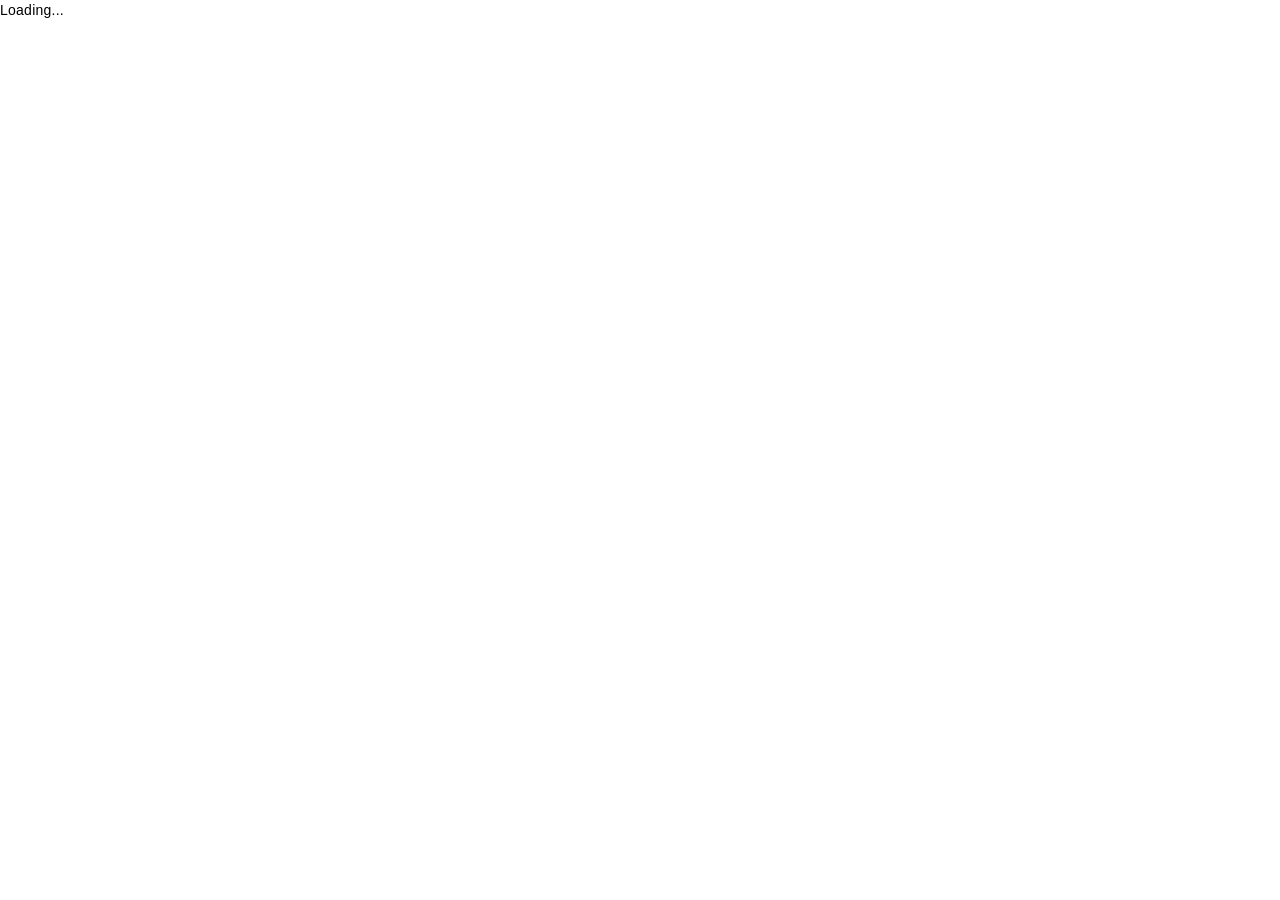
==== commit 53cb46b2: "Auto-generated commit" ====
--- a/index.html
+++ b/index.html
@@ -3,7 +3,7 @@
   <head>
     <meta charset="utf-8">
     <title>SciCat</title>
-    <base href="/">
+    <base href="/LMU-scicat-frontend/">
     <meta name="description" content="SciCat metadata catalogue for scientific research data">
     <meta name="viewport" content="width=device-width, initial-scale=1">
 
